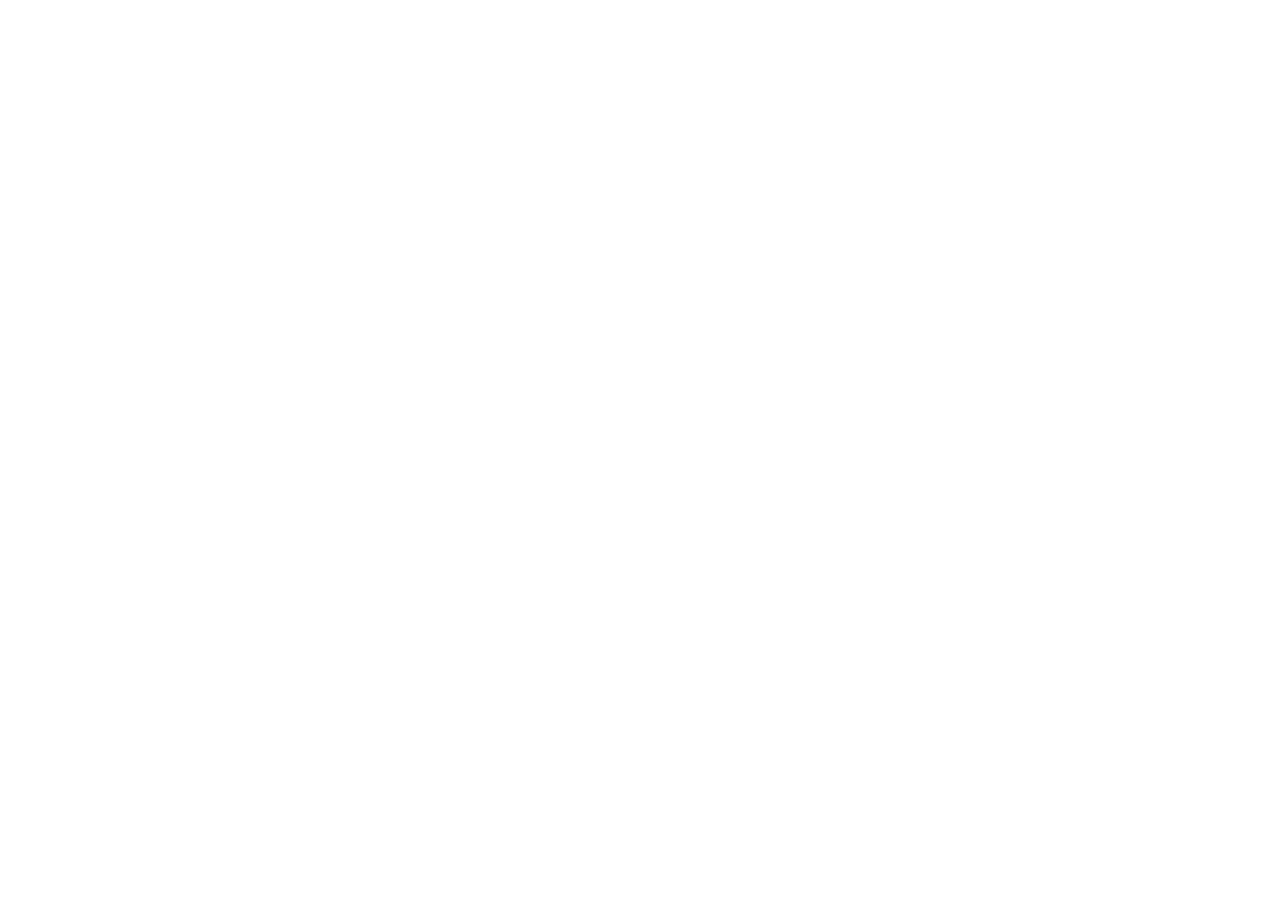
==== product.html @ a7d3e908 "product html added" ====
<!DOCTYPE html>
<html lang="en">
<head>
    <meta charset="UTF-8">
    <meta http-equiv="X-UA-Compatible" content="IE=edge">
    <meta name="viewport" content="width=device-width, initial-scale=1.0">
    <title>Document</title>
</head>
<body>
    
</body>
</html>
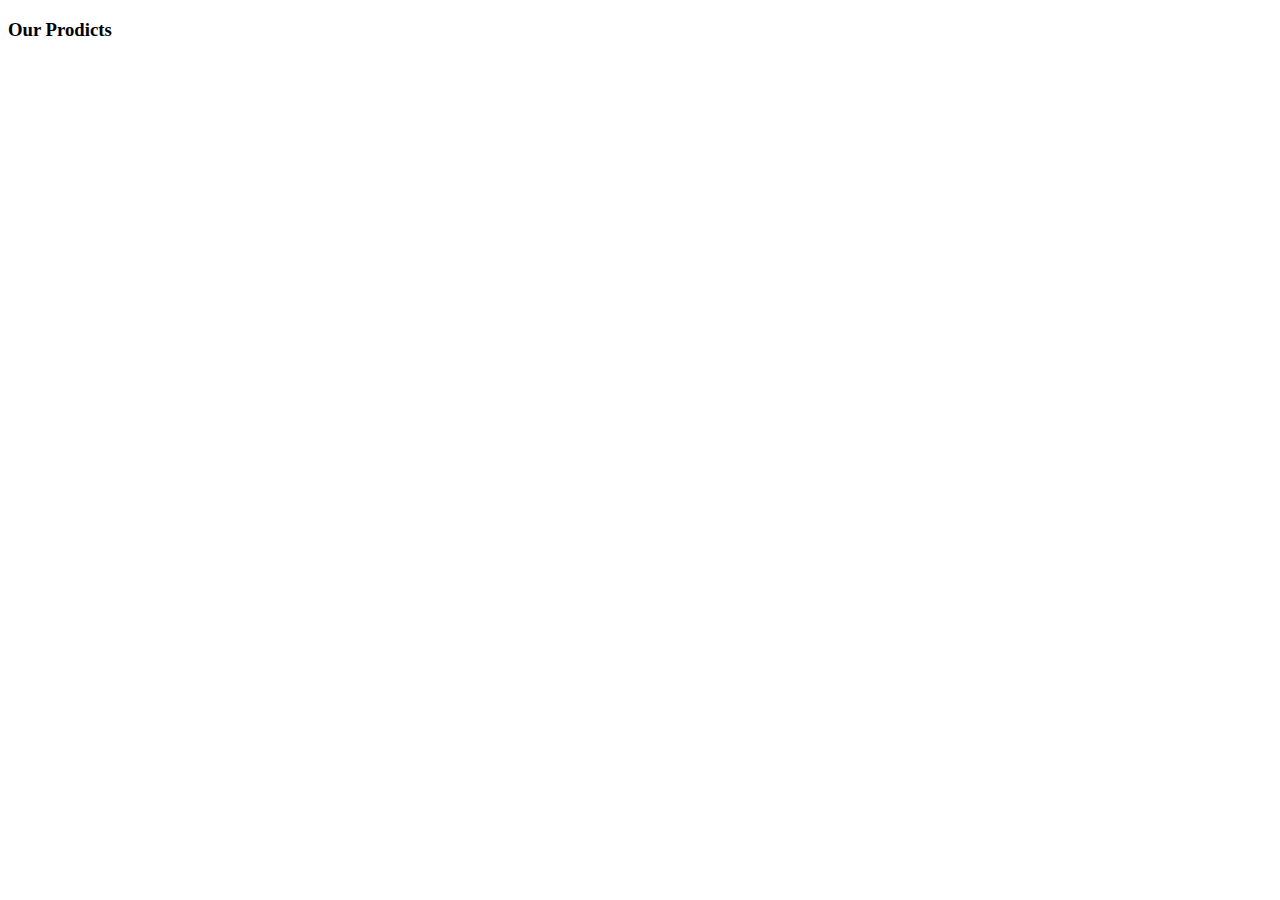
==== commit 2f0c60a8: "product" ====
--- a/product.html
+++ b/product.html
@@ -7,6 +7,28 @@
     <title>Document</title>
 </head>
 <body>
+    <h3>Our Prodicts</h3>
+    <div class= "container  big-container" >
+        <div class="container categories-container">
+            <div class="row">
+                <div class="col">
+                    <div class="row">
+                        
+                    </div>
+                </div>
+            </div>
+
+        </div>
+        <div class="container right-container">
+            <div class="row">
+                <div class="col">
     
+                </div>
+            </div>
+
+        </div>
+        
+
+    </div>
 </body>
 </html>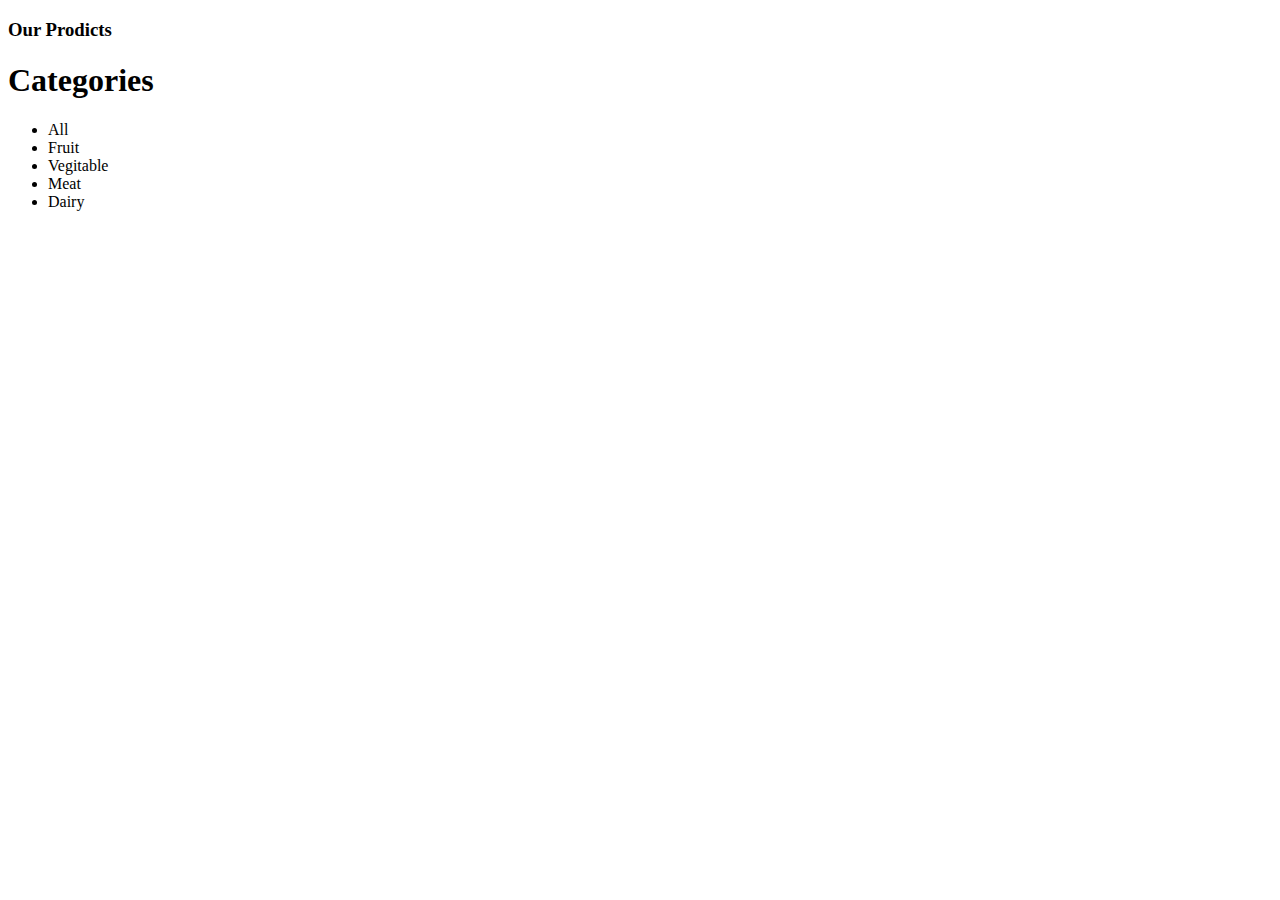
==== commit ee2a1da9: "adding product-catagory" ====
--- a/product.html
+++ b/product.html
@@ -5,15 +5,21 @@
     <meta http-equiv="X-UA-Compatible" content="IE=edge">
     <meta name="viewport" content="width=device-width, initial-scale=1.0">
     <title>Document</title>
+    <link href="https://cdn.jsdelivr.net/npm/bootstrap@5.1.3/dist/css/bootstrap.min.css" rel="stylesheet" integrity="sha384-1BmE4kWBq78iYhFldvKuhfTAU6auU8tT94WrHftjDbrCEXSU1oBoqyl2QvZ6jIW3" crossorigin="anonymous">
 </head>
 <body>
     <h3>Our Prodicts</h3>
     <div class= "container  big-container" >
         <div class="container categories-container">
             <div class="row">
-                <div class="col">
-                    <div class="row">
-                        
+                <div class="col"><h1>Categories</h1>
+                    <ul class="list-group">
+                        <li class="list-group-item active" aria-current="true"><a>All</li>
+                        <li class="list-group-item">Fruit</li>
+                        <li class="list-group-item">Vegitable</li>
+                        <li class="list-group-item">Meat</li>
+                        <li class="list-group-item">Dairy</li>
+                      </ul>
                     </div>
                 </div>
             </div>
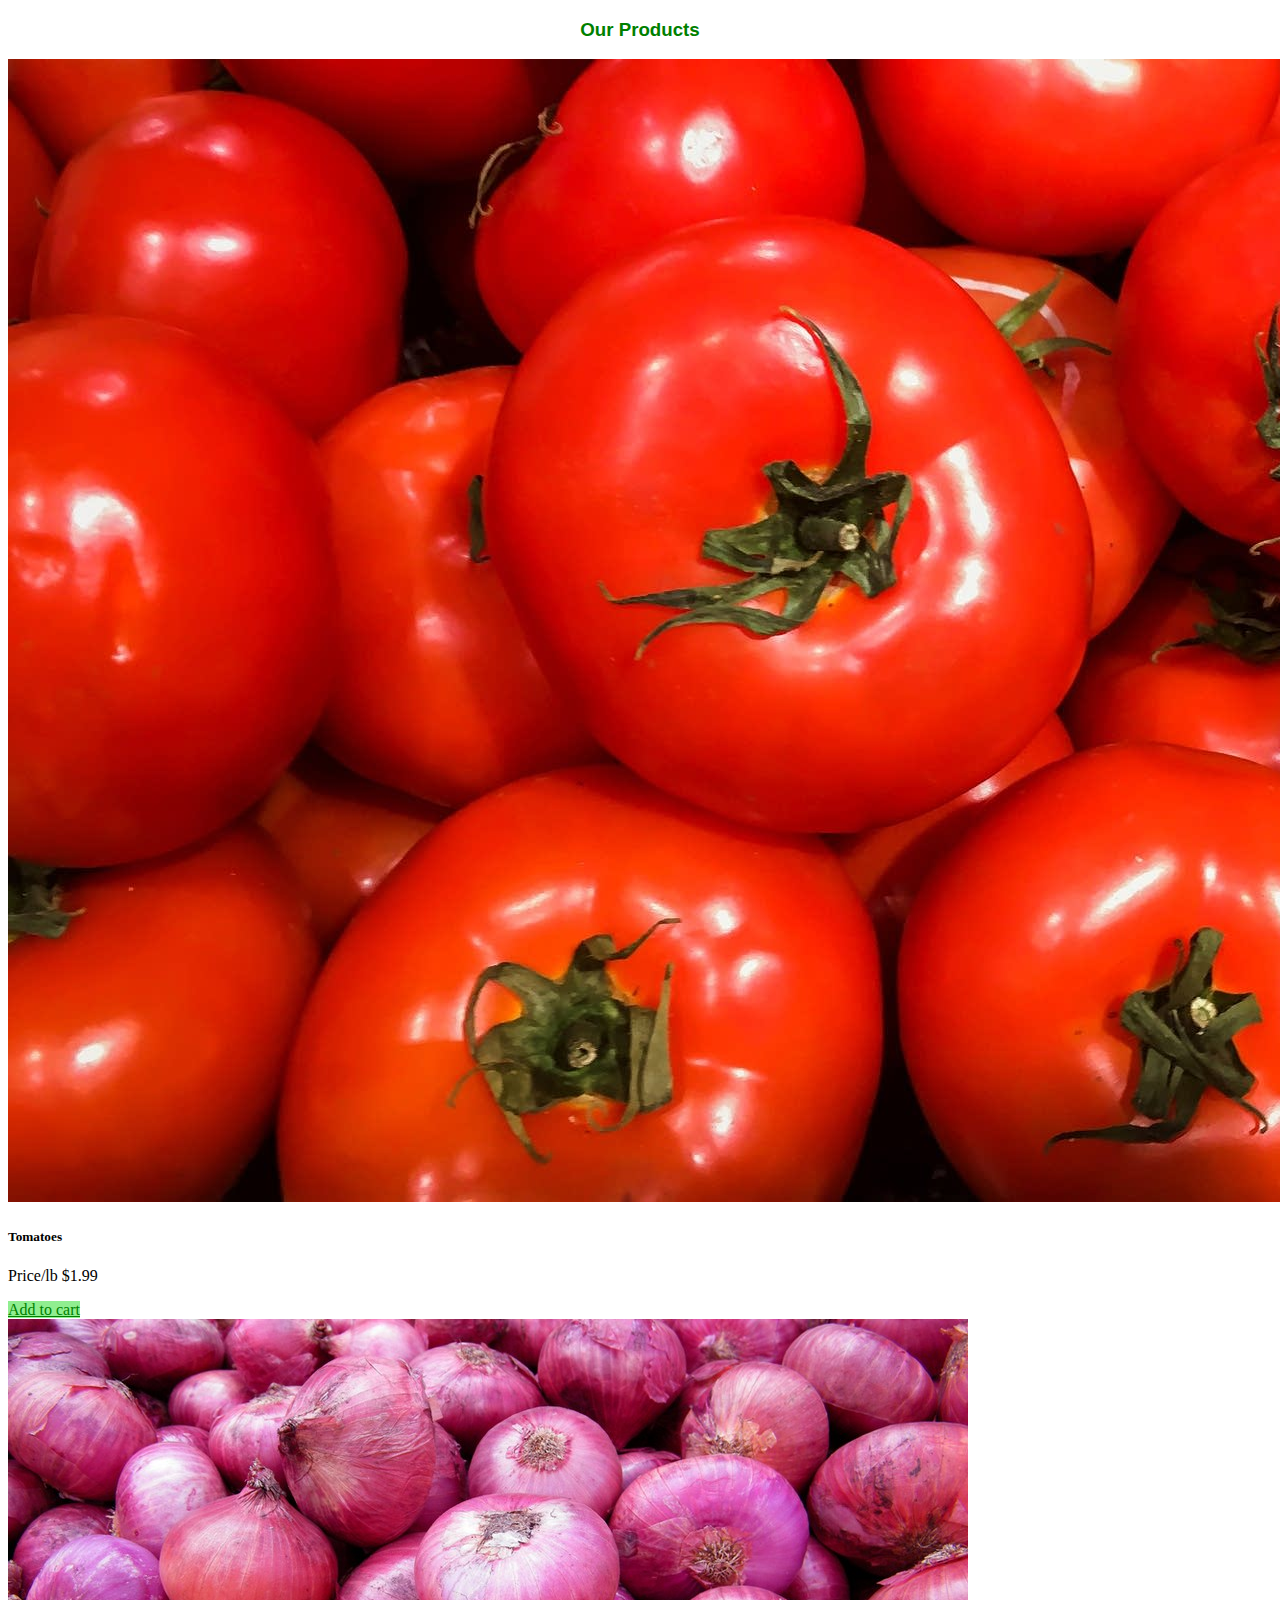
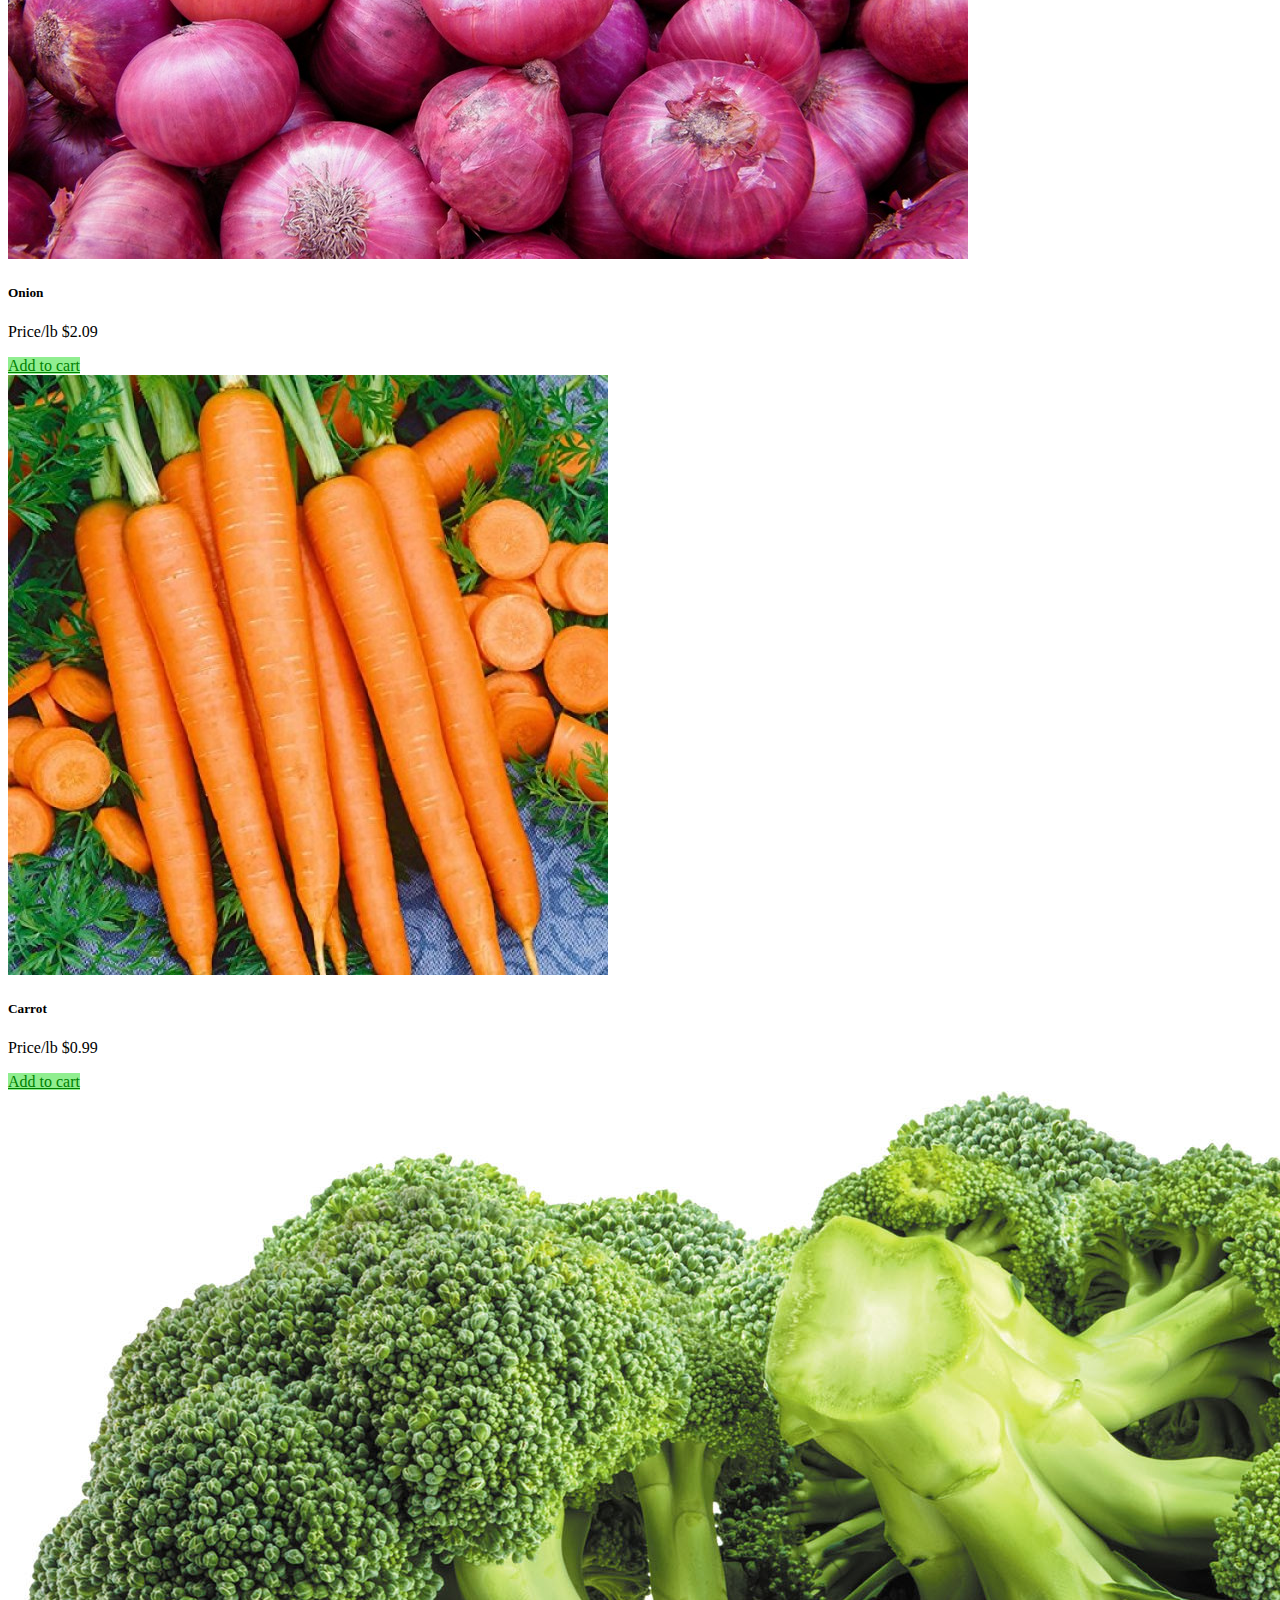
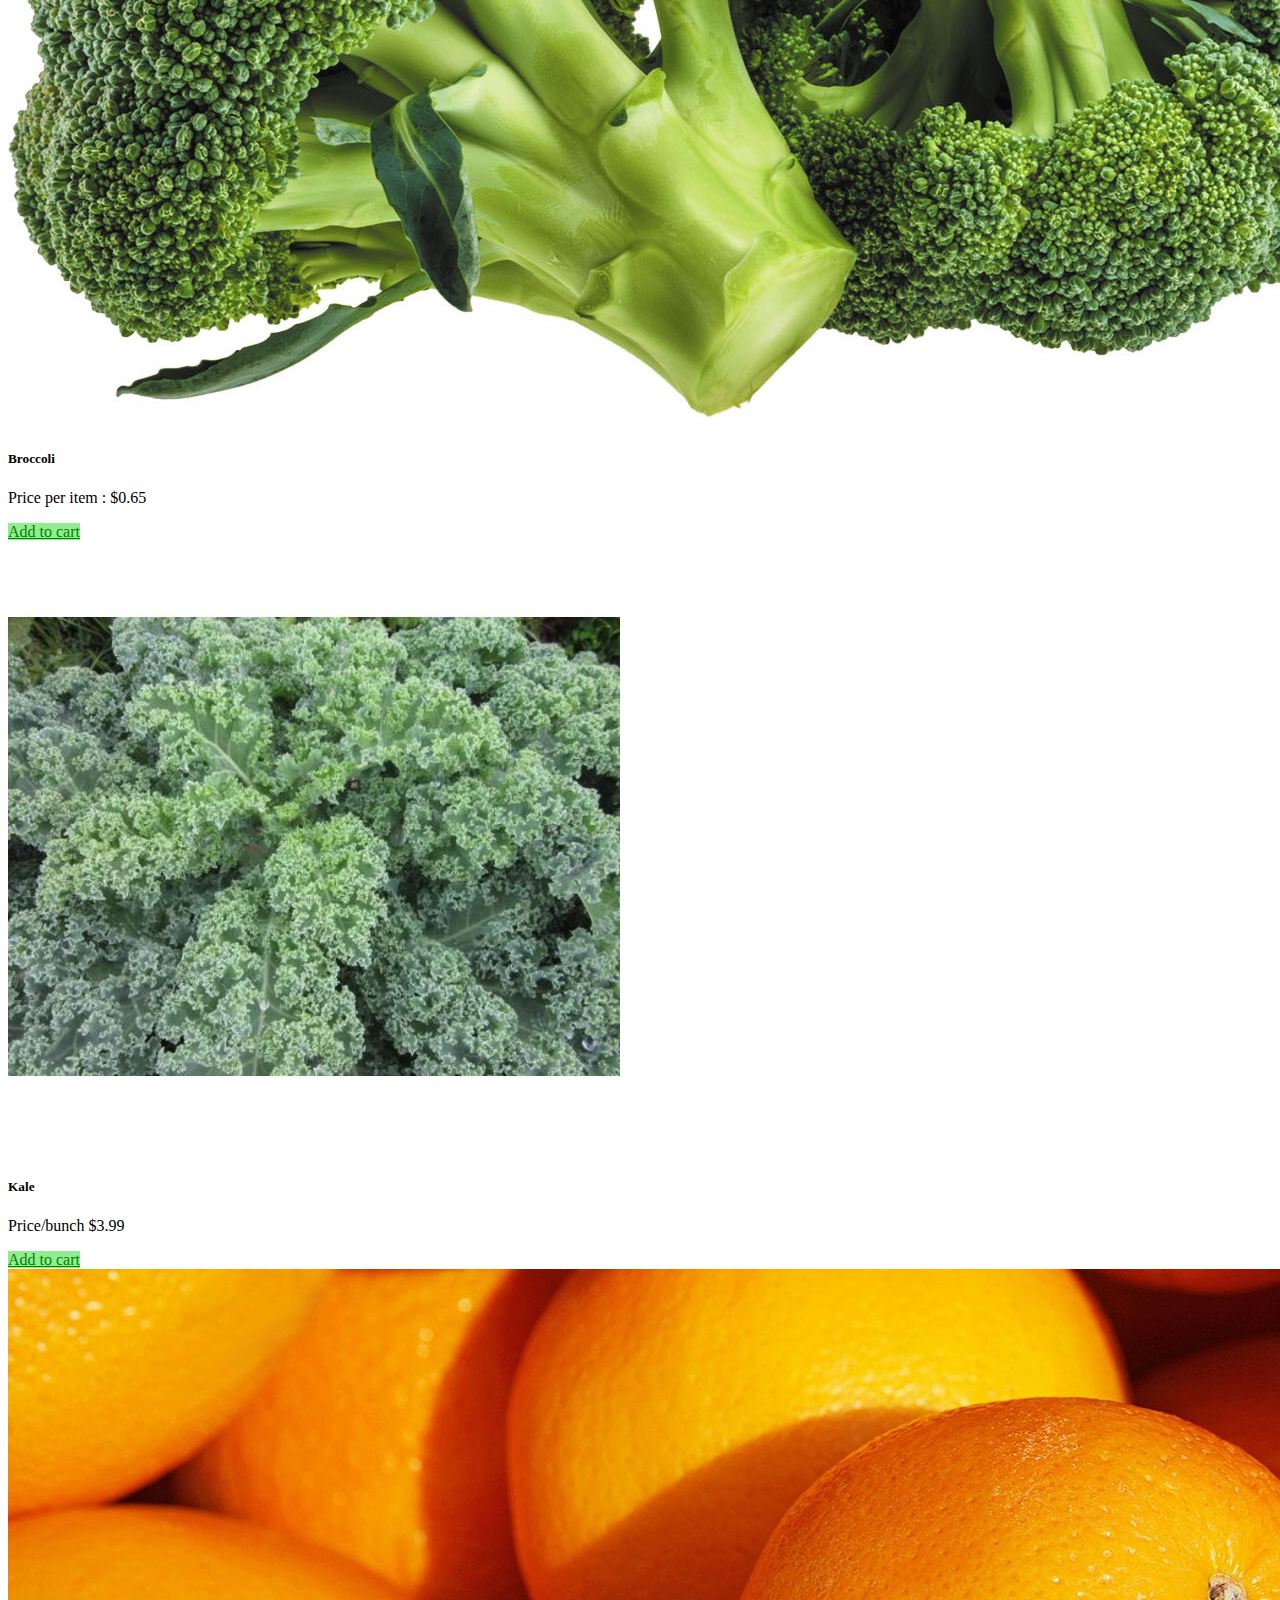
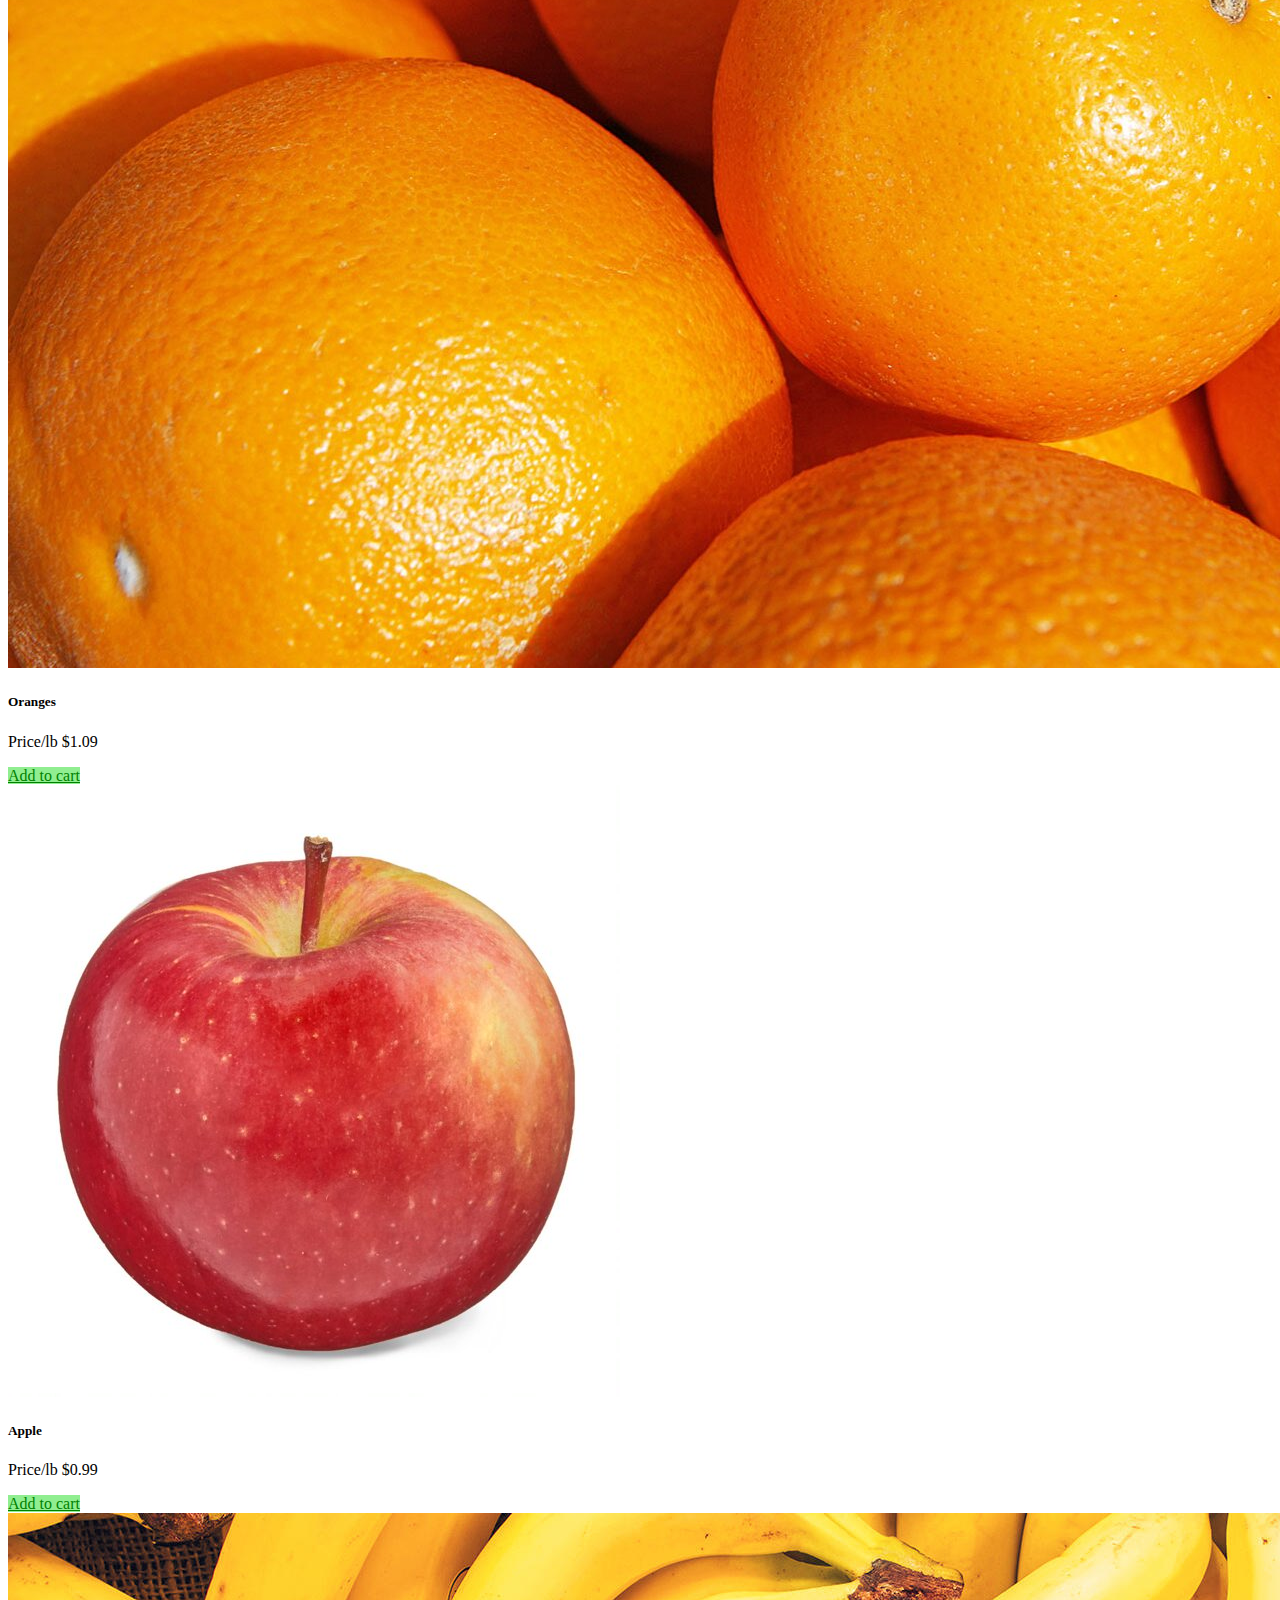
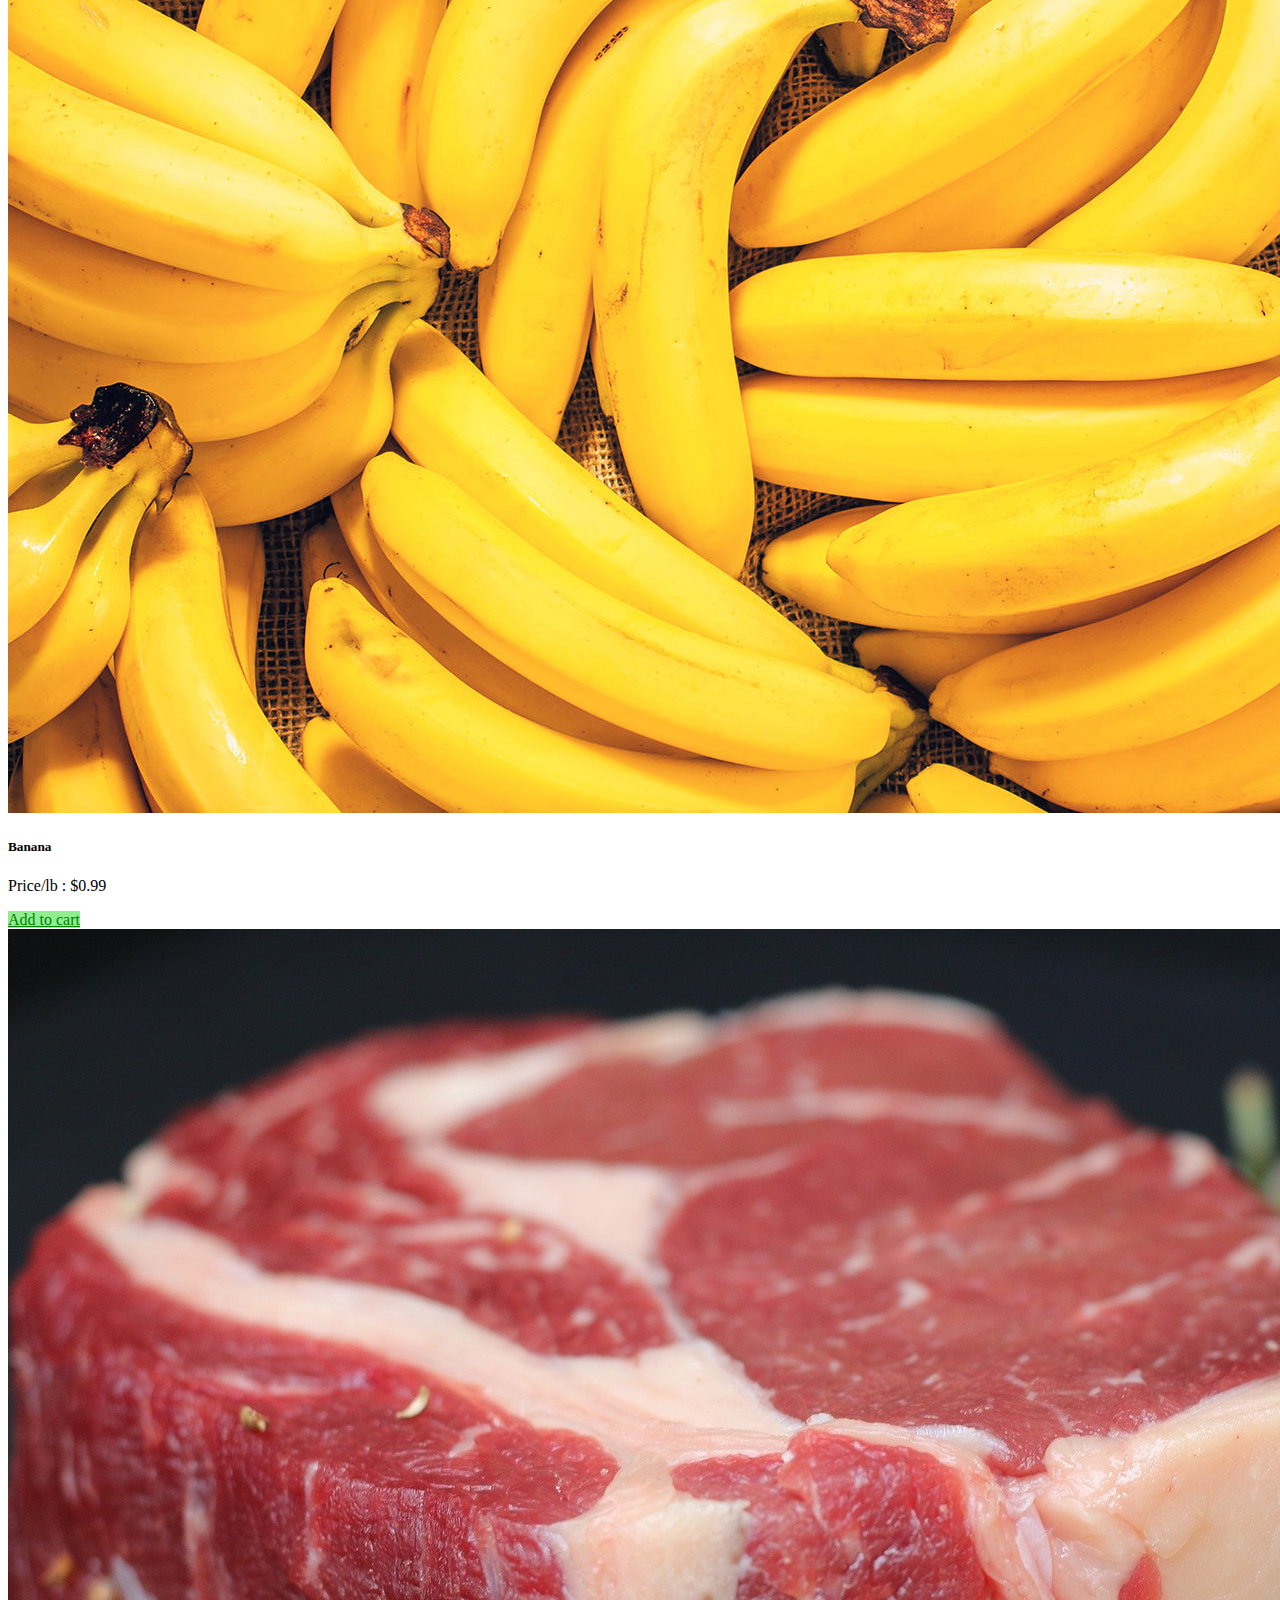
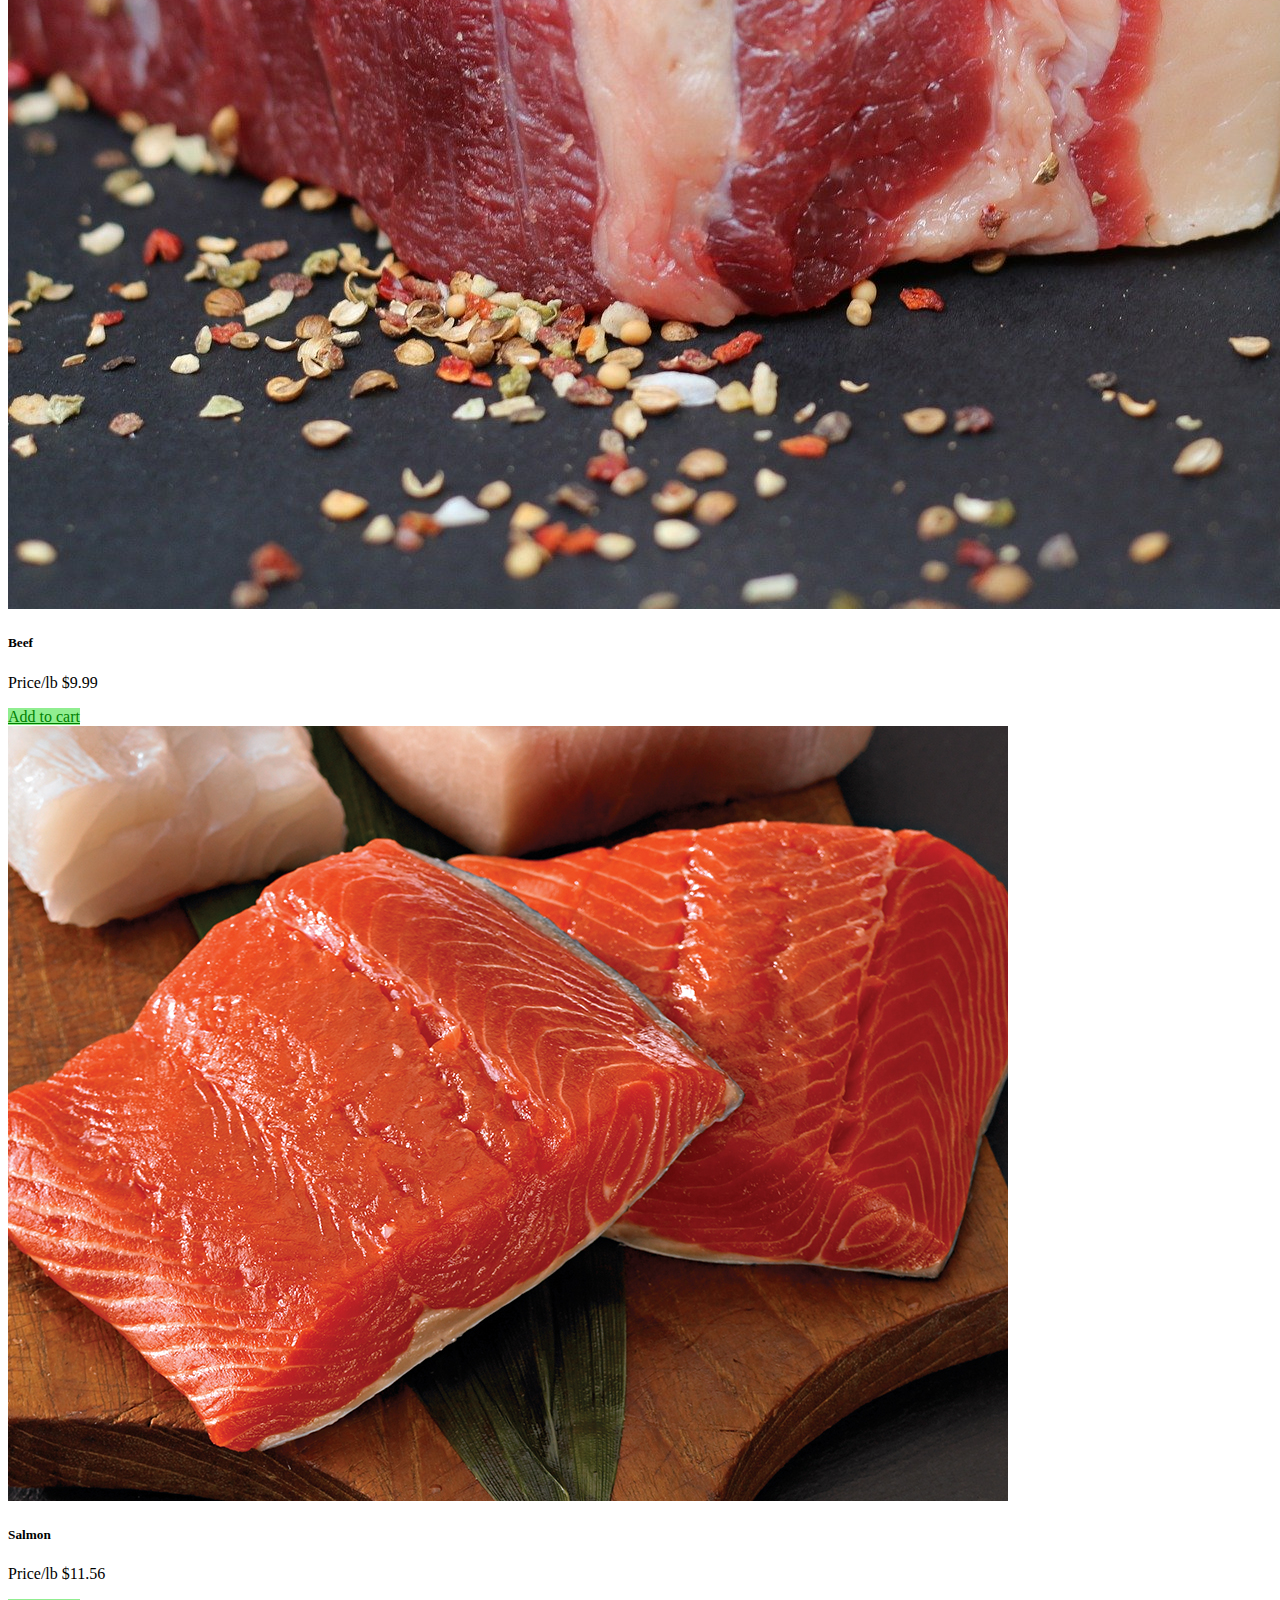
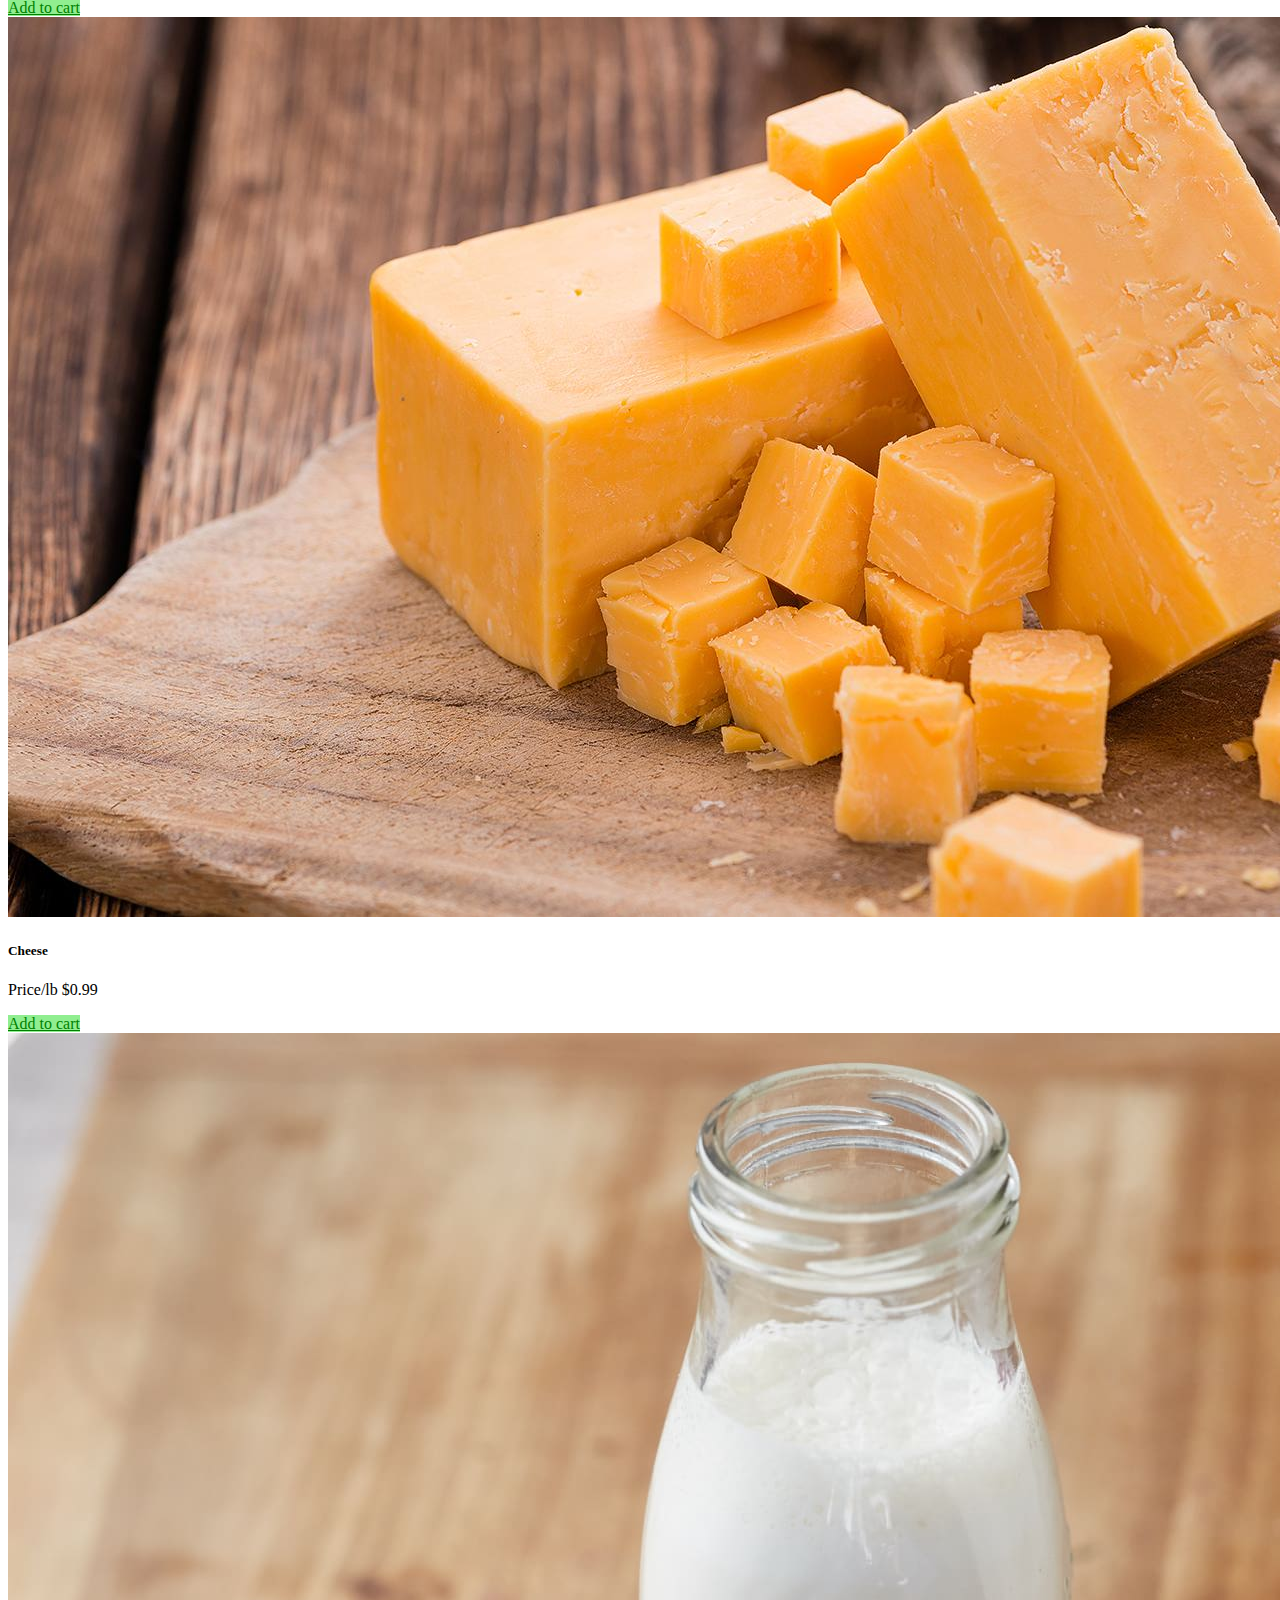
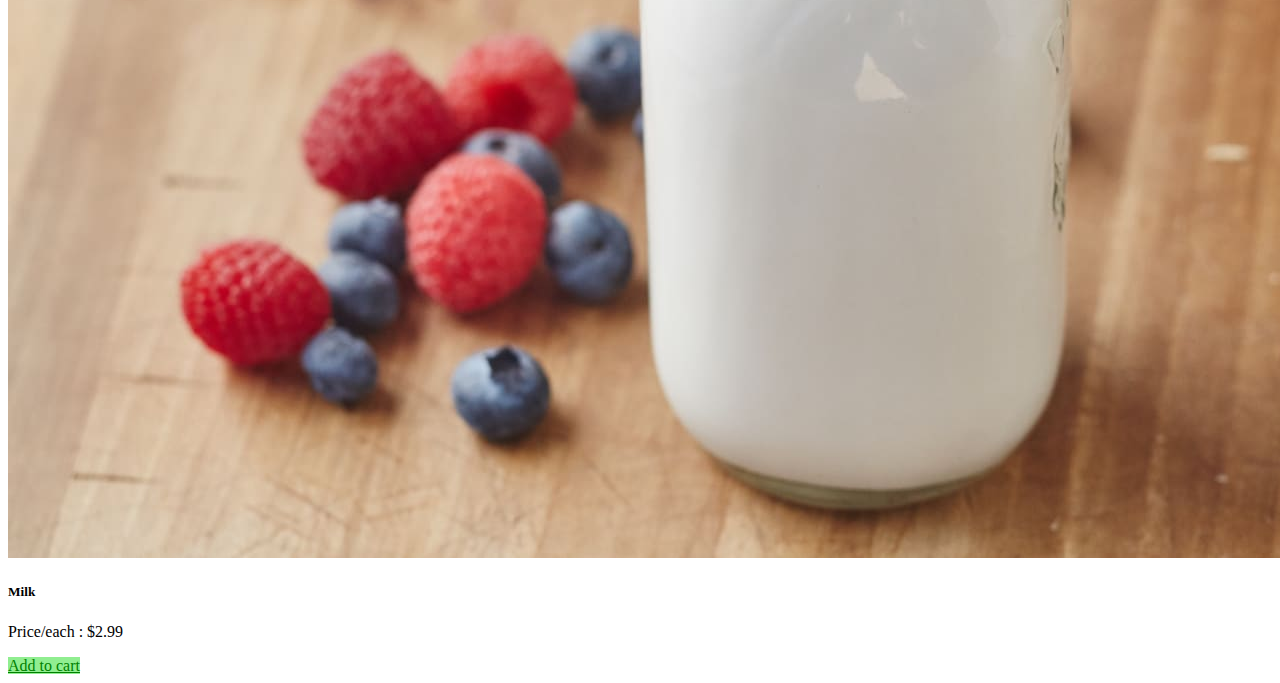
==== commit 7cd85919: "products added" ====
--- a/product.html
+++ b/product.html
@@ -6,20 +6,16 @@
     <meta name="viewport" content="width=device-width, initial-scale=1.0">
     <title>Document</title>
     <link href="https://cdn.jsdelivr.net/npm/bootstrap@5.1.3/dist/css/bootstrap.min.css" rel="stylesheet" integrity="sha384-1BmE4kWBq78iYhFldvKuhfTAU6auU8tT94WrHftjDbrCEXSU1oBoqyl2QvZ6jIW3" crossorigin="anonymous">
+    <link href="./product.css" rel="stylesheet">
 </head>
-<body>
-    <h3>Our Prodicts</h3>
+<body class="body">
+    <h3 id="product-header">Our Products</h3>
     <div class= "container  big-container" >
         <div class="container categories-container">
             <div class="row">
-                <div class="col"><h1>Categories</h1>
-                    <ul class="list-group">
-                        <li class="list-group-item active" aria-current="true"><a>All</li>
-                        <li class="list-group-item">Fruit</li>
-                        <li class="list-group-item">Vegitable</li>
-                        <li class="list-group-item">Meat</li>
-                        <li class="list-group-item">Dairy</li>
-                      </ul>
+                <div class="col">
+                    <div class="row">
+
                     </div>
                 </div>
             </div>
@@ -28,13 +24,150 @@
         <div class="container right-container">
             <div class="row">
                 <div class="col">
+                    <div class="card" style="width: 15rem;" alt="...">
+                        <img src="./Product_image/tomatos.jpg" class="card-img-top" >
+                        <div class="card-body">
+                          <h5 class="card-title">Tomatoes</h5>
+                          <p class="card-text">Price/lb $1.99</p>
+                          <a href="#" class="btn btn-primary">Add to cart</a>
+                        </div>
+                      </div>
+    
+                </div>
+                <div class="col">
+                    <div class="card" style="width: 15rem;" alt="..." >
+                        <img src="./Product_image/onion.jpg" class="card-img-top" >
+                        <div >
+                          <h5 class="card-title">Onion</h5>
+                          <p class="card-text">Price/lb $2.09</p>
+                          <a href="#" class="btn btn-primary">Add to cart</a>
+                        </div>
+                      </div>
+    
+                </div>
+                <div class="col">
+                    <div class="card" style="width: 15rem;">
+                        <img src="./Product_image/carrot.jpg" class="card-img-top" alt="...">
+                        <div >
+                          <h5 class="card-title">Carrot</h5>
+                          <p class="card-text">Price/lb  $0.99</p>
+                          <a href="#" class="btn btn-primary">Add to cart</a>
+                        </div>
+                      </div>
+    
+                </div>
+                <div class="col">
+                    <div class="card" style="width: 15rem;" alt="..." >
+                        <img src="./Product_image/broccoli.jpg" class="card-img-top" alt="...">
+                        <div class="card-body">
+                          <h5 class="card-title">Broccoli</h5>
+                          <p class="card-text">Price per item : $0.65</p>
+                          <a href="#" class="btn btn-primary">Add to cart</a>
+                        </div>
+                      </div>
     
                 </div>
             </div>
+            <div class="row">
+                <div class="col">
+                    <div class="card" style="width: 15rem;" alt="...">
+                        <img src="./Product_image/kale--.jpeg" class="card-img-top" >
+                        <div class="card-body">
+                          <h5 class="card-title">Kale</h5>
+                          <p class="card-text">Price/bunch $3.99</p>
+                          <a href="#" class="btn btn-primary">Add to cart</a>
+                        </div>
+                      </div>
+    
+                </div>
+                <div class="col">
+                    <div class="card" style="width: 15rem;" alt="...">
+                        <img src="./Product_image/oranges.jpg" class="card-img-top" >
+                        <div >
+                          <h5 class="card-title">Oranges</h5>
+                          <p class="card-text">Price/lb $1.09</p>
+                          <a href="#" class="btn btn-primary">Add to cart</a>
+                        </div>
+                      </div>
+    
+                </div>
+                <div class="col">
+                    <div class="card" style="width: 15rem;">
+                        <img src="./Product_image/apple.jpeg" class="card-img-top" alt="...">
+                        <div >
+                          <h5 class="card-title">Apple</h5>
+                          <p class="card-text">Price/lb  $0.99</p>
+                          <a href="#" class="btn btn-primary">Add to cart</a>
+                        </div>
+                      </div>
+    
+                </div>
+                <div class="col">
+                    <div class="card" style="width: 15rem;" alt="..." >
+                        <img src="./Product_image/banan.jpeg" class="card-img-top" alt="...">
+                        <div class="card-body">
+                          <h5 class="card-title">Banana</h5>
+                          <p class="card-text">Price/lb : $0.99</p>
+                          <a href="#" class="btn btn-primary">Add to cart</a>
+                        </div>
+                      </div>
+    
+                </div>
+            </div>
+            <div class="row">
+                <div class="col">
+                    <div class="card" style="width: 15rem;" alt="...">
+                        <img src="./Product_image/beef.jpg" class="card-img-top" >
+                        <div class="card-body">
+                          <h5 class="card-title">Beef</h5>
+                          <p class="card-text">Price/lb $9.99</p>
+                          <a href="#" class="btn btn-primary">Add to cart</a>
+                        </div>
+                      </div>
+    
+                </div>
+                <div class="col">
+                    <div class="card" style="width: 15rem;" alt="...">
+                        <img src="./Product_image/salmon.jpg" class="card-img-top" >
+                        <div >
+                          <h5 class="card-title">Salmon</h5>
+                          <p class="card-text">Price/lb $11.56</p>
+                          <a href="#" class="btn btn-primary">Add to cart</a>
+                        </div>
+                      </div>
+    
+                </div>
+                <div class="col">
+                    <div class="card" style="width: 15rem;">
+                        <img src="./Product_image/cheese.jpg" class="card-img-top" alt="...">
+                        <div >
+                          <h5 class="card-title">Cheese</h5>
+                          <p class="card-text">Price/lb  $0.99</p>
+                          <a href="#" class="btn btn-primary">Add to cart</a>
+                        </div>
+                      </div>
+    
+                </div>
+                <div class="col">
+                    <div class="card" style="width: 15rem;" alt="...">
+                        <img src="./Product_image/milk.jpg" class="card-img-top" alt="...">
+                        <div class="card-body">
+                          <h5 class="card-title">Milk</h5>
+                          <p class="card-text">Price/each : $2.99</p>
+                          <a href="#" class="btn btn-primary">Add to cart</a>
+                        </div>
+                      </div>
+    
+                </div>
+            </div>
+            
+                </div>
 
         </div>
         
 
-    </div>
+    
+    <!-- no html below this line -->
+    <script src="https://cdn.jsdelivr.net/npm/bootstrap@5.1.3/dist/js/bootstrap.bundle.min.js" integrity="sha384-ka7Sk0Gln4gmtz2MlQnikT1wXgYsOg+OMhuP+IlRH9sENBO0LRn5q+8nbTov4+1p" crossorigin="anonymous"></script>    
 </body>
 </html>--- a/product.css
+++ b/product.css
@@ -0,0 +1,14 @@
+
+#product-header{
+    text-align: center;
+    color:green;
+    font-weight: bolder;
+    font-family: Arial, Helvetica, sans-serif;
+}
+.btn{
+    background-color:lightgreen;
+    color:green;
+
+    
+}
+
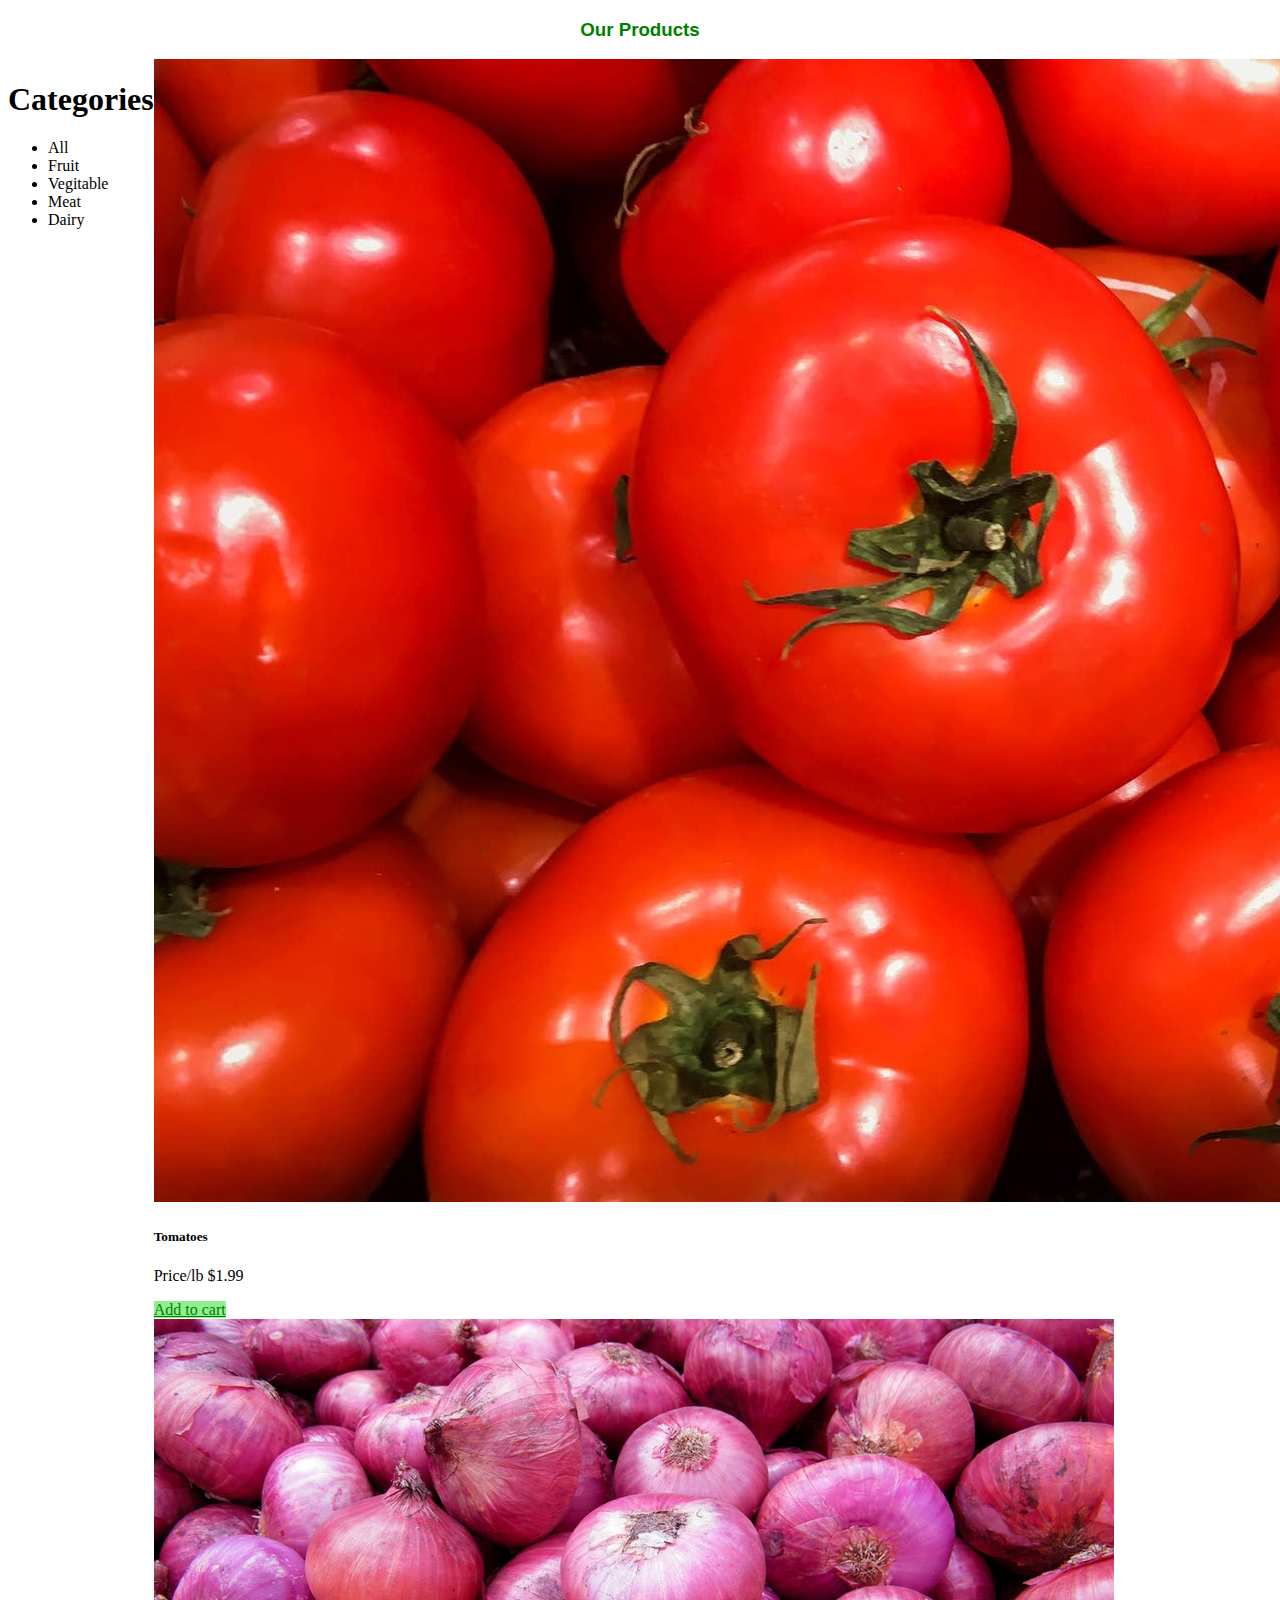
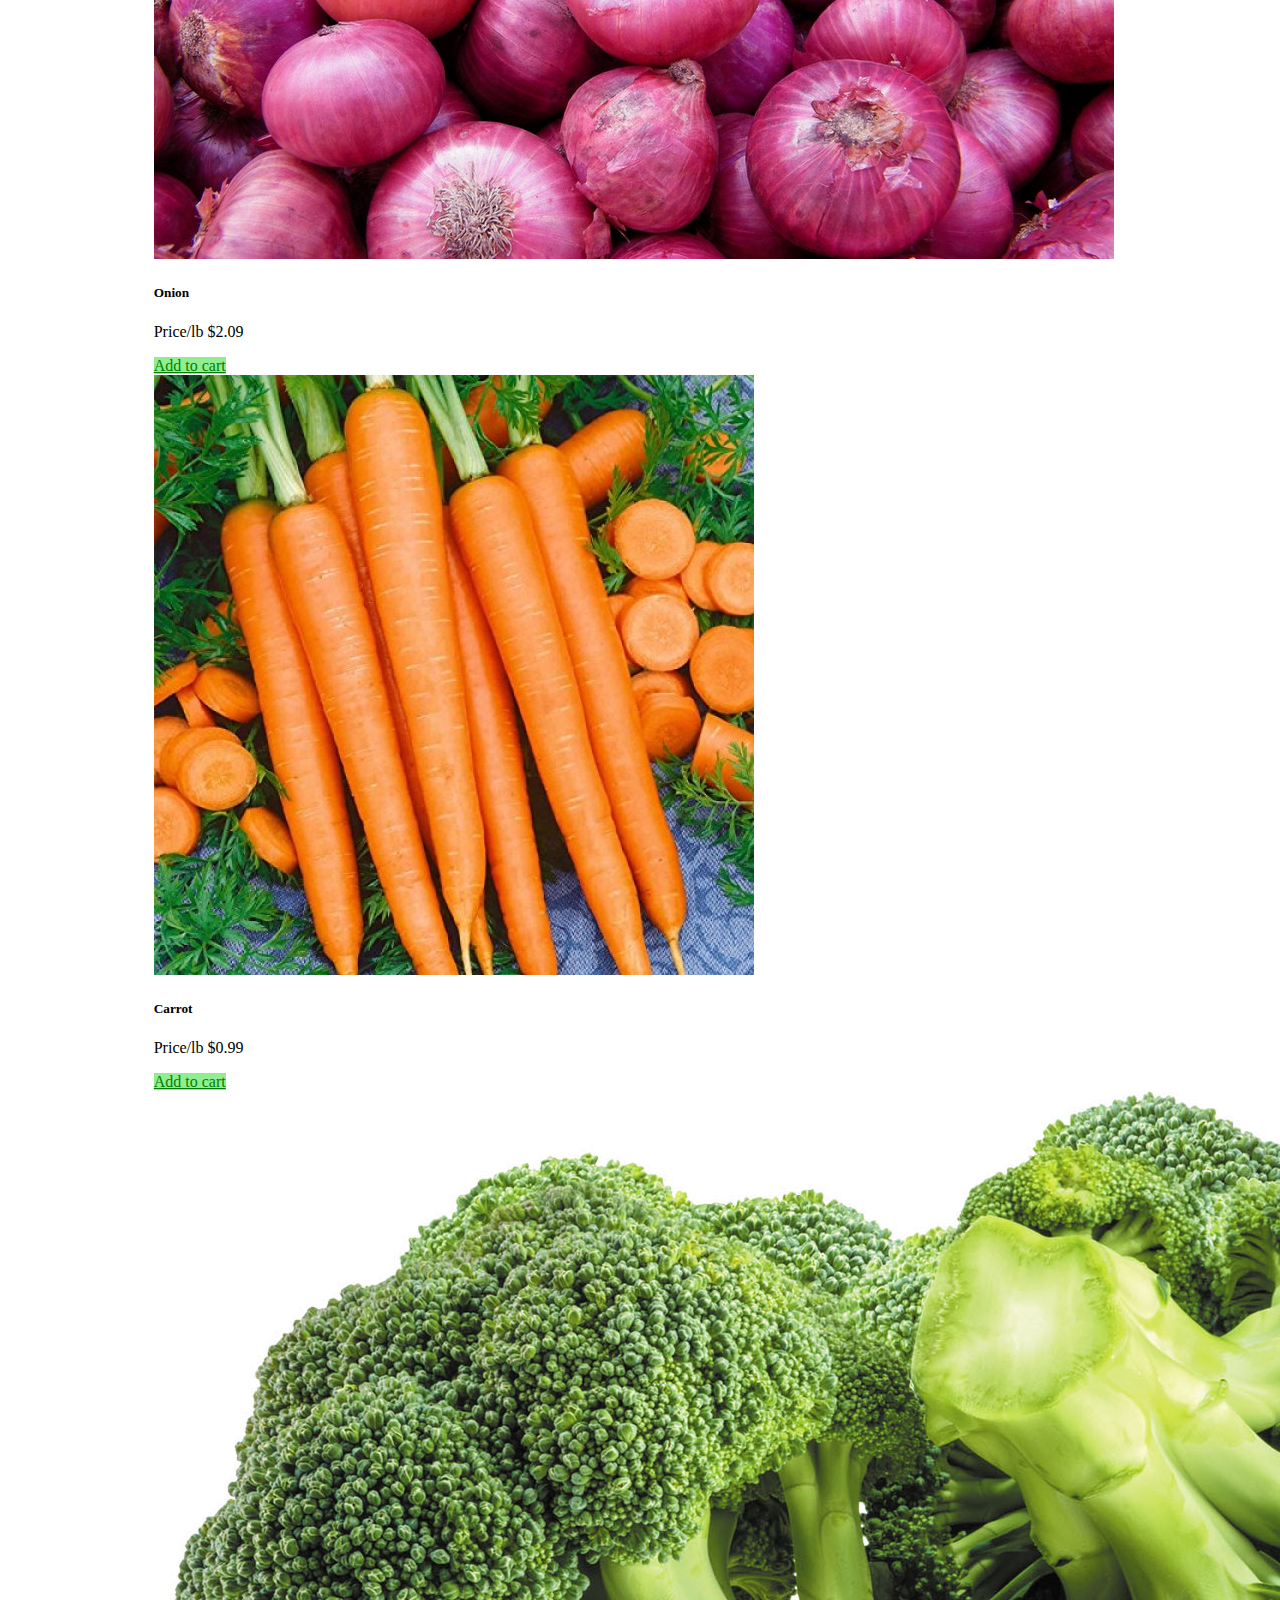
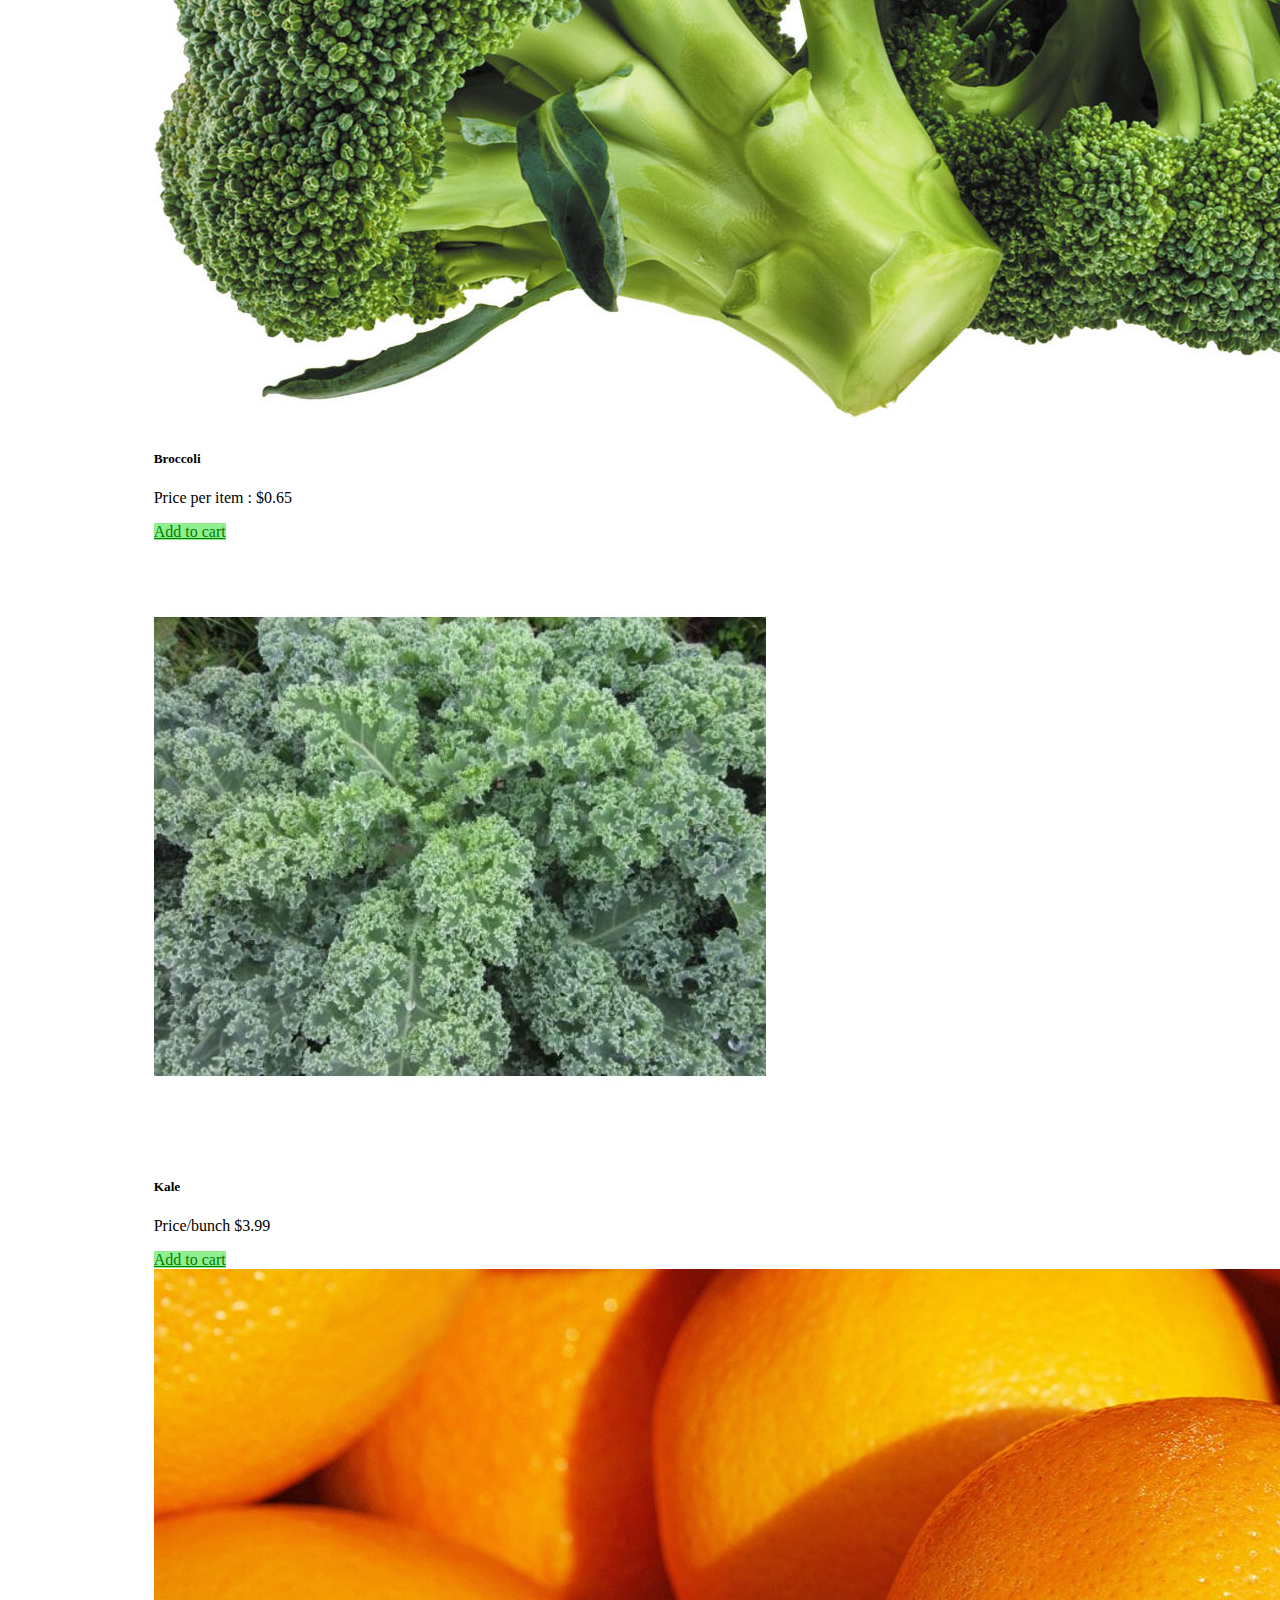
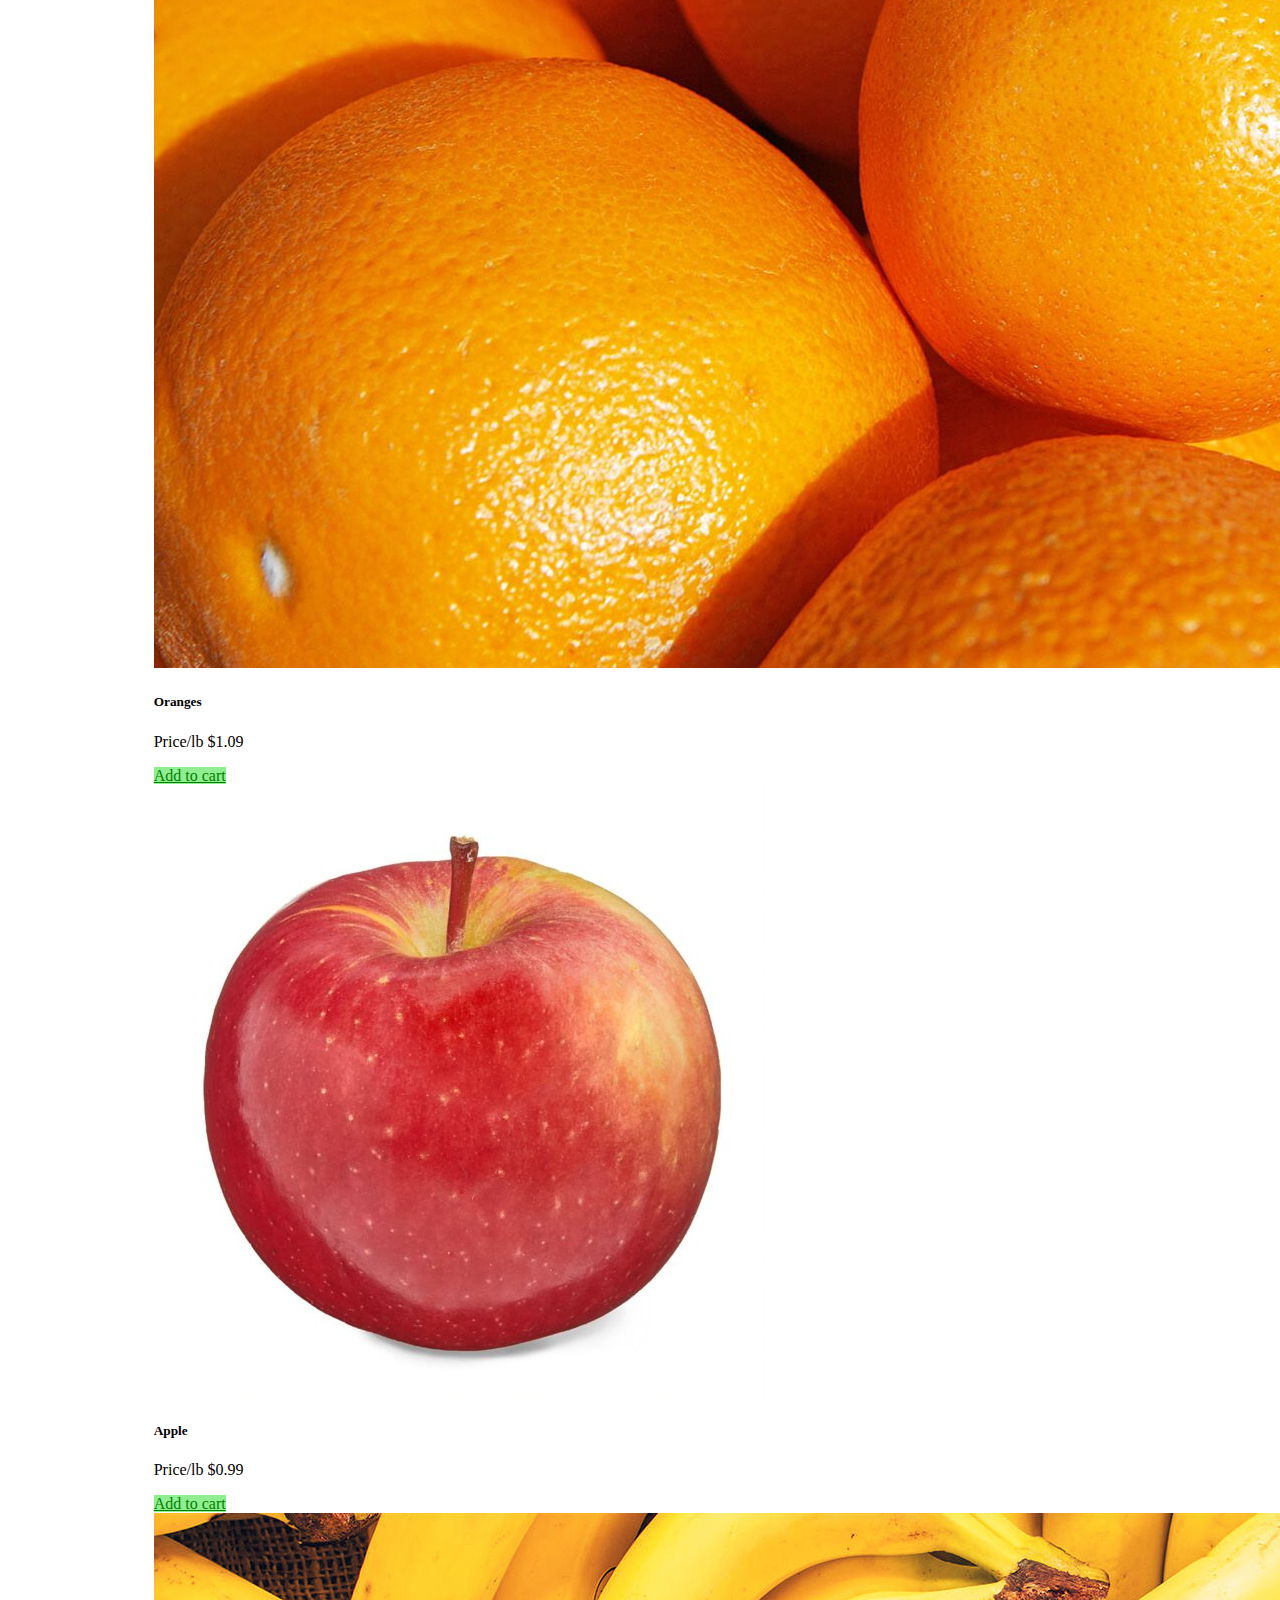
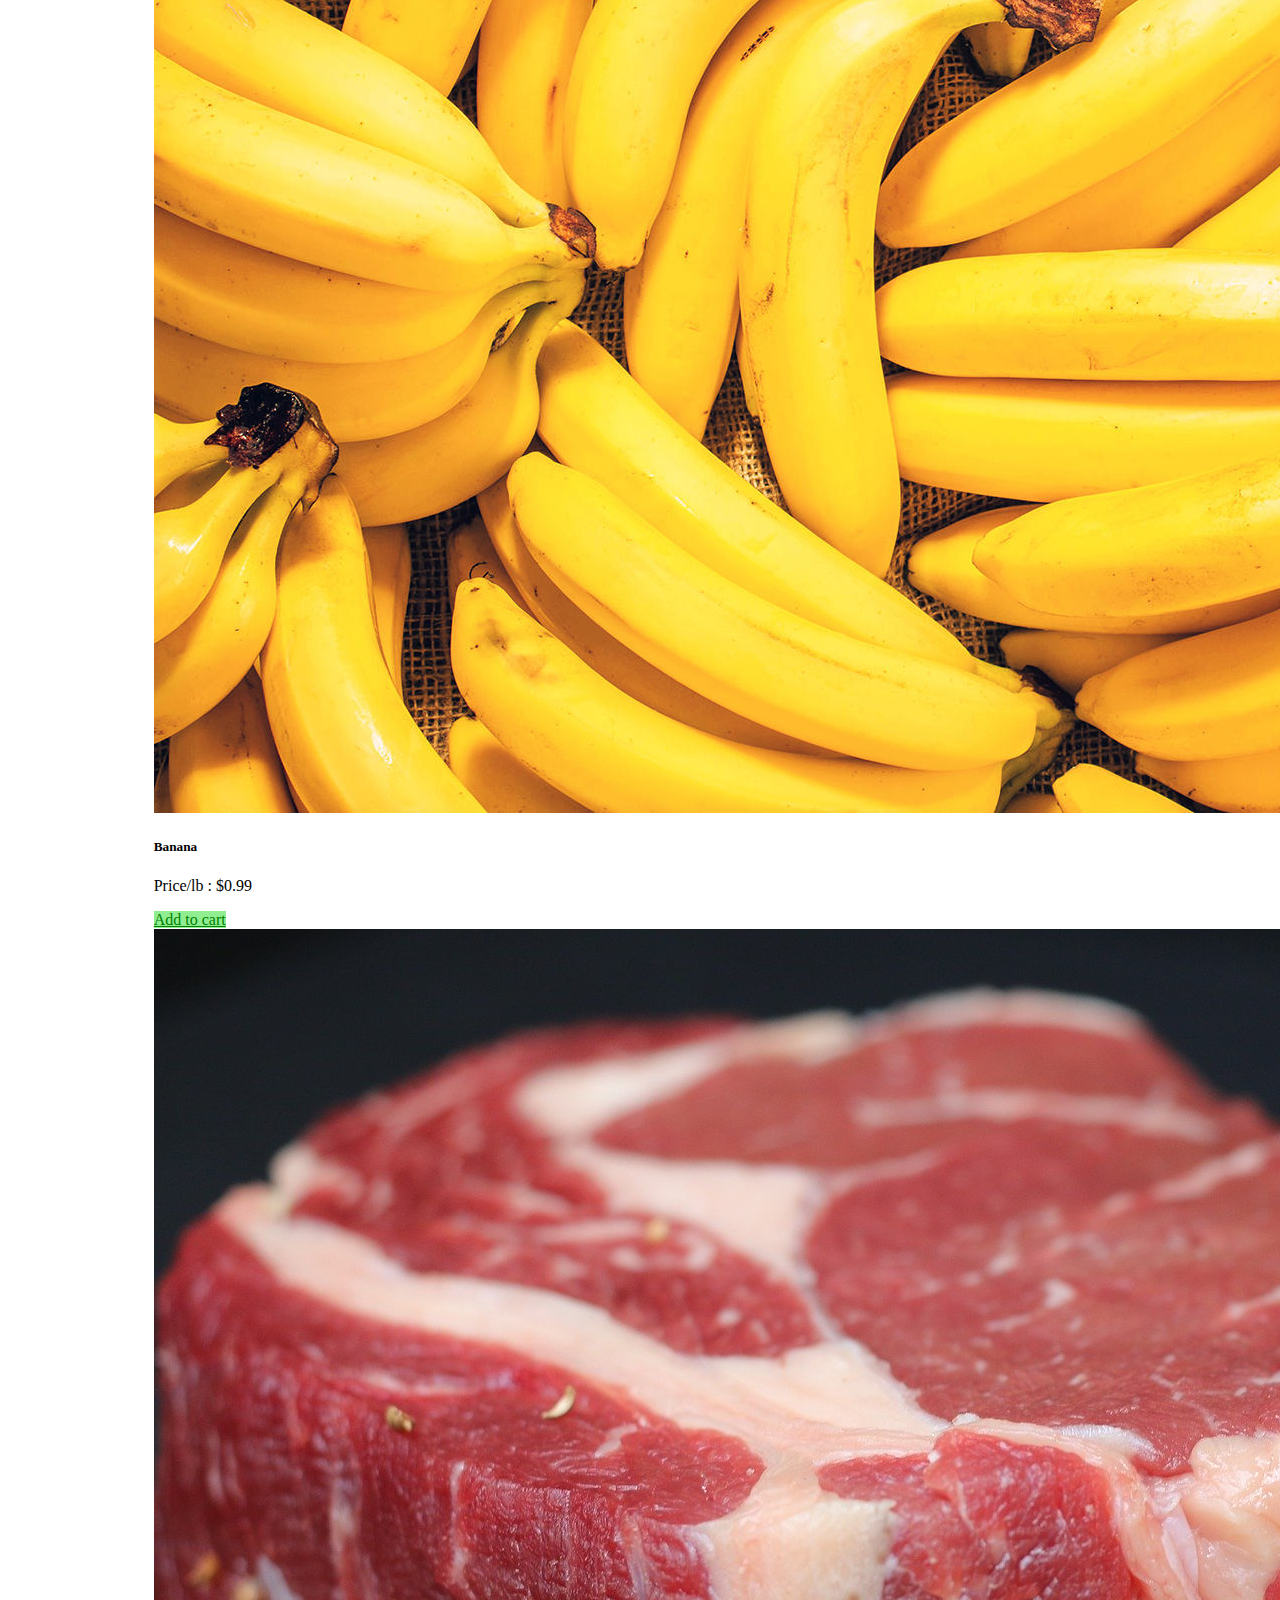
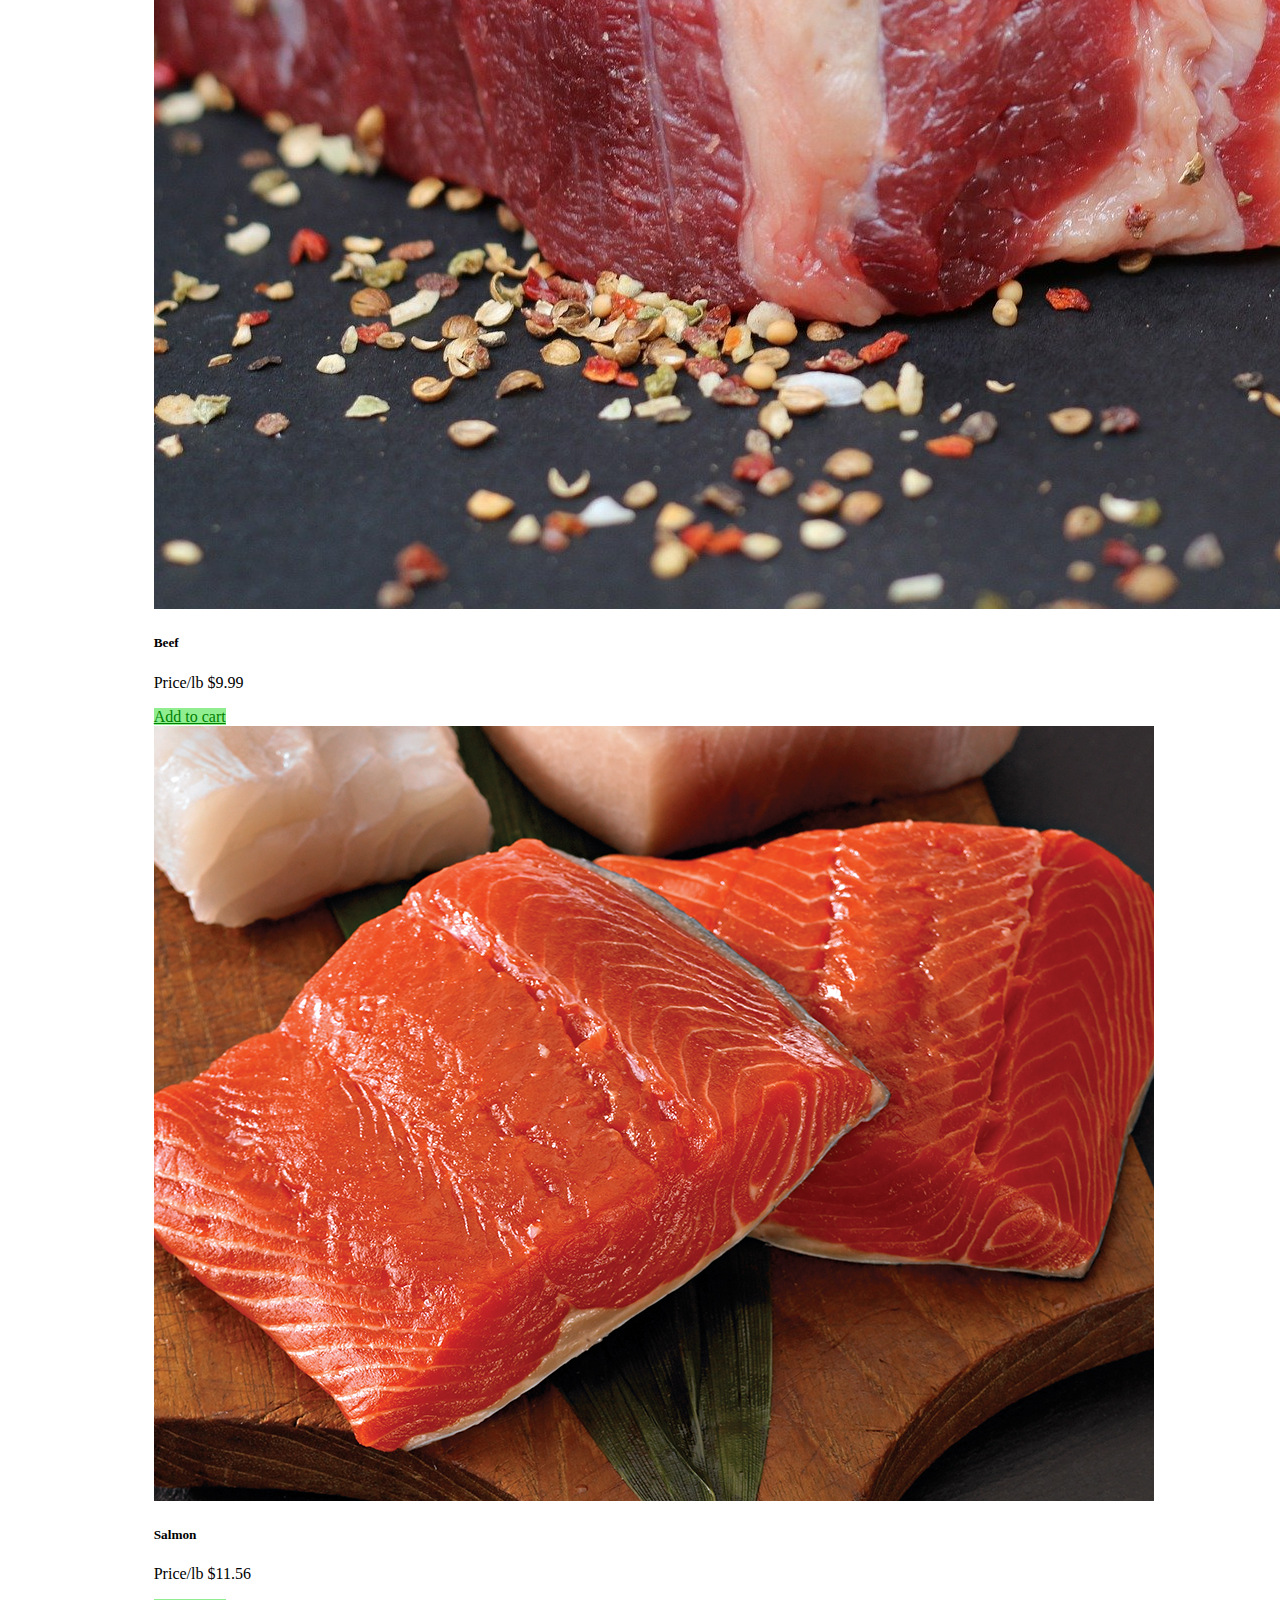
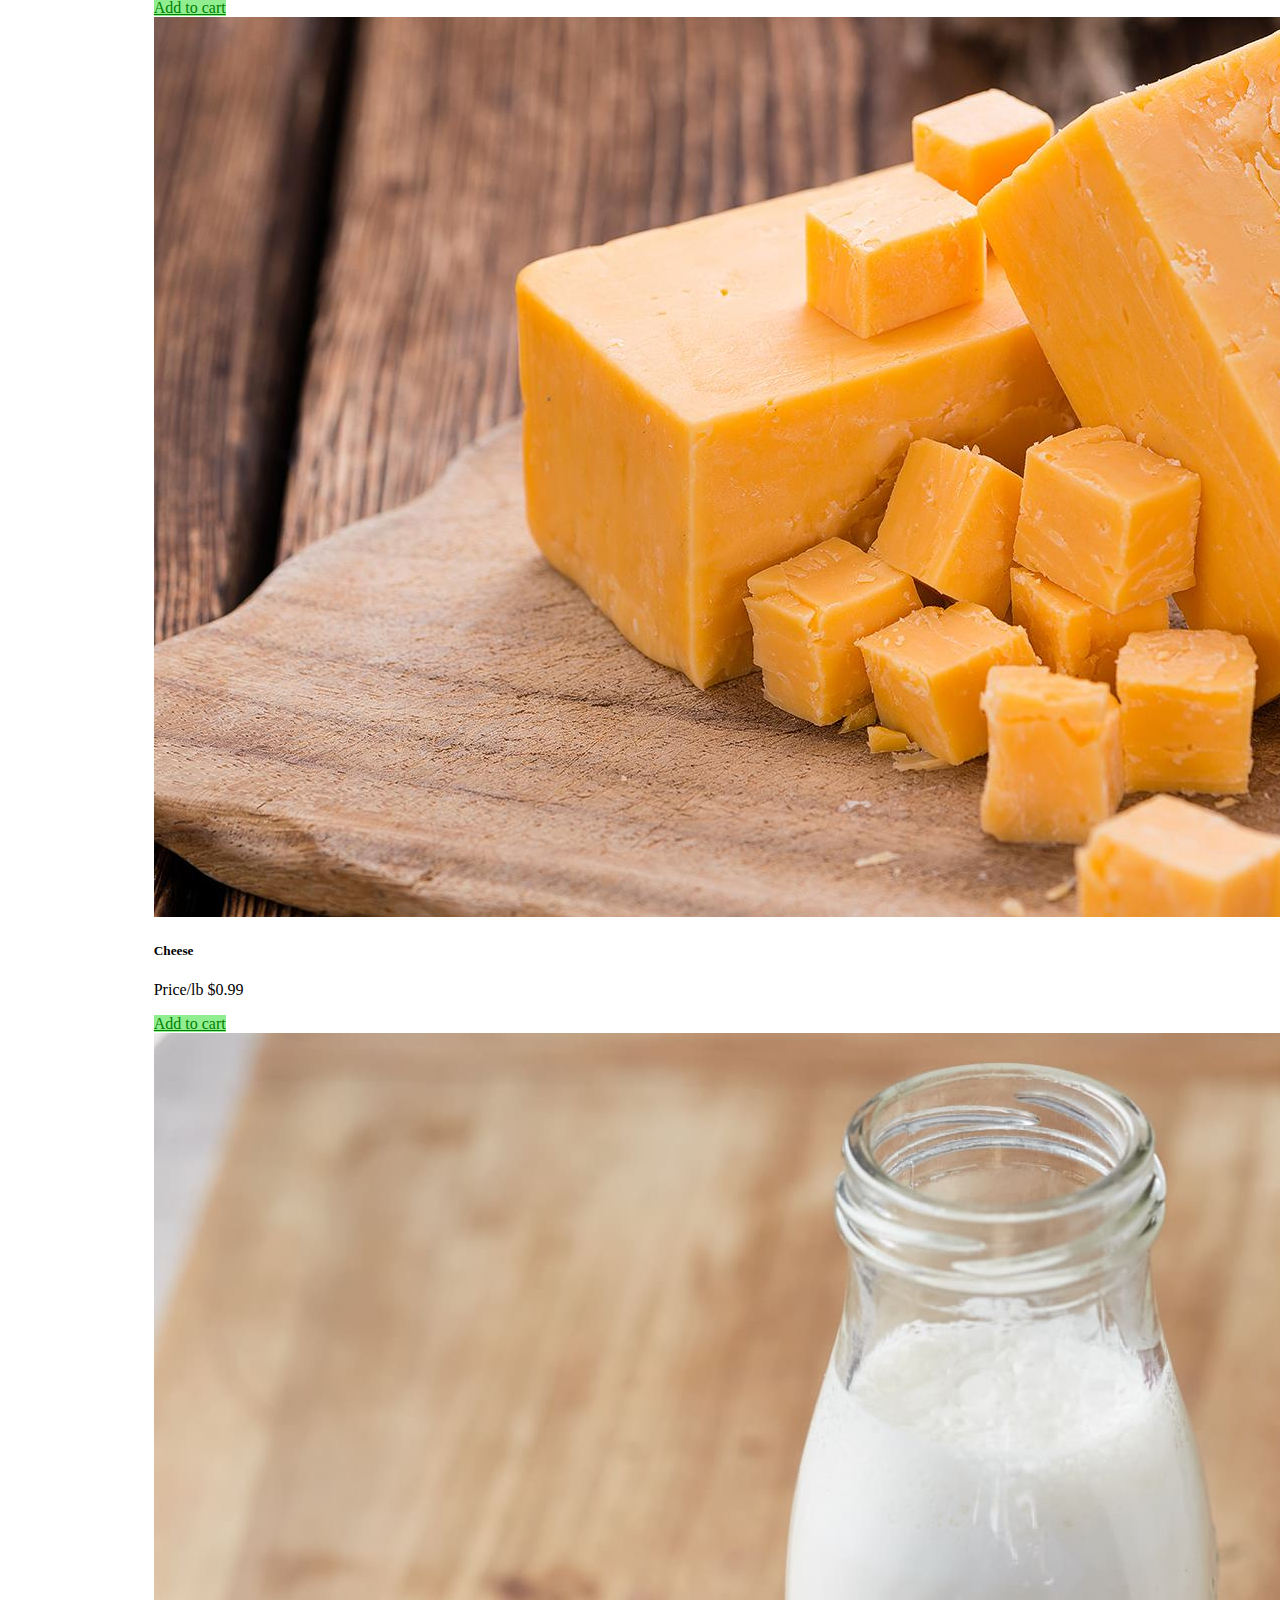
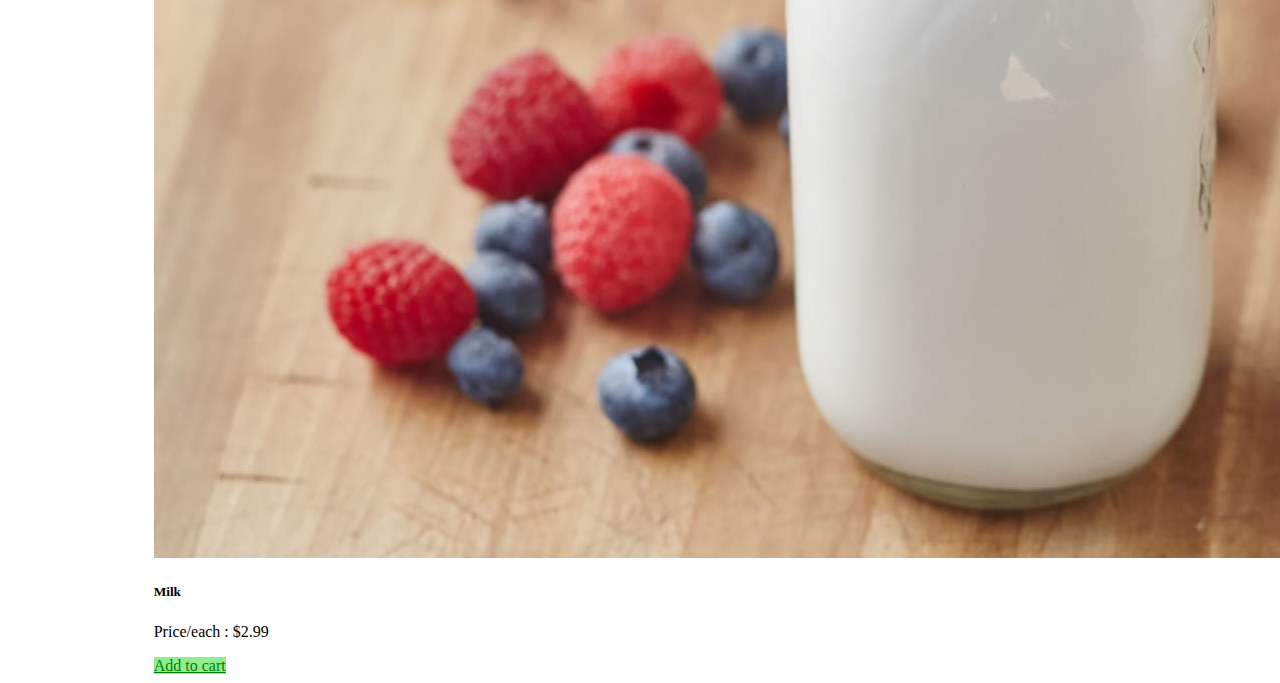
==== commit 5388d168: "combined" ====
--- a/product.html
+++ b/product.html
@@ -16,6 +16,14 @@
                 <div class="col">
                     <div class="row">
 
+                <div class="col"><h1>Categories</h1>
+                    <ul class="list-group">
+                        <li class="list-group-item active" aria-current="true"><a>All</li>
+                        <li class="list-group-item">Fruit</li>
+                        <li class="list-group-item">Vegitable</li>
+                        <li class="list-group-item">Meat</li>
+                        <li class="list-group-item">Dairy</li>
+                      </ul>
                     </div>
                 </div>
             </div>
--- a/product.css
+++ b/product.css
@@ -12,3 +12,9 @@
     
 }
 
+.big-container{
+    display:flex;
+}
+.categories-container{
+    display:inline-flex;
+}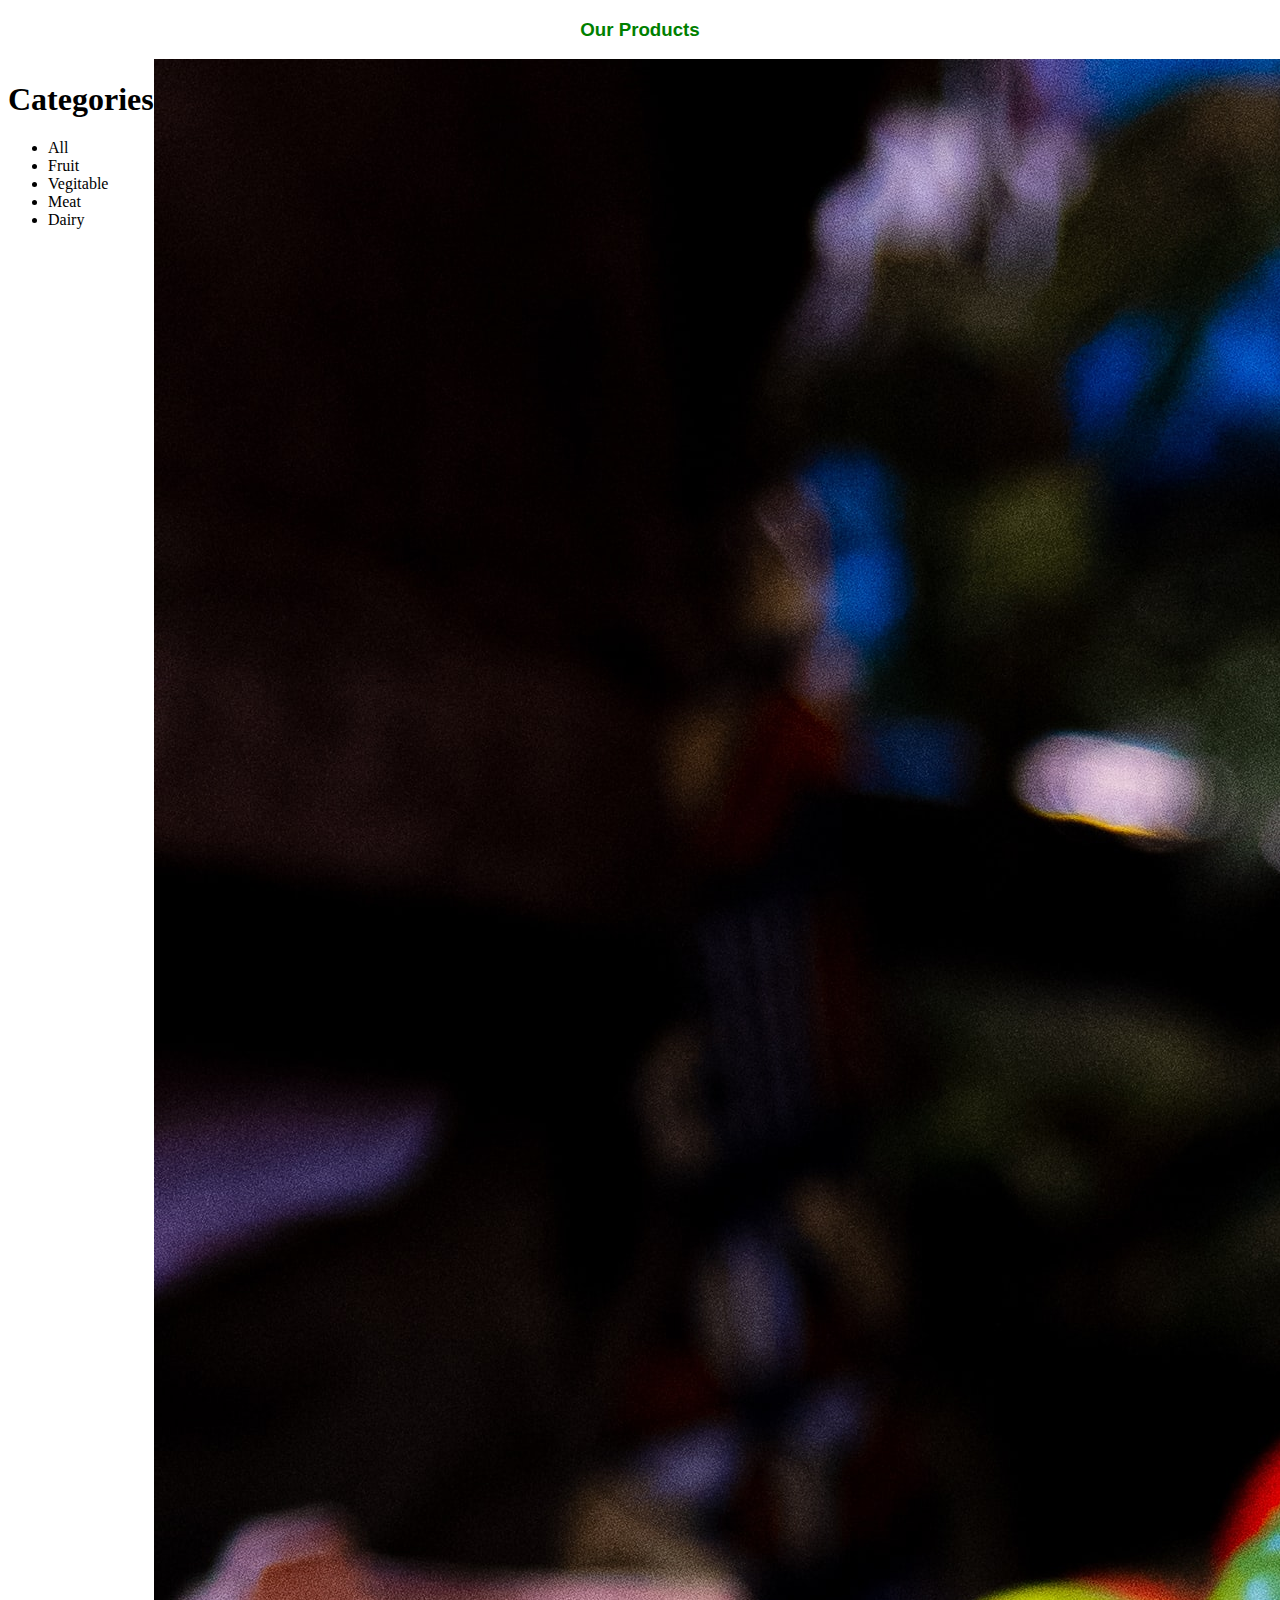
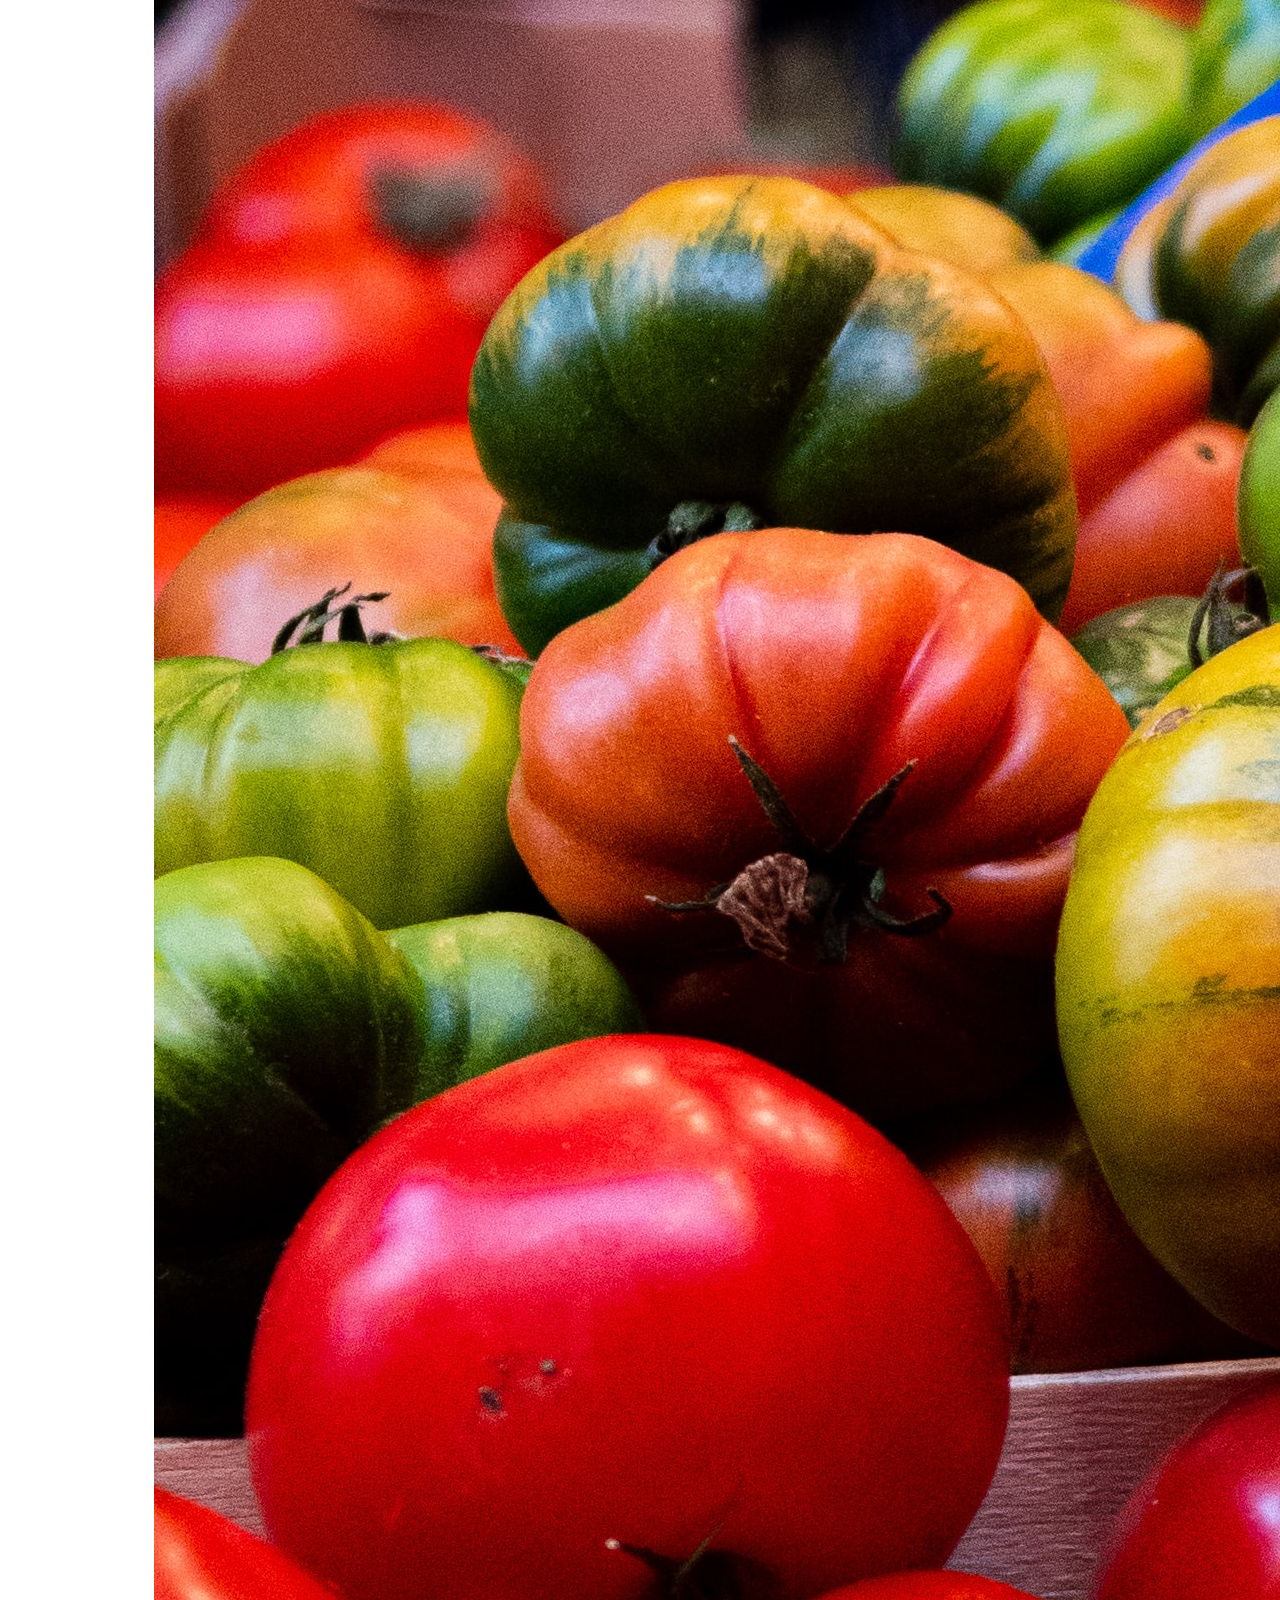
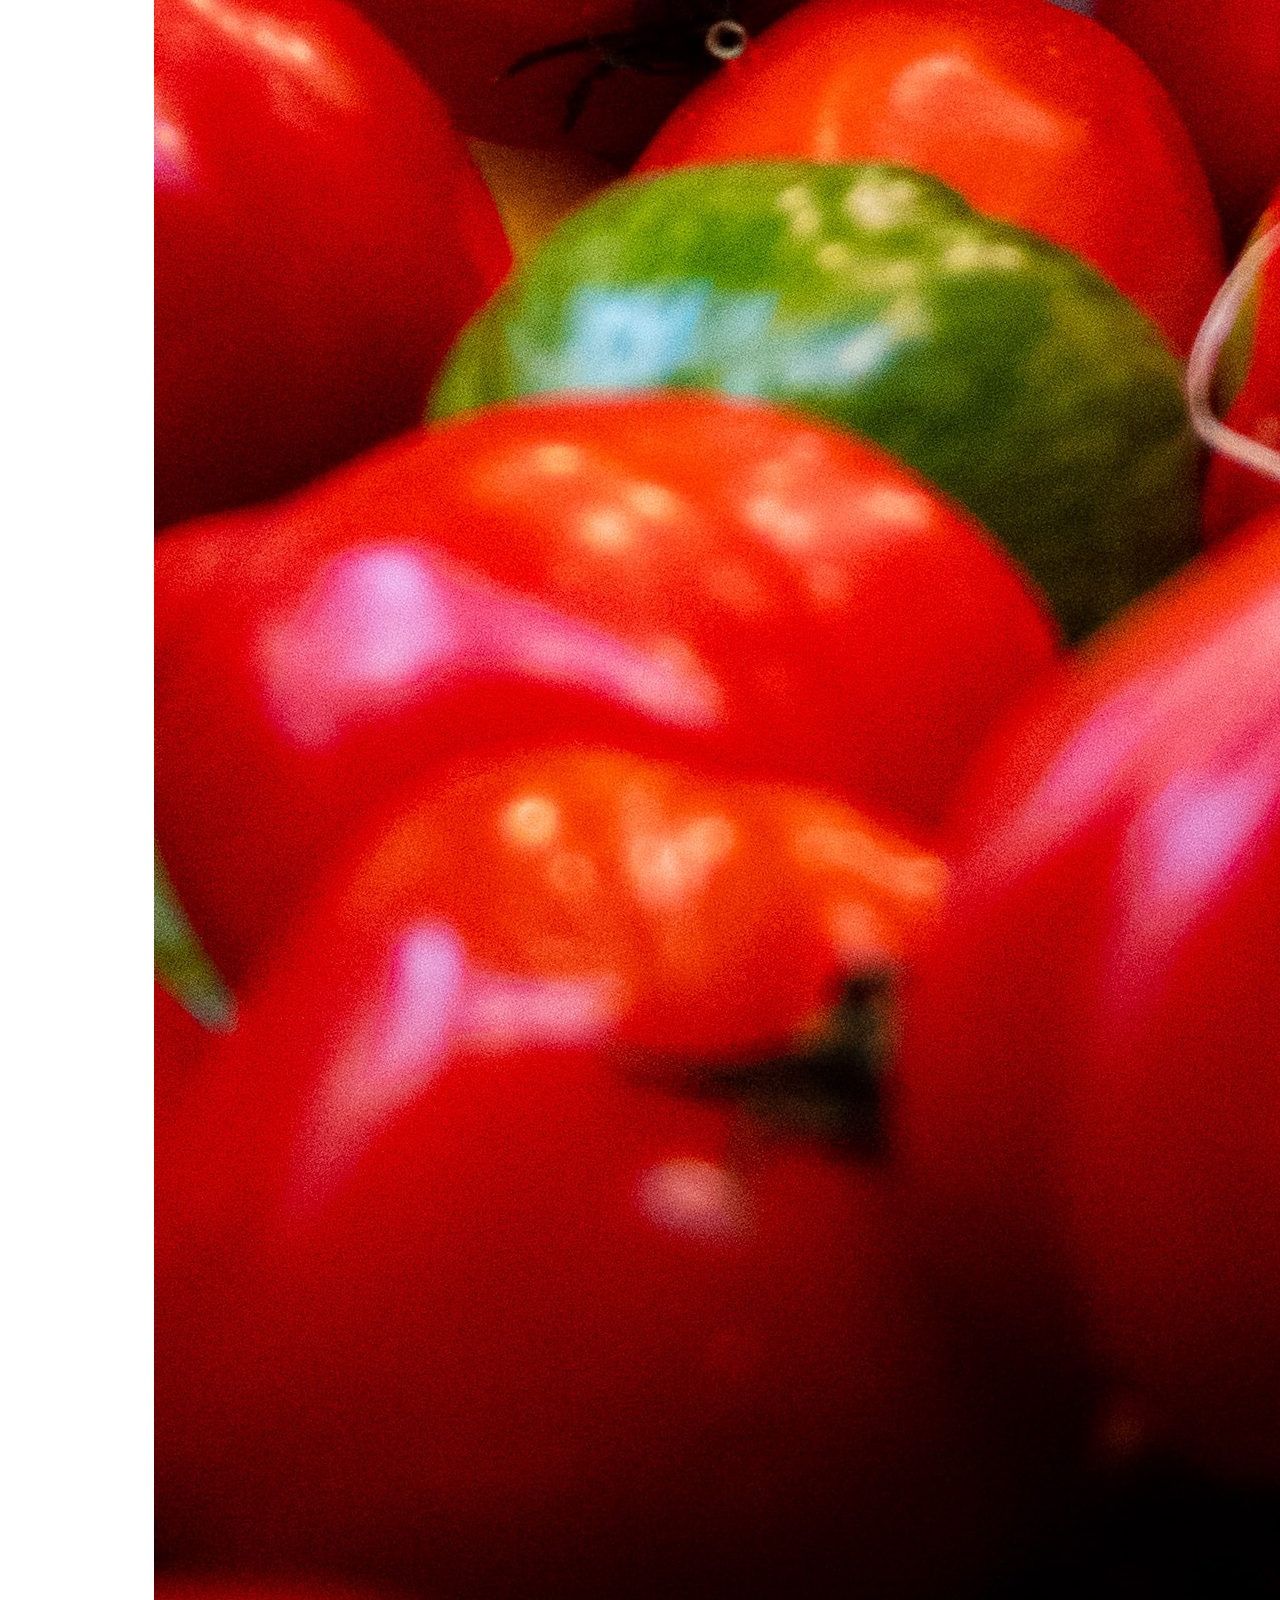
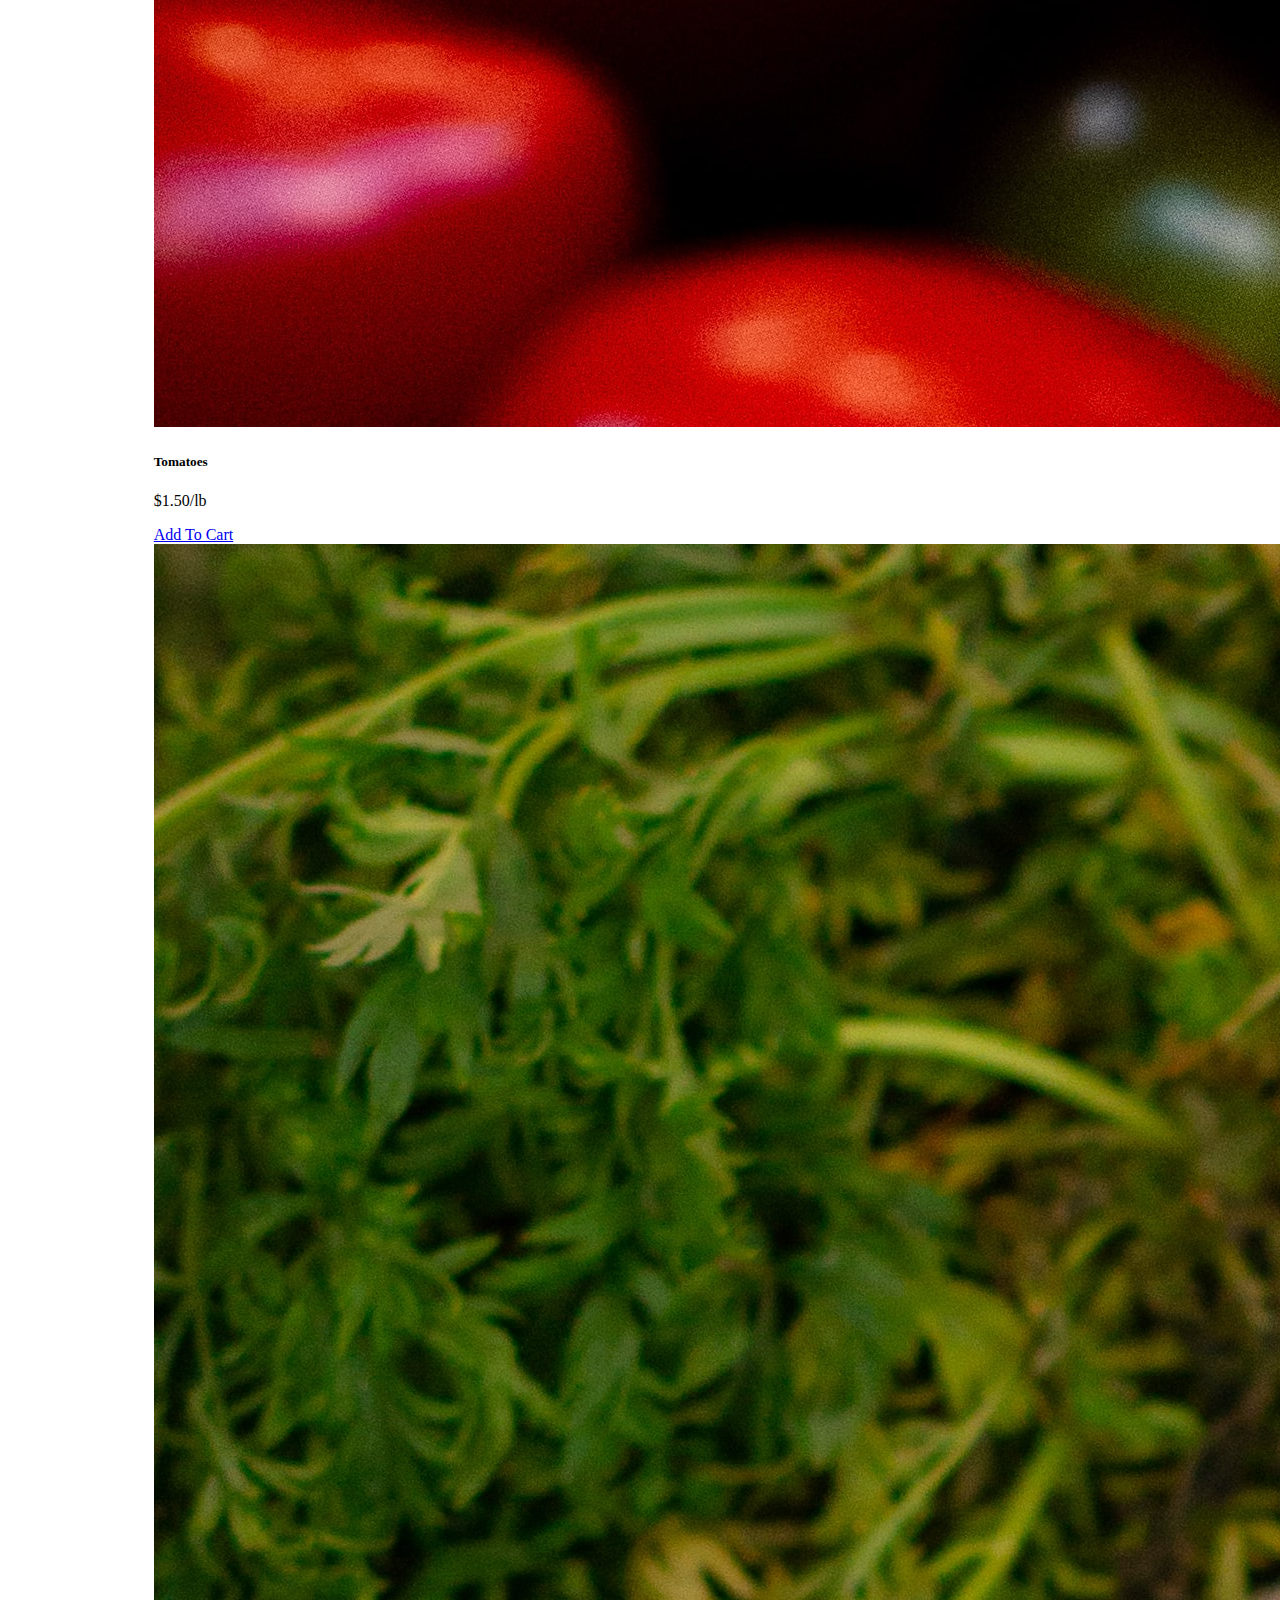
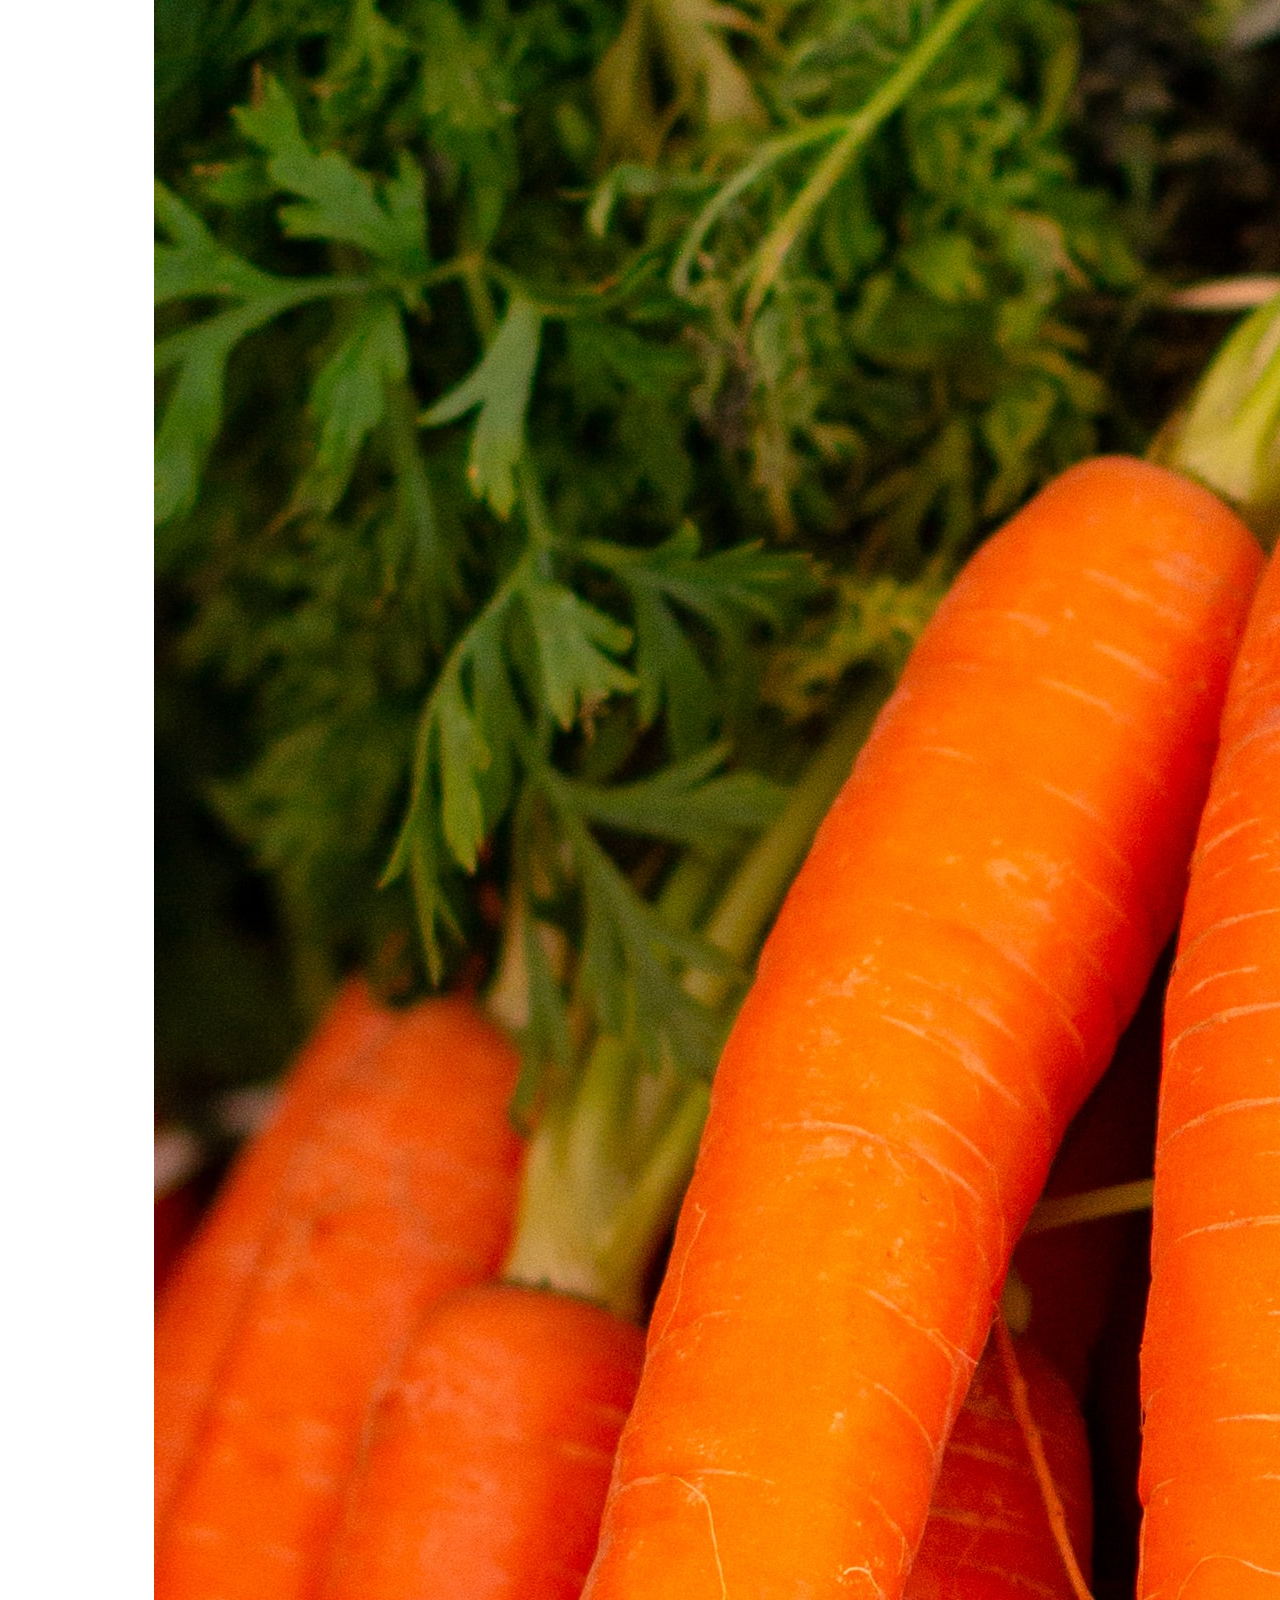
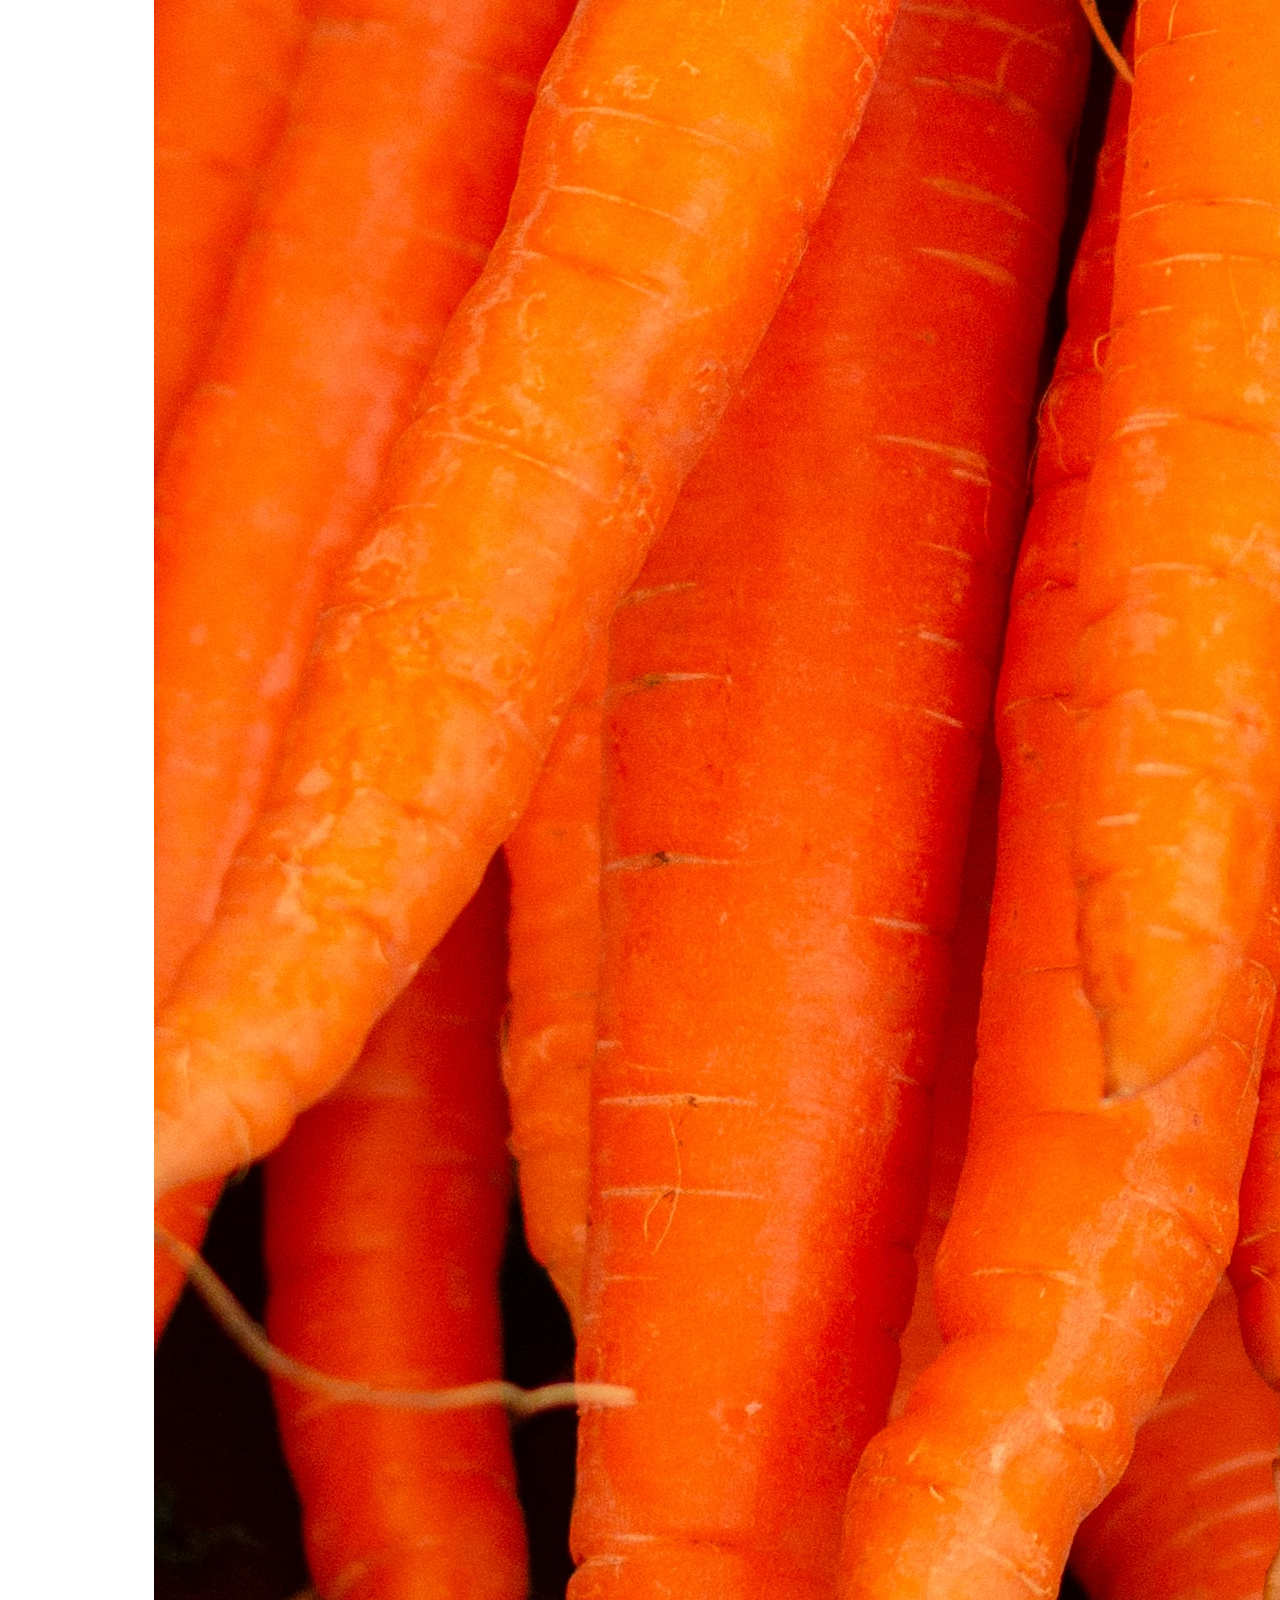
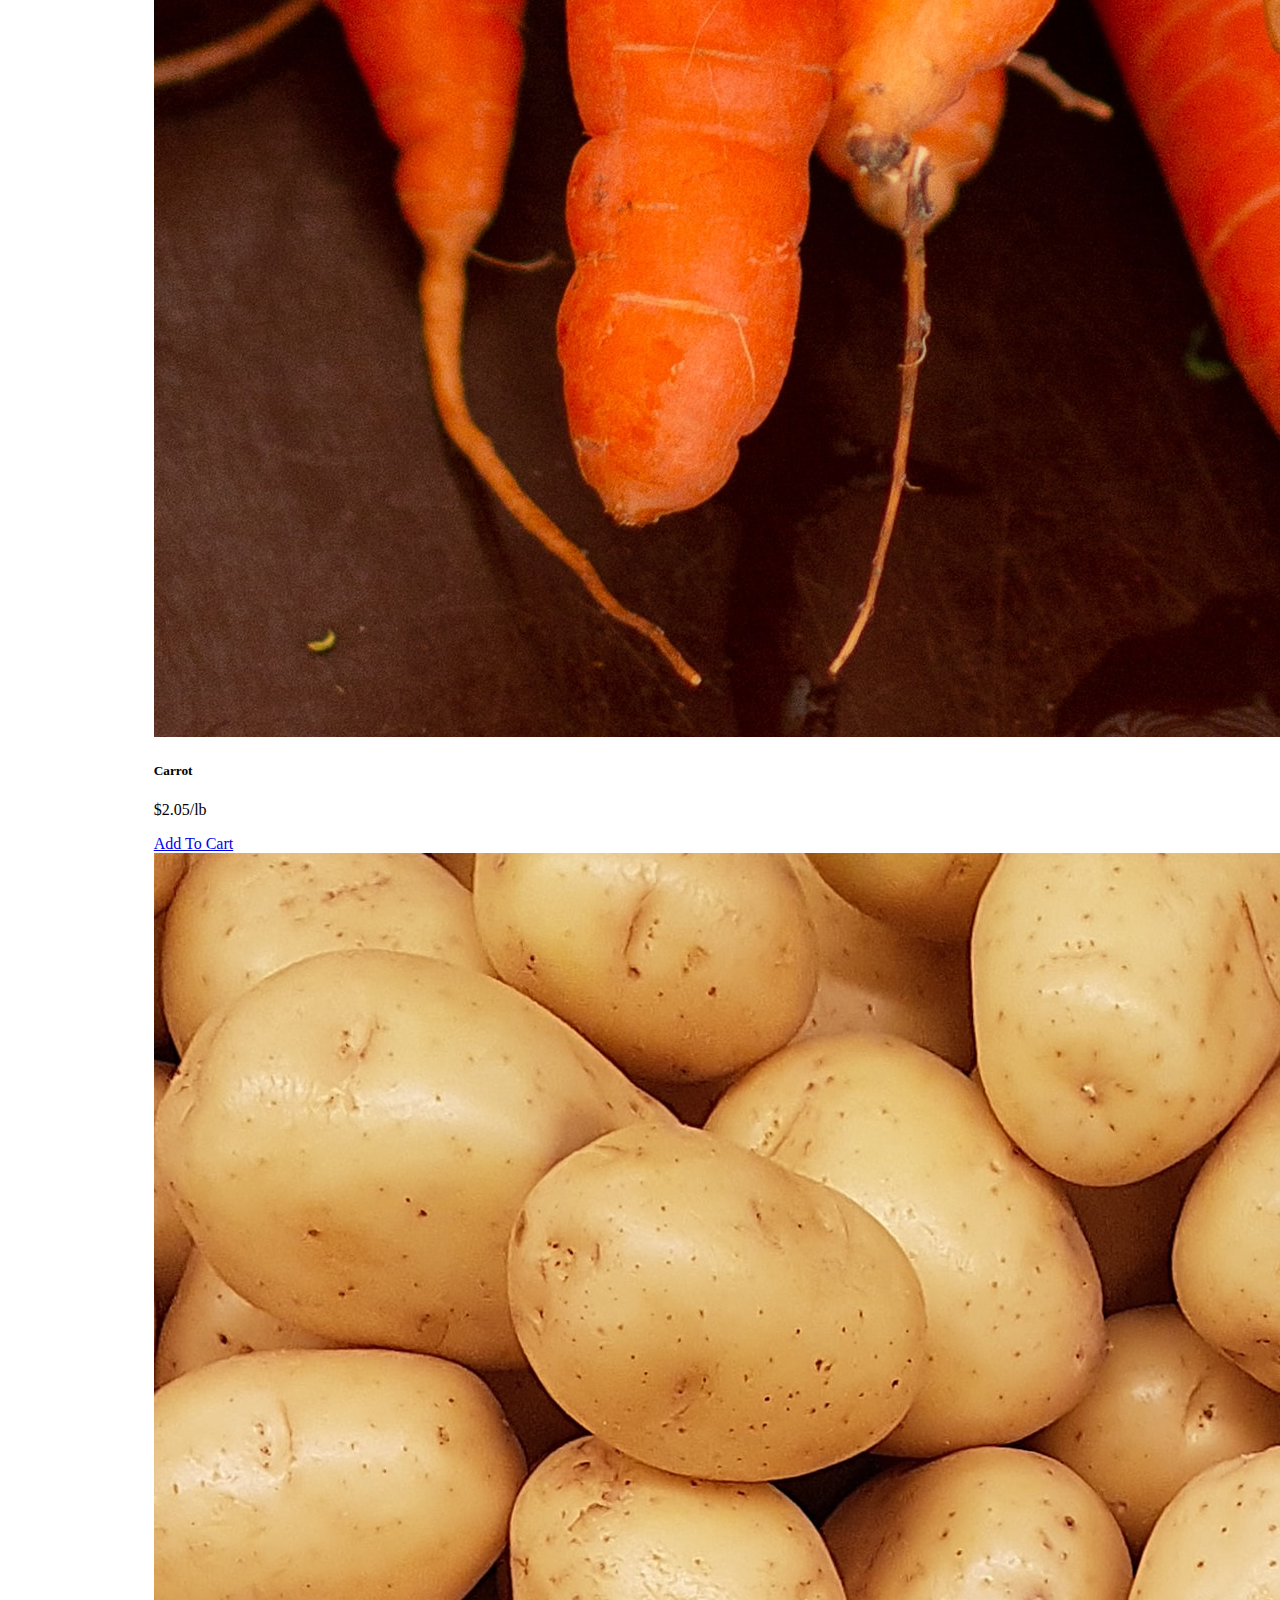
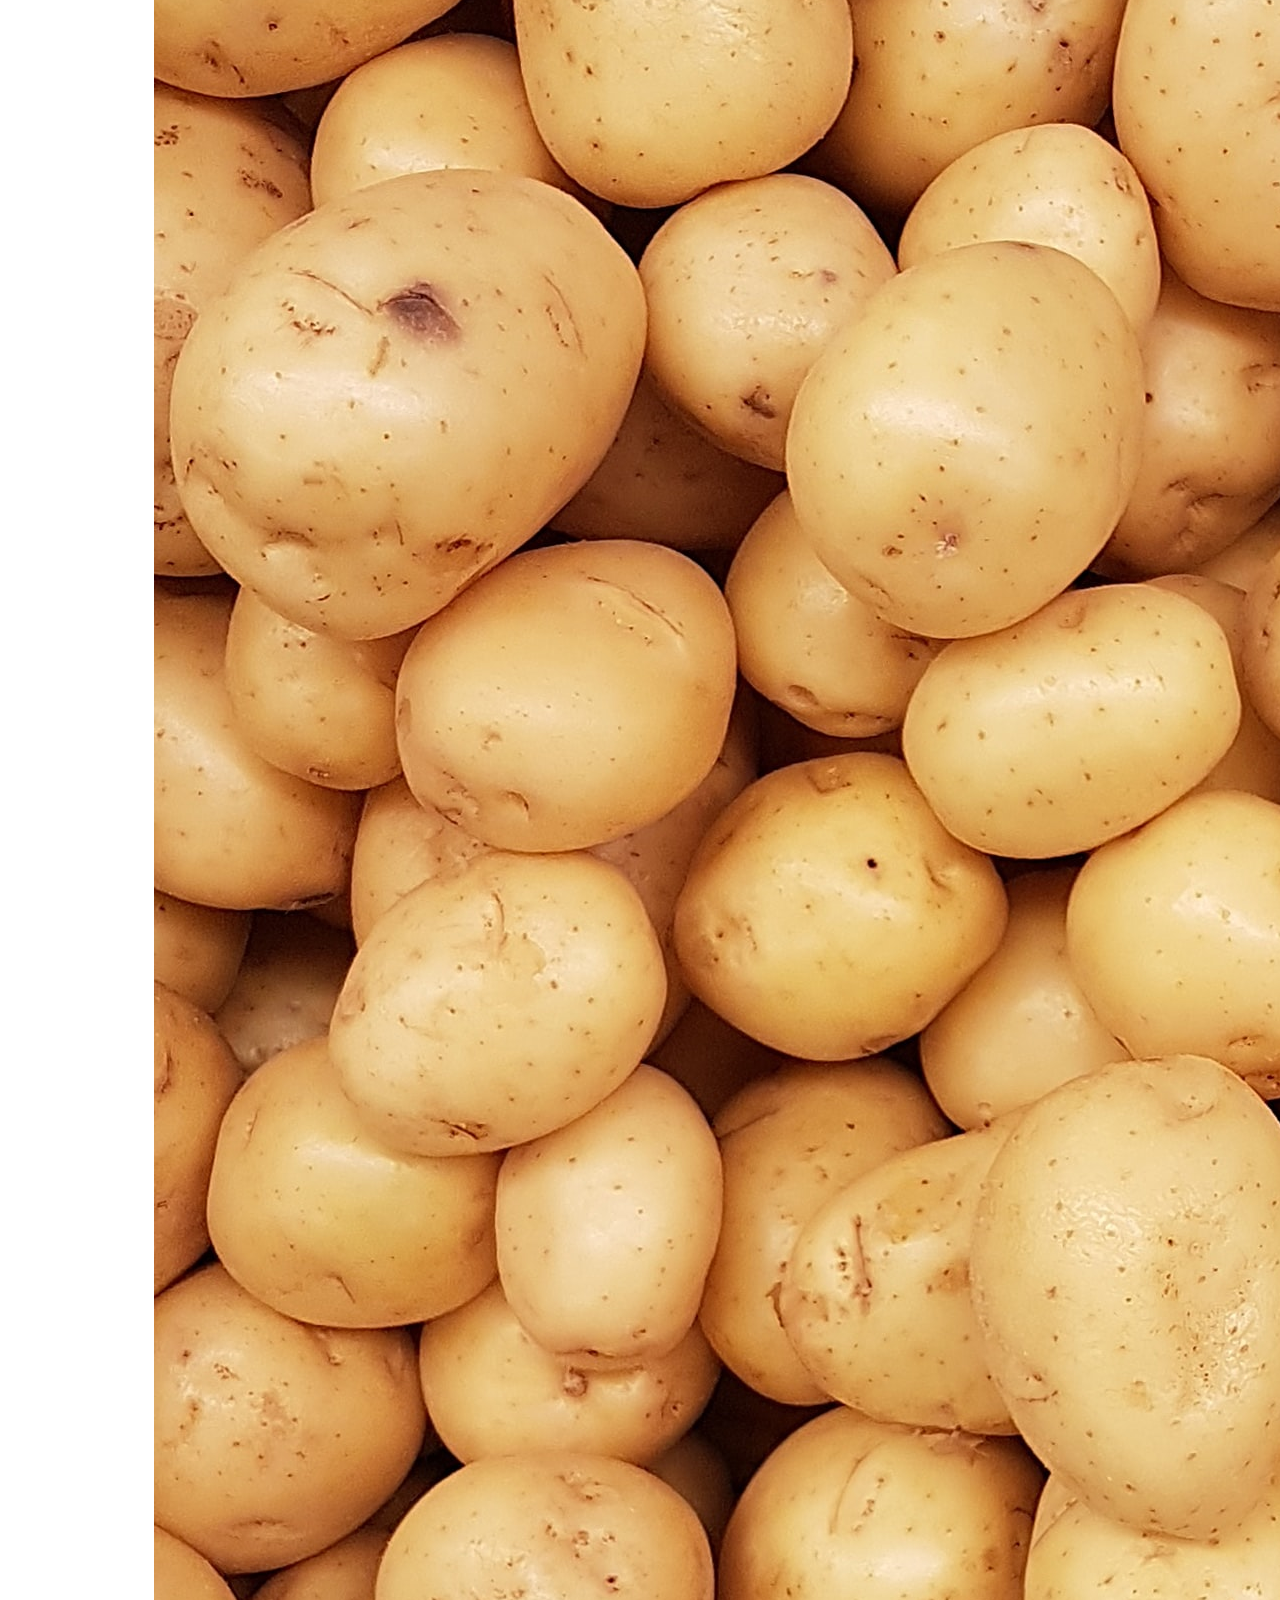
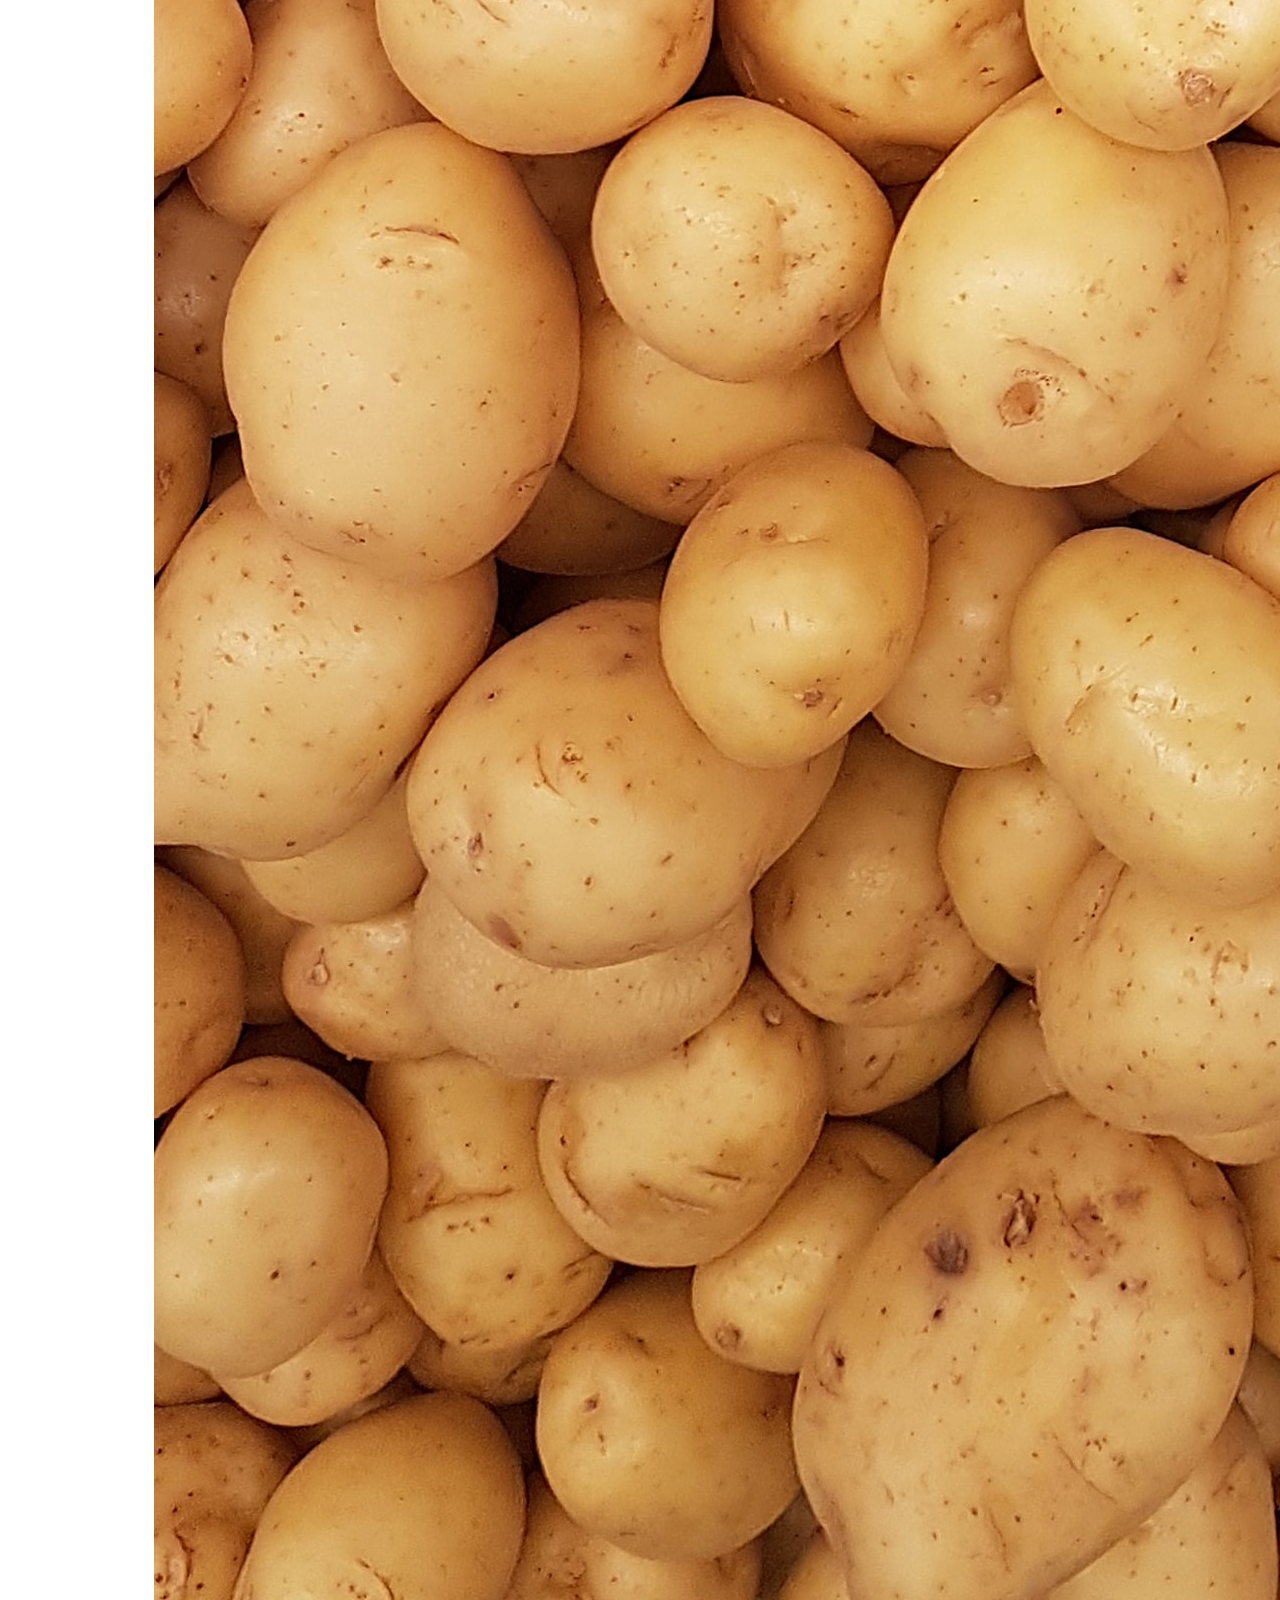
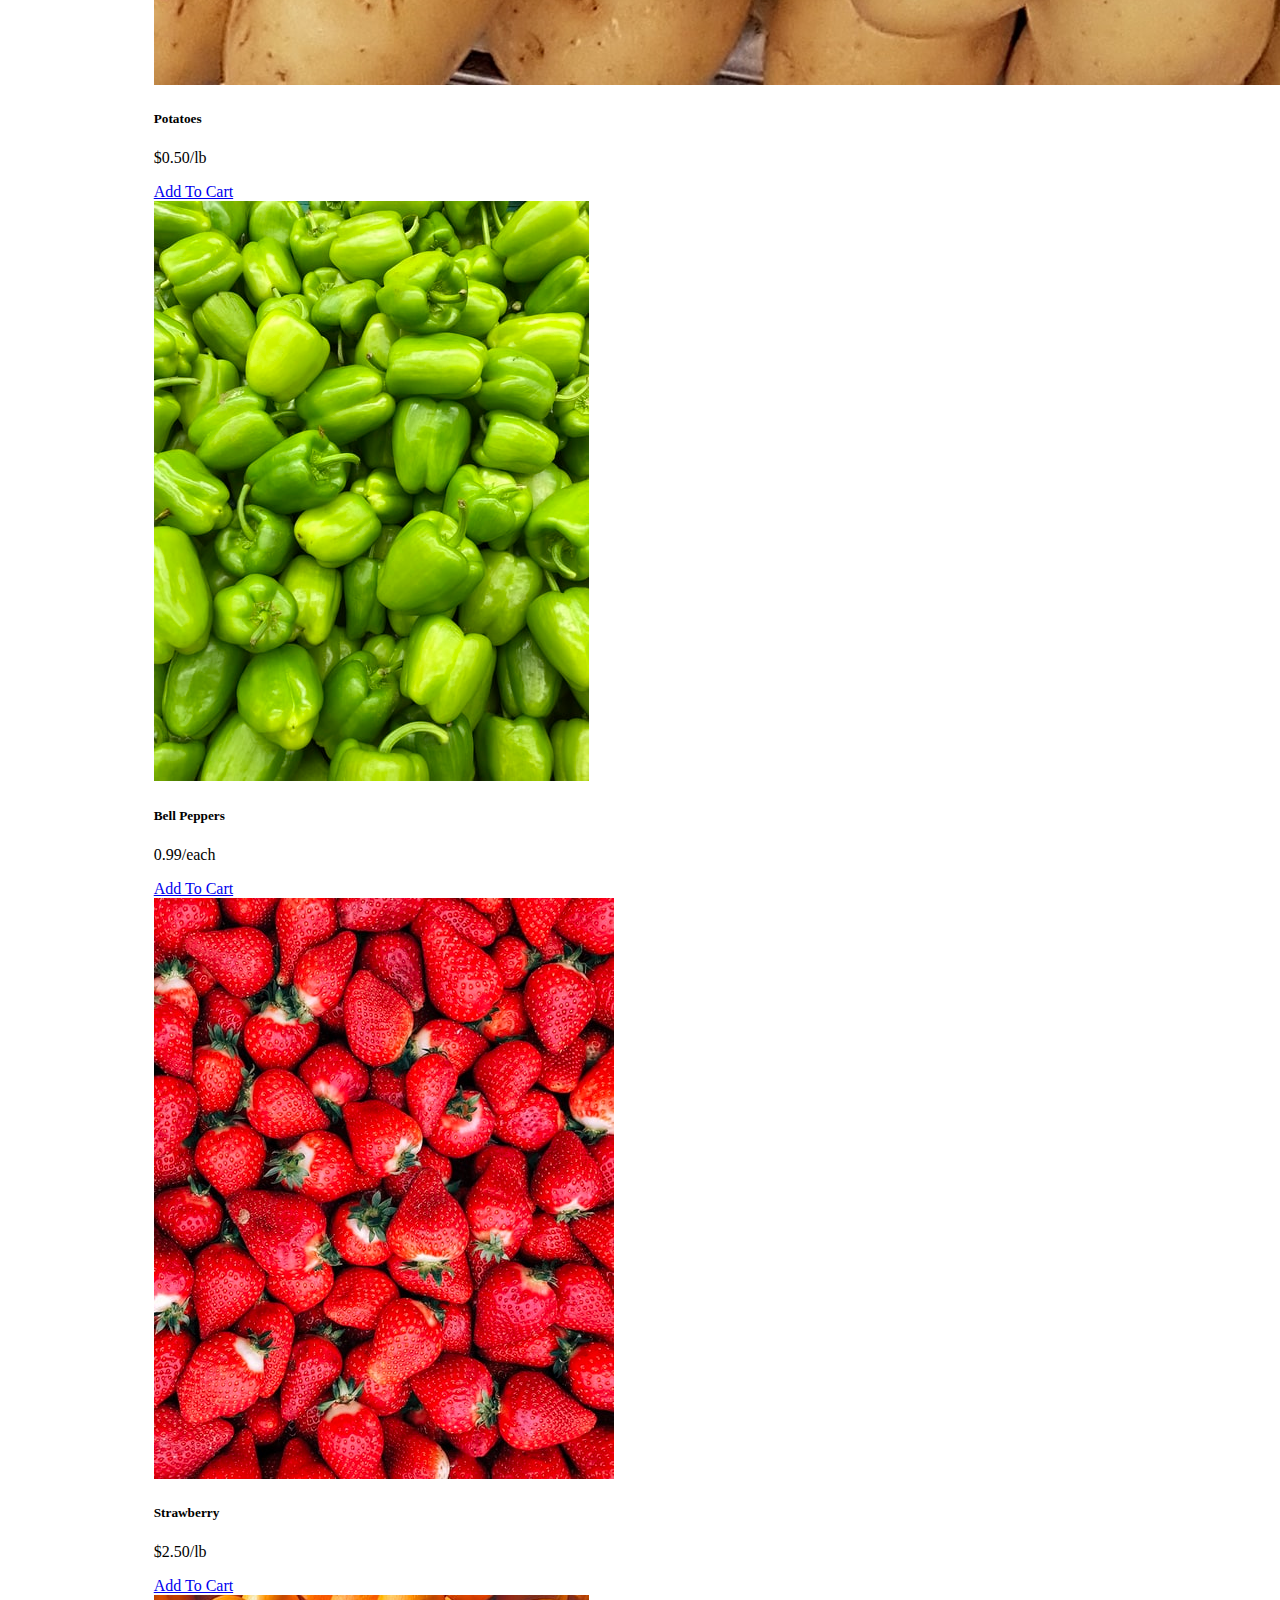
==== commit 9e70148c: "product page" ====
--- a/product.html
+++ b/product.html
@@ -12,11 +12,9 @@
     <h3 id="product-header">Our Products</h3>
     <div class= "container  big-container" >
         <div class="container categories-container">
-            <div class="row">
+            <div class="row">       
                 <div class="col">
-                    <div class="row">
-
-                <div class="col"><h1>Categories</h1>
+                    <h1>Categories</h1>
                     <ul class="list-group">
                         <li class="list-group-item active" aria-current="true"><a>All</li>
                         <li class="list-group-item">Fruit</li>
@@ -25,157 +23,151 @@
                         <li class="list-group-item">Dairy</li>
                       </ul>
                     </div>
+                
                 </div>
+
             </div>
-
-        </div>
-        <div class="container right-container">
+        
+        <div class=" container right-container">
             <div class="row">
-                <div class="col">
-                    <div class="card" style="width: 15rem;" alt="...">
-                        <img src="./Product_image/tomatos.jpg" class="card-img-top" >
+                <div class="col-3">
+                    <div class="card" style="width:10rem;">
+                        <img src="./Product_image/tomatoes.jpg" class="card-img-top" alt="..." >
                         <div class="card-body">
                           <h5 class="card-title">Tomatoes</h5>
-                          <p class="card-text">Price/lb $1.99</p>
-                          <a href="#" class="btn btn-primary">Add to cart</a>
+                          <p class="card-text">$1.50/lb</p>
+                          <a href="#" class="btn btn-primary">Add To Cart</a>
                         </div>
-                      </div>
-    
+                      </div>  
                 </div>
-                <div class="col">
-                    <div class="card" style="width: 15rem;" alt="..." >
-                        <img src="./Product_image/onion.jpg" class="card-img-top" >
-                        <div >
-                          <h5 class="card-title">Onion</h5>
-                          <p class="card-text">Price/lb $2.09</p>
-                          <a href="#" class="btn btn-primary">Add to cart</a>
+                
+                 <!-- card 1 ends here-->
+                 <div class="col-3">
+                    <div class="card" style="width: 10rem;">
+                        <img src="./Product_image/ccarrot.jpg" class="card-img-top" alt="...">
+                        <div class="card-body">
+                          <h5 class="card-title">Carrot</h5>
+                          <p class="card-text">$2.05/lb</p>
+                          <a href="#" class="btn btn-primary">Add To Cart</a>
                         </div>
-                      </div>
-    
+                      </div>  
                 </div>
-                <div class="col">
-                    <div class="card" style="width: 15rem;">
-                        <img src="./Product_image/carrot.jpg" class="card-img-top" alt="...">
-                        <div >
-                          <h5 class="card-title">Carrot</h5>
-                          <p class="card-text">Price/lb  $0.99</p>
-                          <a href="#" class="btn btn-primary">Add to cart</a>
+                
+                <!--card 3-->
+                <div class="col-3">
+                    <div class="card" style="width: 10rem;">
+                        <img src="./Product_image/potato.jpg" class="card-img-top" alt="...">
+                        <div class="card-body">
+                          <h5 class="card-title">Potatoes</h5>
+                          <p class="card-text">$0.50/lb</p>
+                          <a href="#" class="btn btn-primary">Add To Cart</a>
                         </div>
-                      </div>
-    
+                      </div>  
                 </div>
-                <div class="col">
-                    <div class="card" style="width: 15rem;" alt="..." >
-                        <img src="./Product_image/broccoli.jpg" class="card-img-top" alt="...">
+                
+                <!--card4-->
+                <div class="col-3">
+                    <div class="card" style="width: 10rem;">
+                        <img src="./Product_image/pepper.jpg" class="card-img-top" alt="...">
                         <div class="card-body">
-                          <h5 class="card-title">Broccoli</h5>
-                          <p class="card-text">Price per item : $0.65</p>
-                          <a href="#" class="btn btn-primary">Add to cart</a>
+                          <h5 class="card-title">Bell Peppers</h5>
+                          <p class="card-text">0.99/each</p>
+                          <a href="#" class="btn btn-primary">Add To Cart</a>
                         </div>
-                      </div>
-    
-                </div>
+                      </div>  
+                </div> 
             </div>
+            <!--row 2-->
             <div class="row">
-                <div class="col">
-                    <div class="card" style="width: 15rem;" alt="...">
-                        <img src="./Product_image/kale--.jpeg" class="card-img-top" >
+                <div class="col-3">
+                    <div class="card" style="width: 10rem;">
+                        <img src="./Product_image/strawberry.jpg" class="card-img-top" alt="...">
                         <div class="card-body">
-                          <h5 class="card-title">Kale</h5>
-                          <p class="card-text">Price/bunch $3.99</p>
-                          <a href="#" class="btn btn-primary">Add to cart</a>
+                          <h5 class="card-title">Strawberry</h5>
+                          <p class="card-text">$2.50/lb</p>
+                          <a href="#" class="btn btn-primary">Add To Cart</a>
                         </div>
-                      </div>
-    
-                </div>
-                <div class="col">
-                    <div class="card" style="width: 15rem;" alt="...">
-                        <img src="./Product_image/oranges.jpg" class="card-img-top" >
-                        <div >
+                      </div>  
+                </div> 
+                <div class="col-3">
+                    <div class="card" style="width: 10rem;">
+                        <img src="./Product_image/orangess.jpg" class="card-img-top" alt="...">
+                        <div class="card-body">
                           <h5 class="card-title">Oranges</h5>
-                          <p class="card-text">Price/lb $1.09</p>
-                          <a href="#" class="btn btn-primary">Add to cart</a>
+                          <p class="card-text">$1.10/lb</p>
+                          <a href="#" class="btn btn-primary">Add To Cart</a>
                         </div>
-                      </div>
-    
-                </div>
-                <div class="col">
-                    <div class="card" style="width: 15rem;">
-                        <img src="./Product_image/apple.jpeg" class="card-img-top" alt="...">
-                        <div >
+                      </div>  
+                </div> 
+                <div class="col-3">
+                    <div class="card" style="width: 10rem;">
+                        <img src="./Product_image/bananass.jpg" class="card-img-top" alt="...">
+                        <div class="card-body">
+                          <h5 class="card-title">Bananas</h5>
+                          <p class="card-text">$0.90/lb</p>
+                          <a href="#" class="btn btn-primary">Add To Cart</a>
+                        </div>
+                      </div>  
+                </div> 
+                <div class="col-3">
+                    <div class="card" style="width: 10rem;">
+                        <img src="./Product_image/appless.jpg" class="card-img-top" alt="...">
+                        <div class="card-body">
                           <h5 class="card-title">Apple</h5>
-                          <p class="card-text">Price/lb  $0.99</p>
-                          <a href="#" class="btn btn-primary">Add to cart</a>
+                          <p class="card-text">$3.50/lb</p>
+                          <a href="#" class="btn btn-primary">Add To Cart</a>
                         </div>
-                      </div>
-    
-                </div>
-                <div class="col">
-                    <div class="card" style="width: 15rem;" alt="..." >
-                        <img src="./Product_image/banan.jpeg" class="card-img-top" alt="...">
+                      </div>  
+                </div> 
+            </div>
+            <!--row 3-->
+            <div class="row"> 
+                <div class="col-3">
+                    <div class="card" style="width: 10rem;">
+                        <img src="./Product_image/millkk.jpg" class="card-img-top" alt="...">
                         <div class="card-body">
-                          <h5 class="card-title">Banana</h5>
-                          <p class="card-text">Price/lb : $0.99</p>
-                          <a href="#" class="btn btn-primary">Add to cart</a>
+                          <h5 class="card-title">Milk</h5>
+                          <p class="card-text">$1.88 each</p>
+                          <a href="#" class="btn btn-primary">Add To Cart</a>
                         </div>
-                      </div>
-    
-                </div>
-            </div>
-            <div class="row">
-                <div class="col">
-                    <div class="card" style="width: 15rem;" alt="...">
-                        <img src="./Product_image/beef.jpg" class="card-img-top" >
+                      </div>  
+                </div> 
+                <div class="col-3">
+                    <div class="card" style="width: 10rem;">
+                        <img src="./Product_image/eggg.jpg" class="card-img-top" alt="...">
+                        <div class="card-body">
+                          <h5 class="card-title">Egg</h5>
+                          <p class="card-text">$5.88 /12 count</p>
+                          <a href="#" class="btn btn-primary">Add To Cart</a>
+                        </div>
+                      </div>  
+                </div> 
+                <div class="col-3">
+                    <div class="card" style="width: 10rem;">
+                        <img src="./Product_image/yogurt.jpg" class="card-img-top" alt="...">
+                        <div class="card-body">
+                          <h5 class="card-title">Yogurt</h5>
+                          <p class="card-text">$1.00/each</p>
+                          <a href="#" class="btn btn-primary">Add To Cart</a>
+                        </div>
+                      </div>  
+                </div> 
+                <div class="col-3">
+                    <div class="card" style="width: 10rem;">
+                        <img src="./Product_image/meatt.jpg" class="card-img-top" alt="...">
                         <div class="card-body">
                           <h5 class="card-title">Beef</h5>
-                          <p class="card-text">Price/lb $9.99</p>
-                          <a href="#" class="btn btn-primary">Add to cart</a>
+                          <p class="card-text">$12.00/lb</p>
+                          <a href="#" class="btn btn-primary">Add To Cart</a>
                         </div>
-                      </div>
-    
-                </div>
-                <div class="col">
-                    <div class="card" style="width: 15rem;" alt="...">
-                        <img src="./Product_image/salmon.jpg" class="card-img-top" >
-                        <div >
-                          <h5 class="card-title">Salmon</h5>
-                          <p class="card-text">Price/lb $11.56</p>
-                          <a href="#" class="btn btn-primary">Add to cart</a>
-                        </div>
-                      </div>
-    
-                </div>
-                <div class="col">
-                    <div class="card" style="width: 15rem;">
-                        <img src="./Product_image/cheese.jpg" class="card-img-top" alt="...">
-                        <div >
-                          <h5 class="card-title">Cheese</h5>
-                          <p class="card-text">Price/lb  $0.99</p>
-                          <a href="#" class="btn btn-primary">Add to cart</a>
-                        </div>
-                      </div>
-    
-                </div>
-                <div class="col">
-                    <div class="card" style="width: 15rem;" alt="...">
-                        <img src="./Product_image/milk.jpg" class="card-img-top" alt="...">
-                        <div class="card-body">
-                          <h5 class="card-title">Milk</h5>
-                          <p class="card-text">Price/each : $2.99</p>
-                          <a href="#" class="btn btn-primary">Add to cart</a>
-                        </div>
-                      </div>
-    
-                </div>
+                      </div>  
+                </div> 
             </div>
-            
-                </div>
-
-        </div>
-        
-
-    
-    <!-- no html below this line -->
-    <script src="https://cdn.jsdelivr.net/npm/bootstrap@5.1.3/dist/js/bootstrap.bundle.min.js" integrity="sha384-ka7Sk0Gln4gmtz2MlQnikT1wXgYsOg+OMhuP+IlRH9sENBO0LRn5q+8nbTov4+1p" crossorigin="anonymous"></script>    
+    </div> 
+    </div>  
+   <!--no html below this line-->
+    <!-- <script src="itemsController.js"></script>
+    <script src="./index.js"></script> -->
+<script src="https://cdn.jsdelivr.net/npm/bootstrap@5.1.3/dist/js/bootstrap.bundle.min.js" integrity="sha384-ka7Sk0Gln4gmtz2MlQnikT1wXgYsOg+OMhuP+IlRH9sENBO0LRn5q+8nbTov4+1p" crossorigin="anonymous"></script>    
 </body>
 </html>--- a/product.css
+++ b/product.css
@@ -5,16 +5,12 @@
     font-weight: bolder;
     font-family: Arial, Helvetica, sans-serif;
 }
-.btn{
-    background-color:lightgreen;
-    color:green;
-
-    
-}
-
 .big-container{
     display:flex;
 }
 .categories-container{
     display:inline-flex;
-}+}
+.right-container{
+    vertical-align: middle;
+}
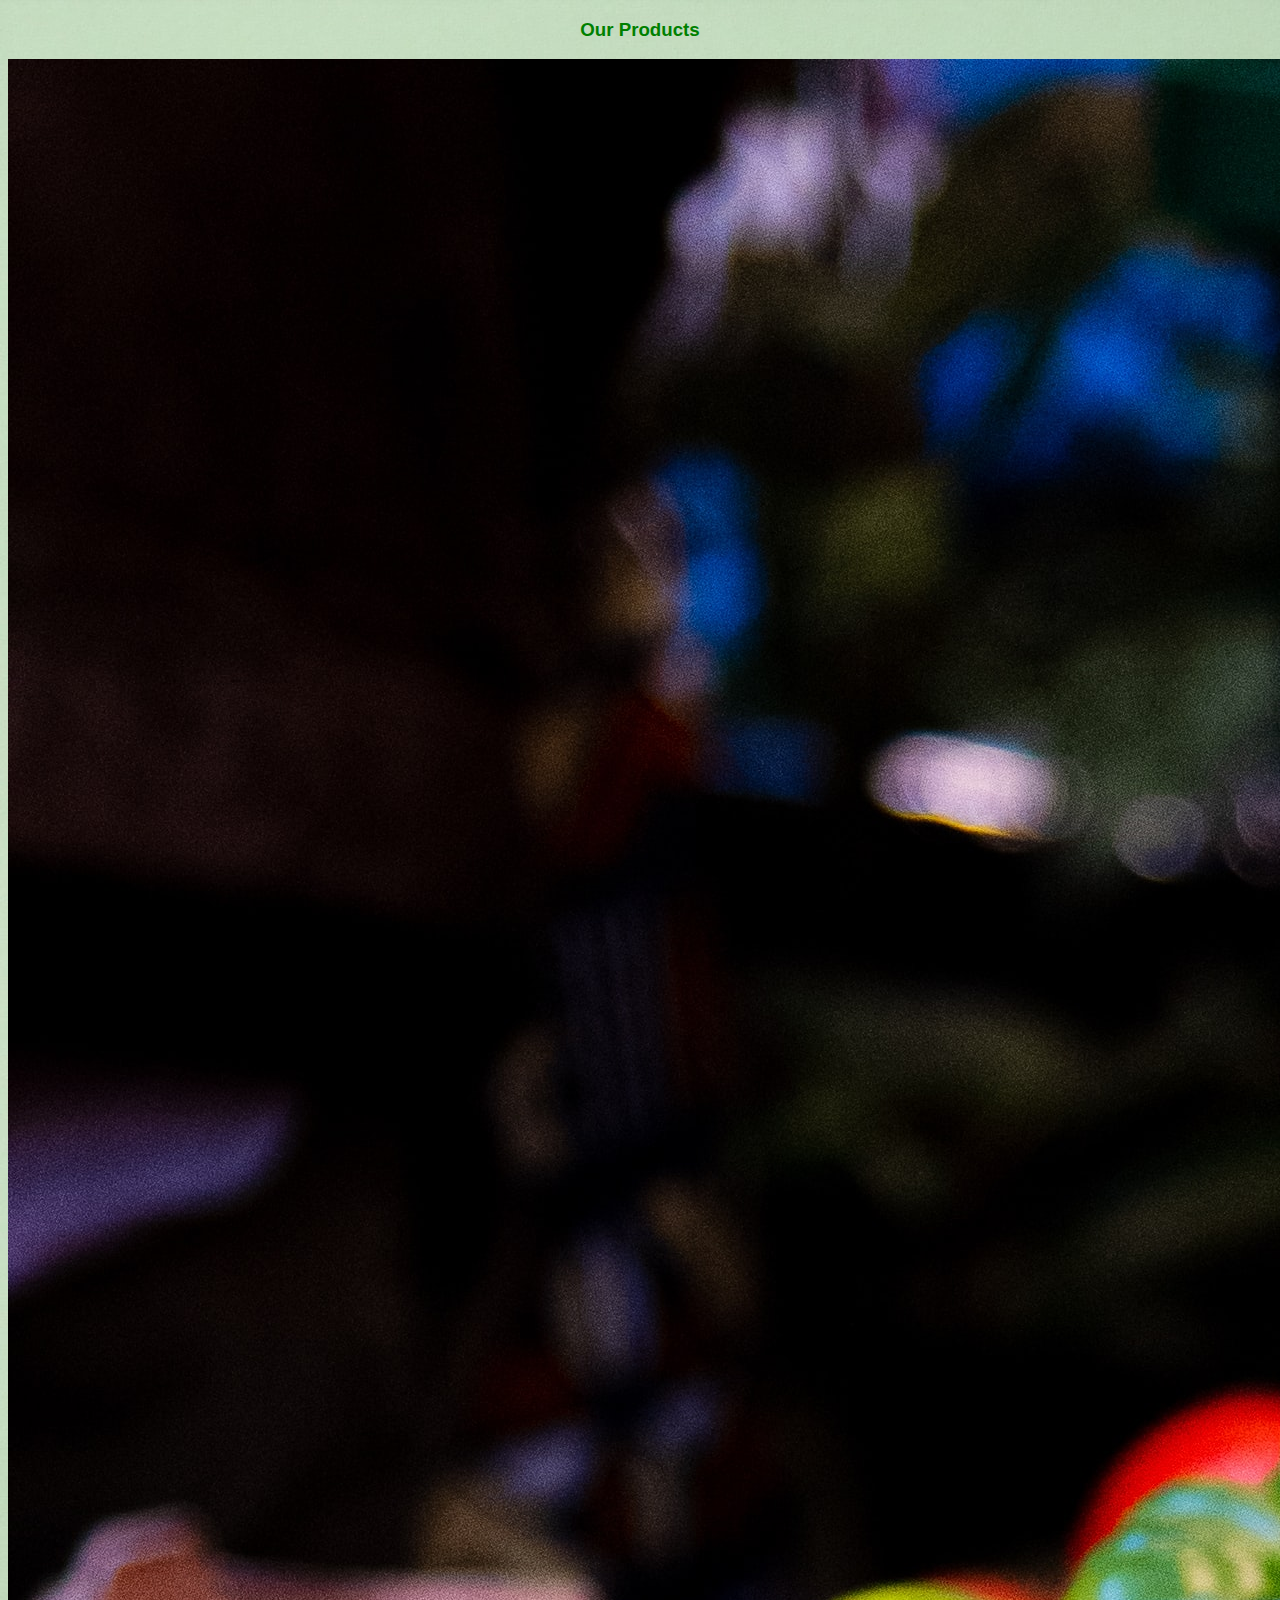
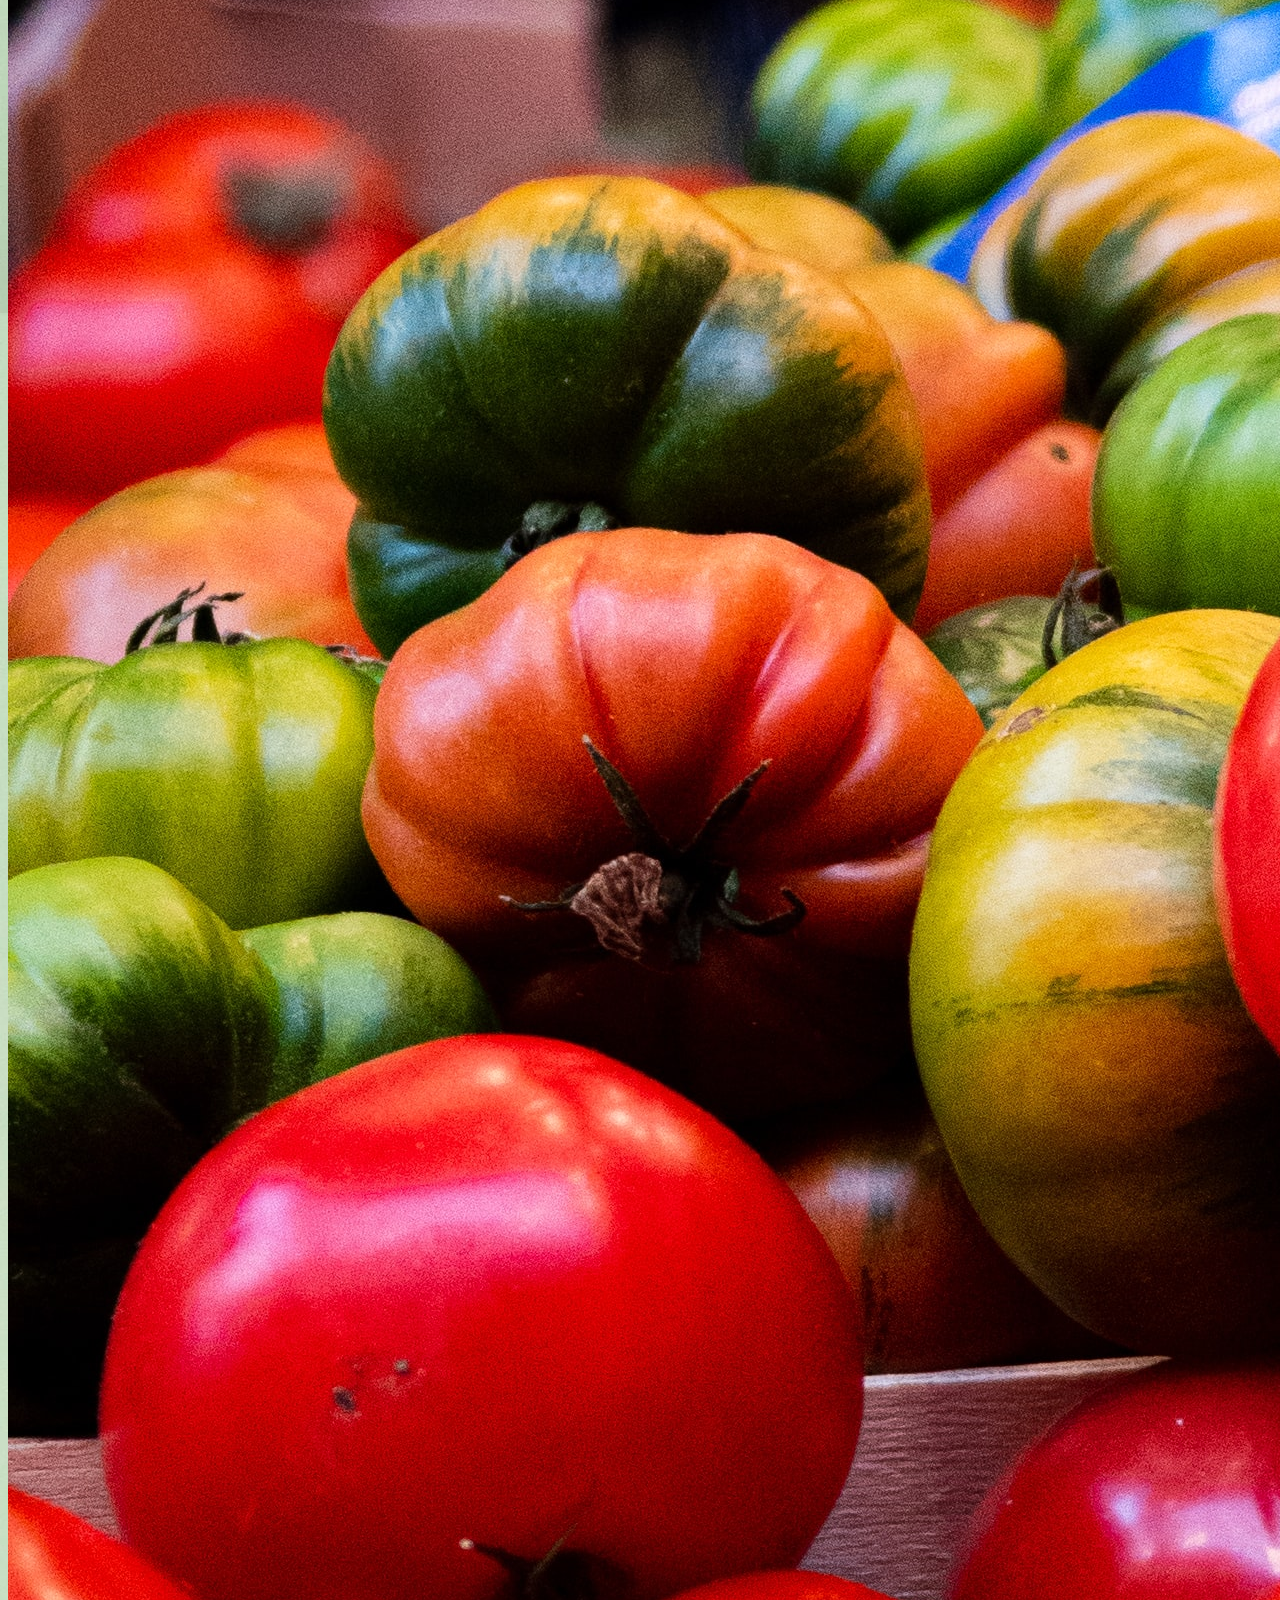
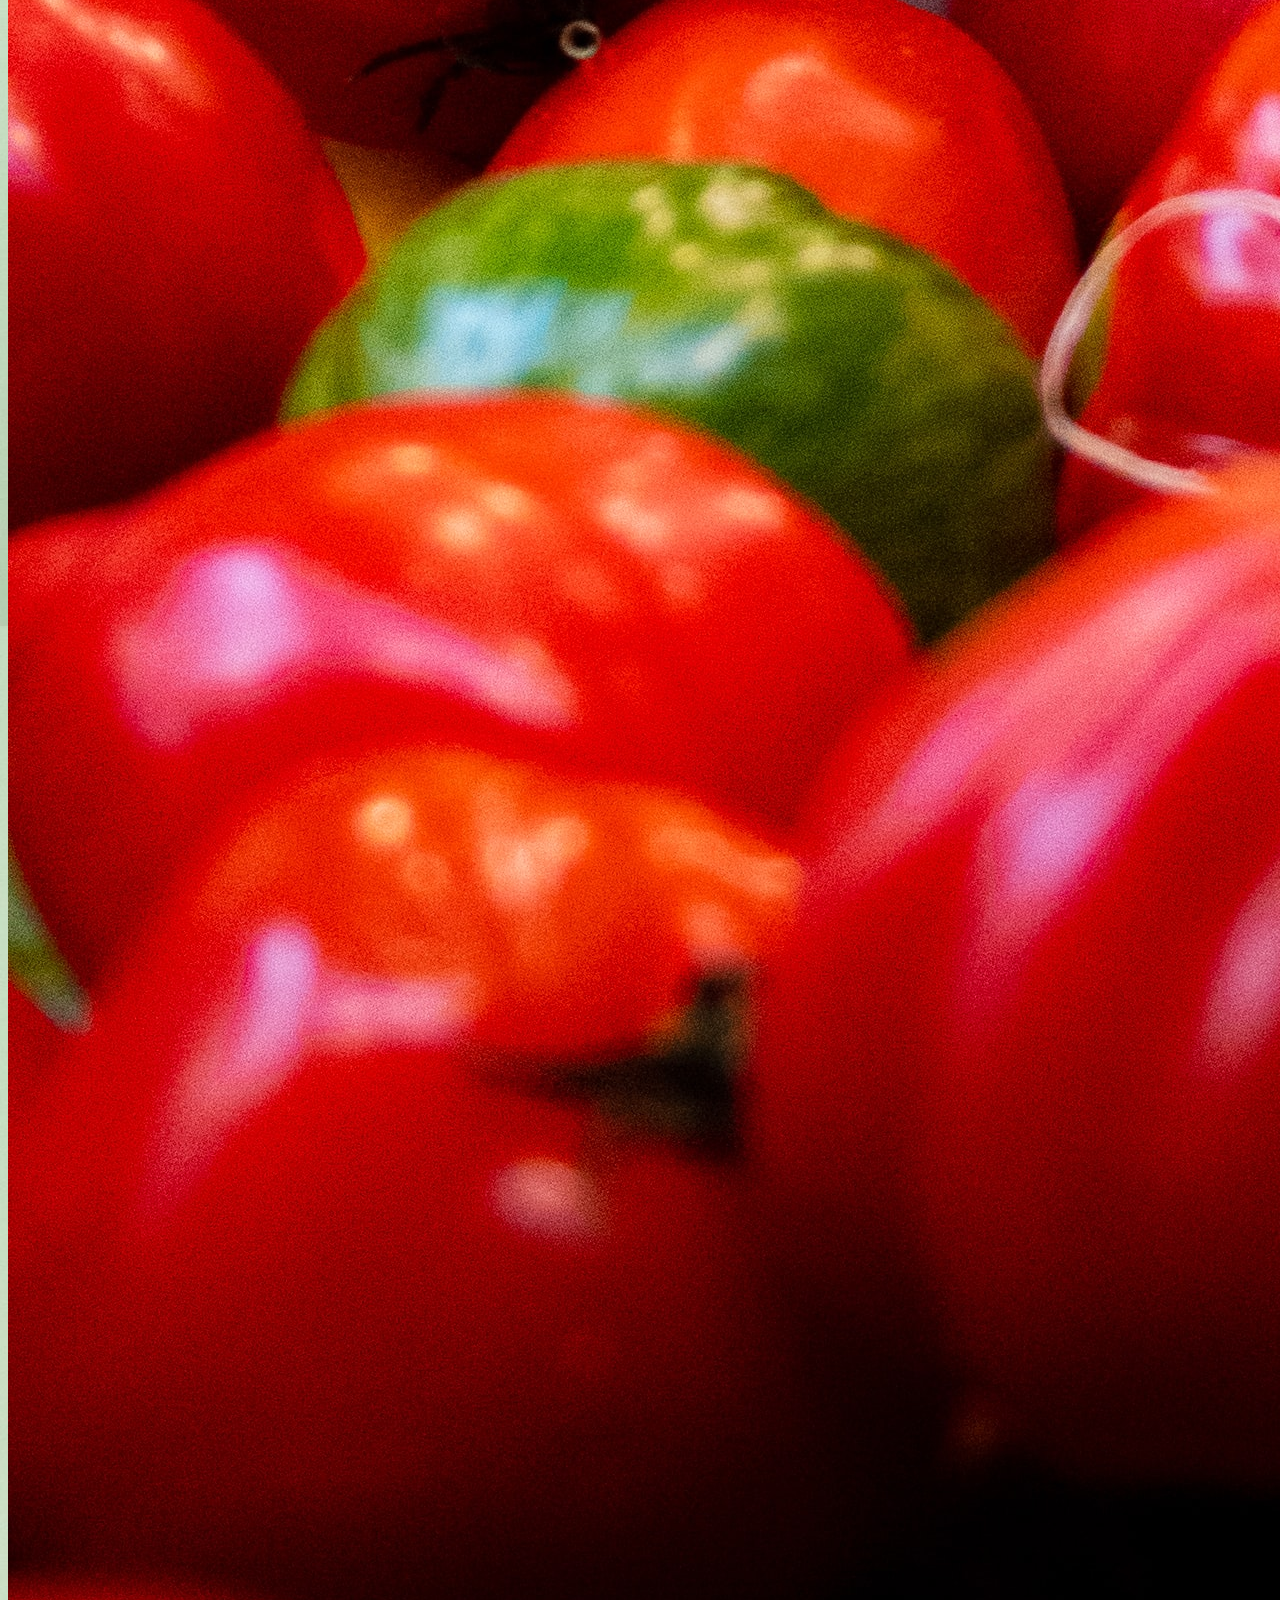
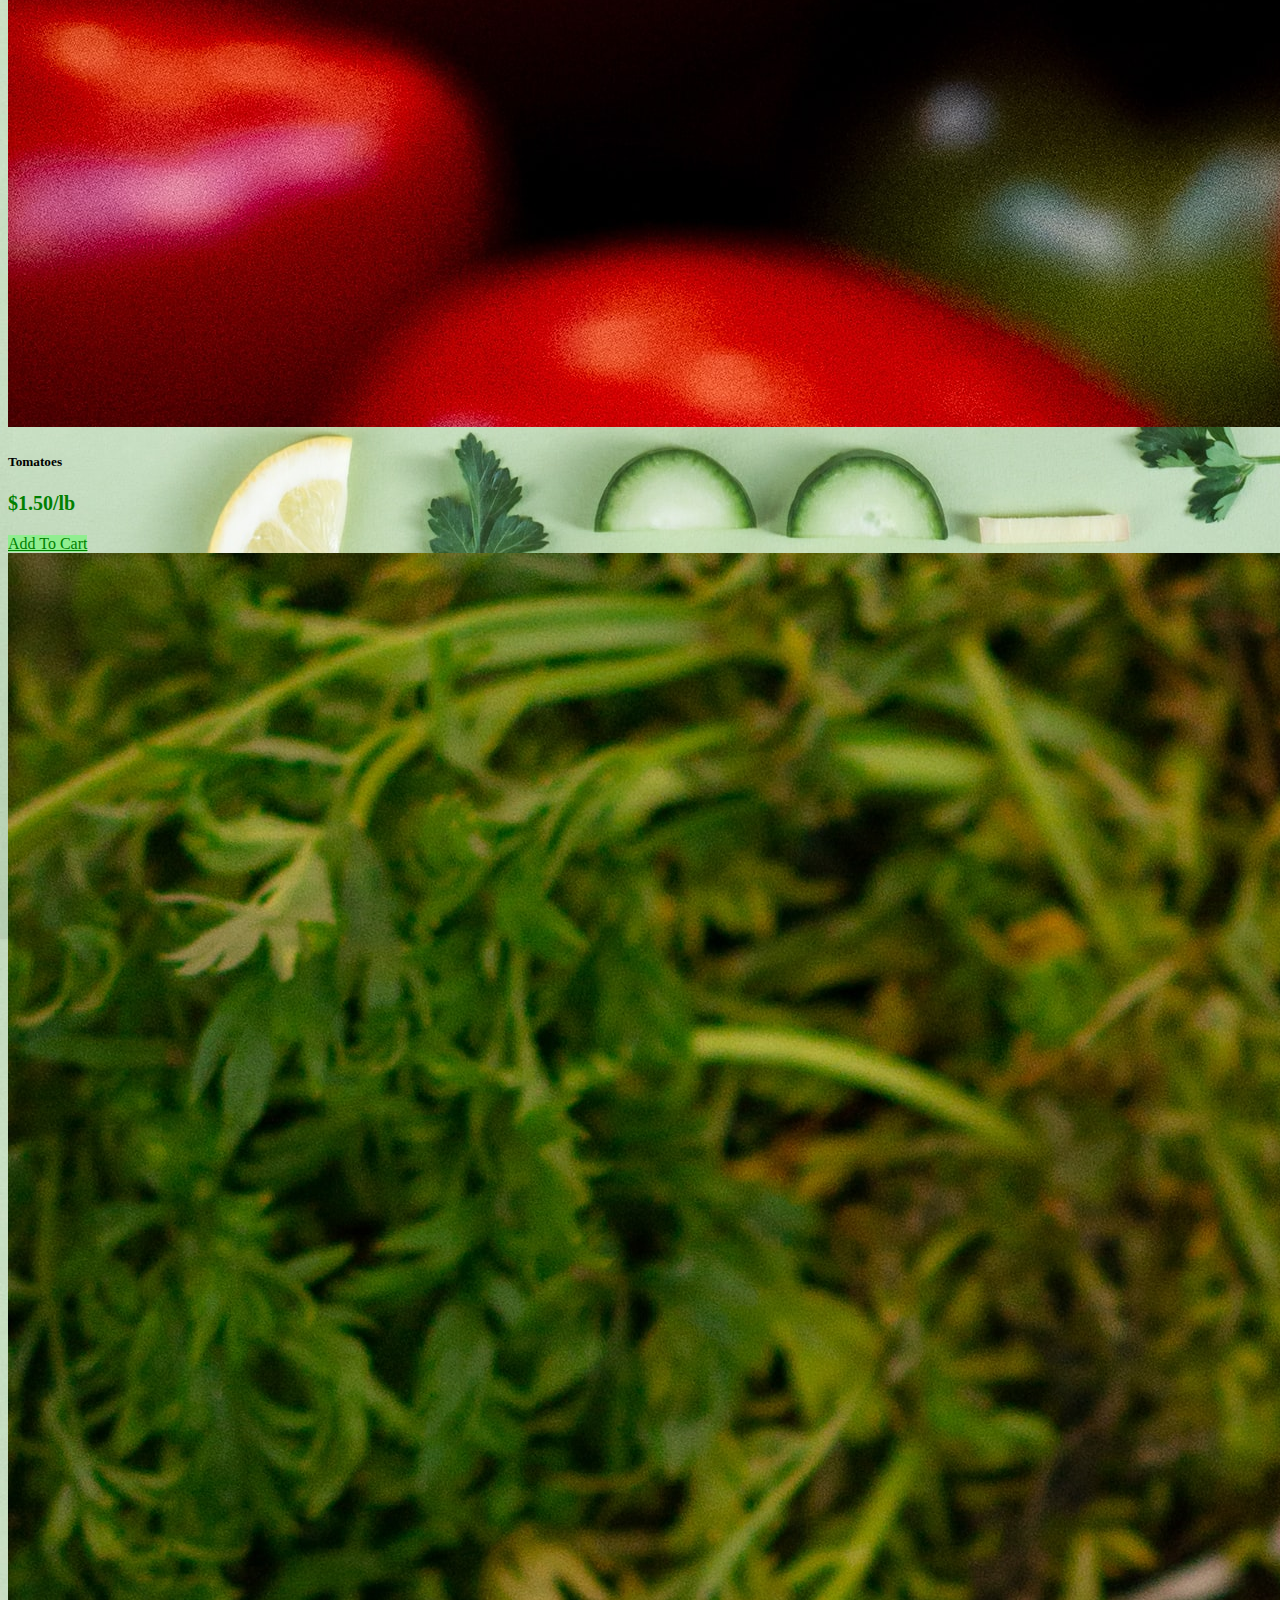
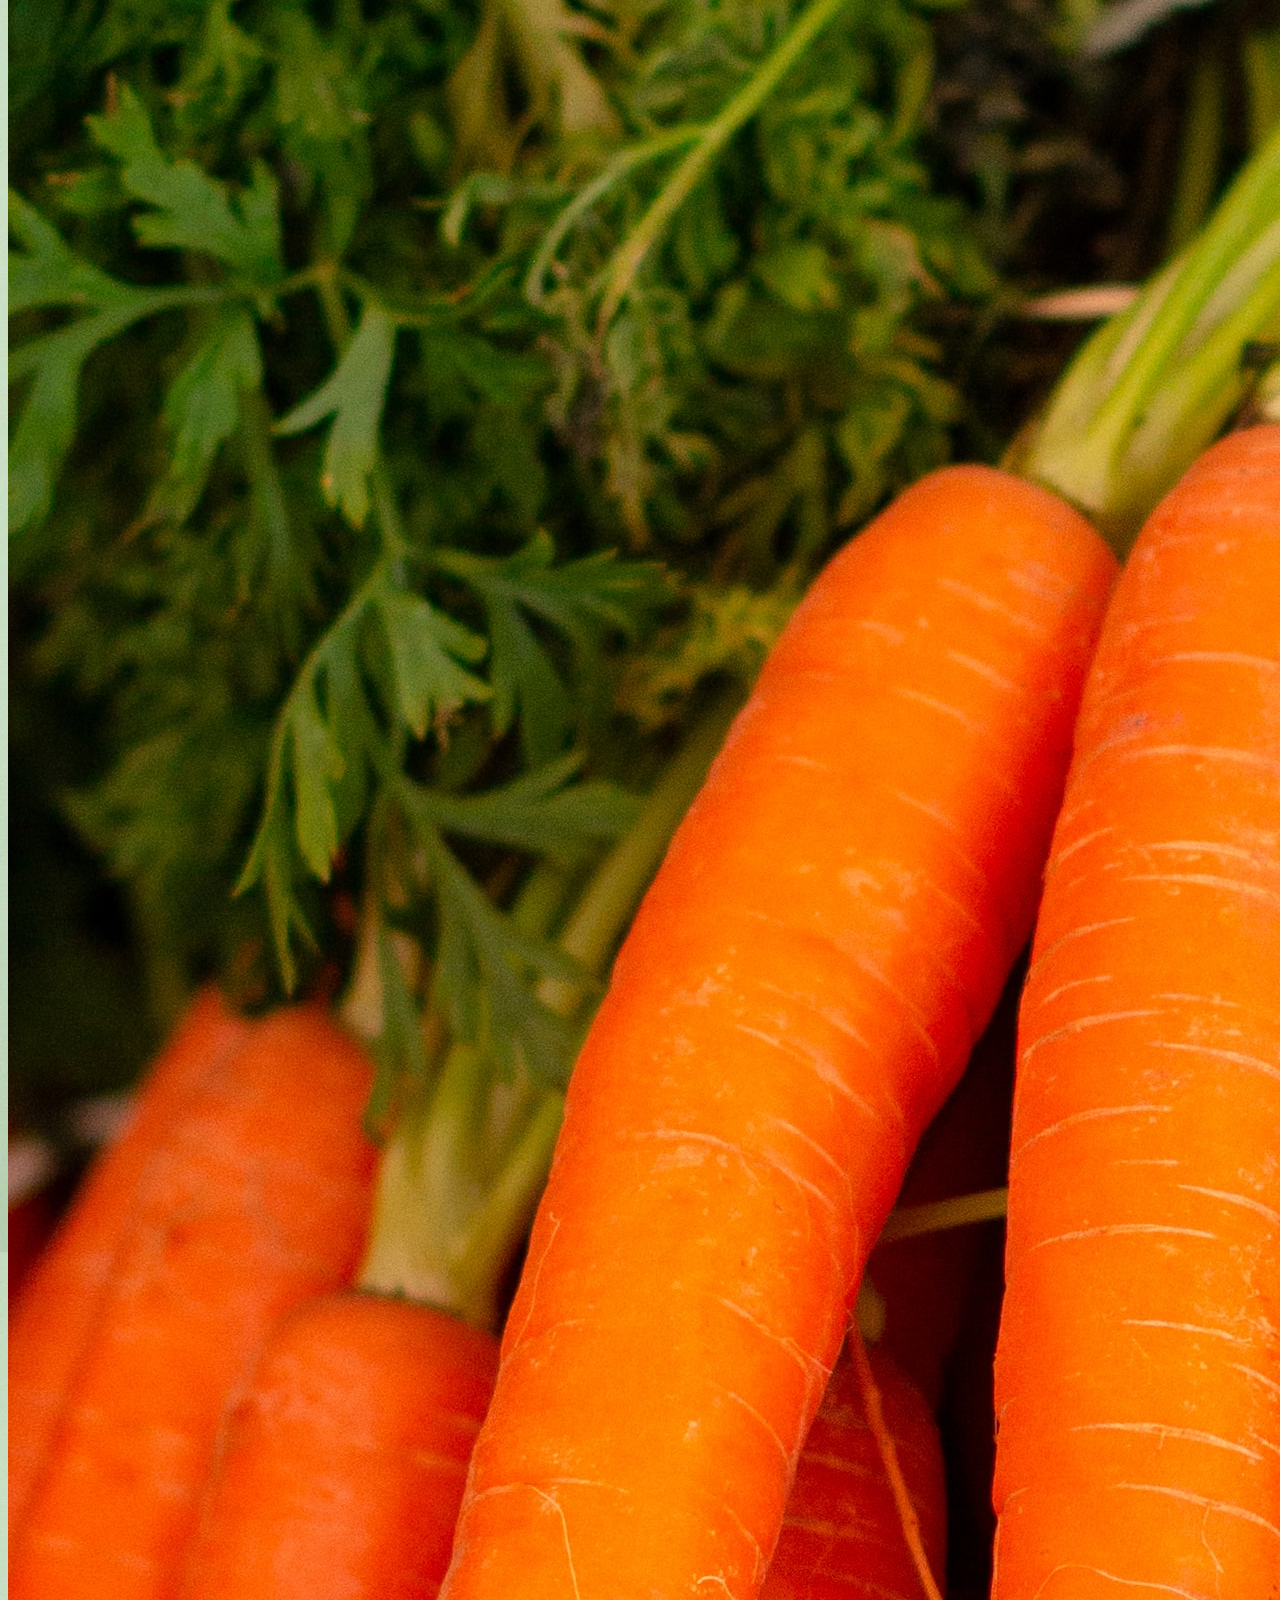
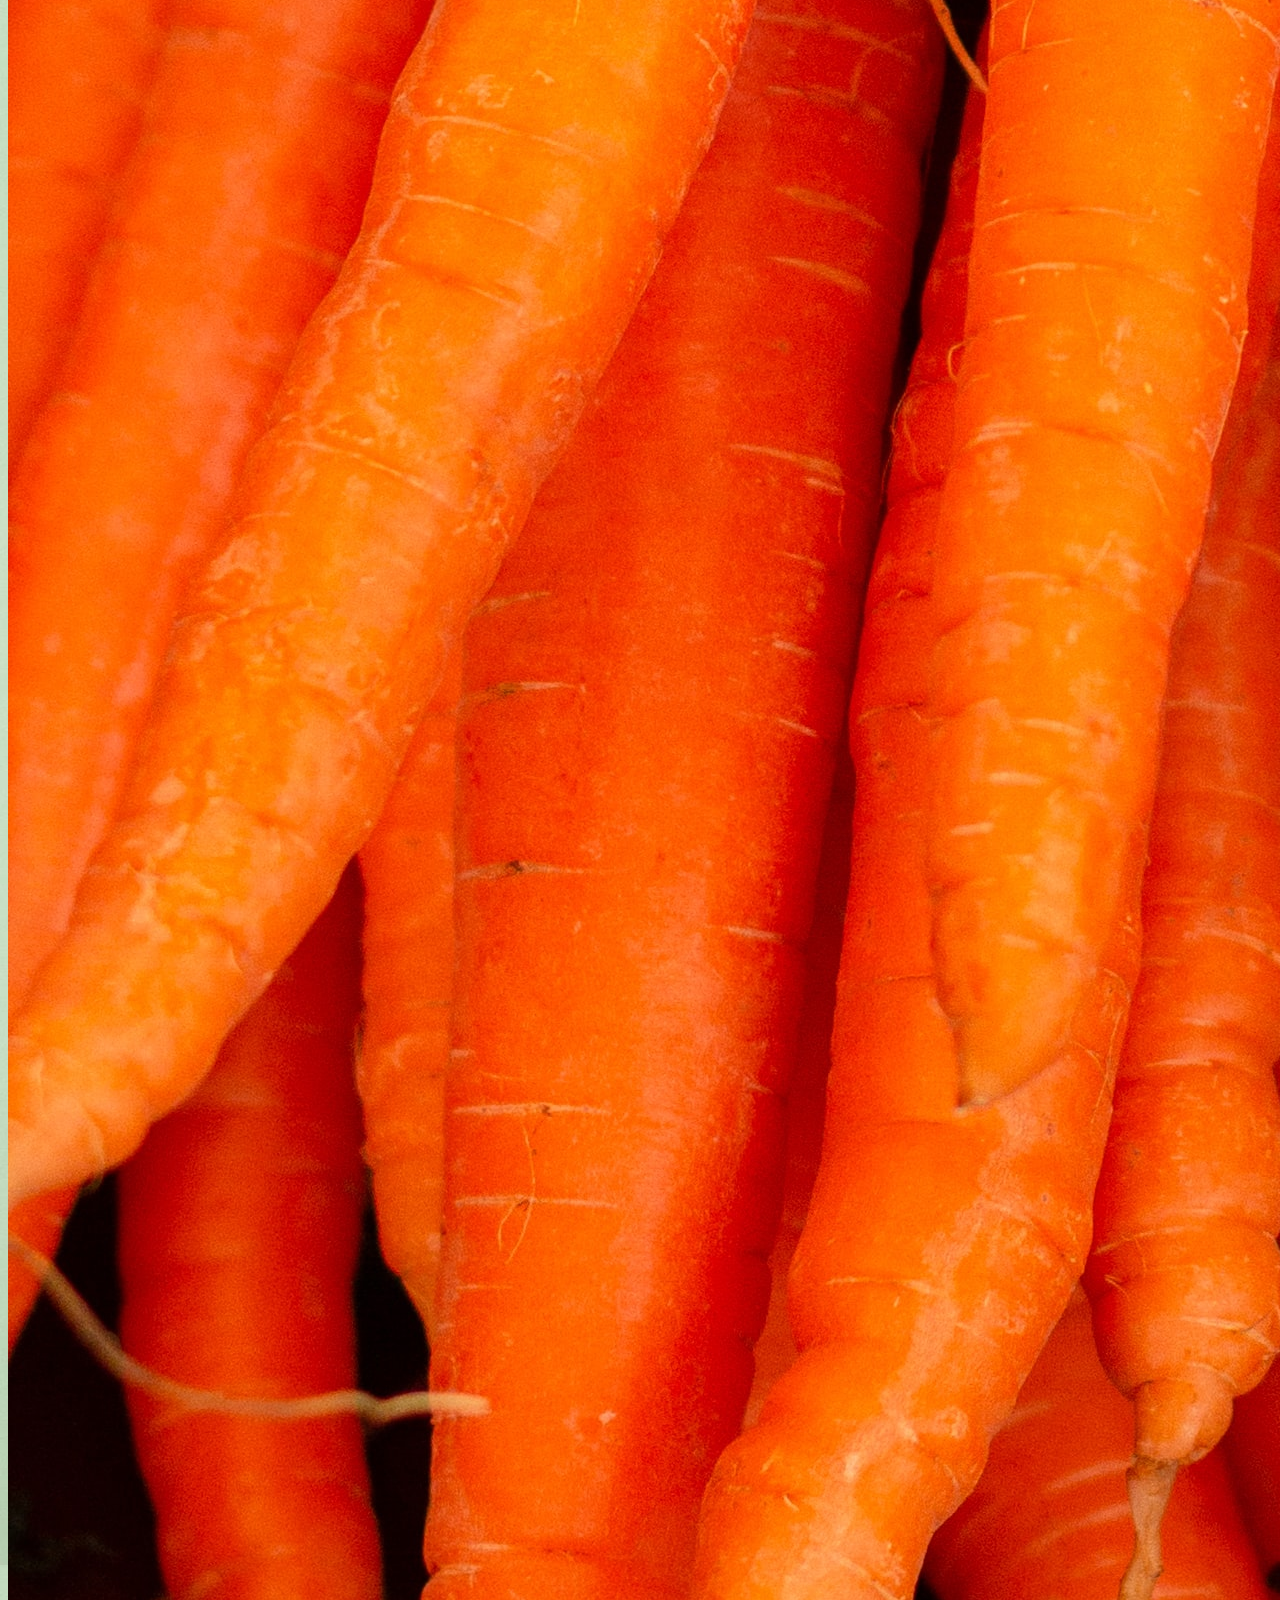
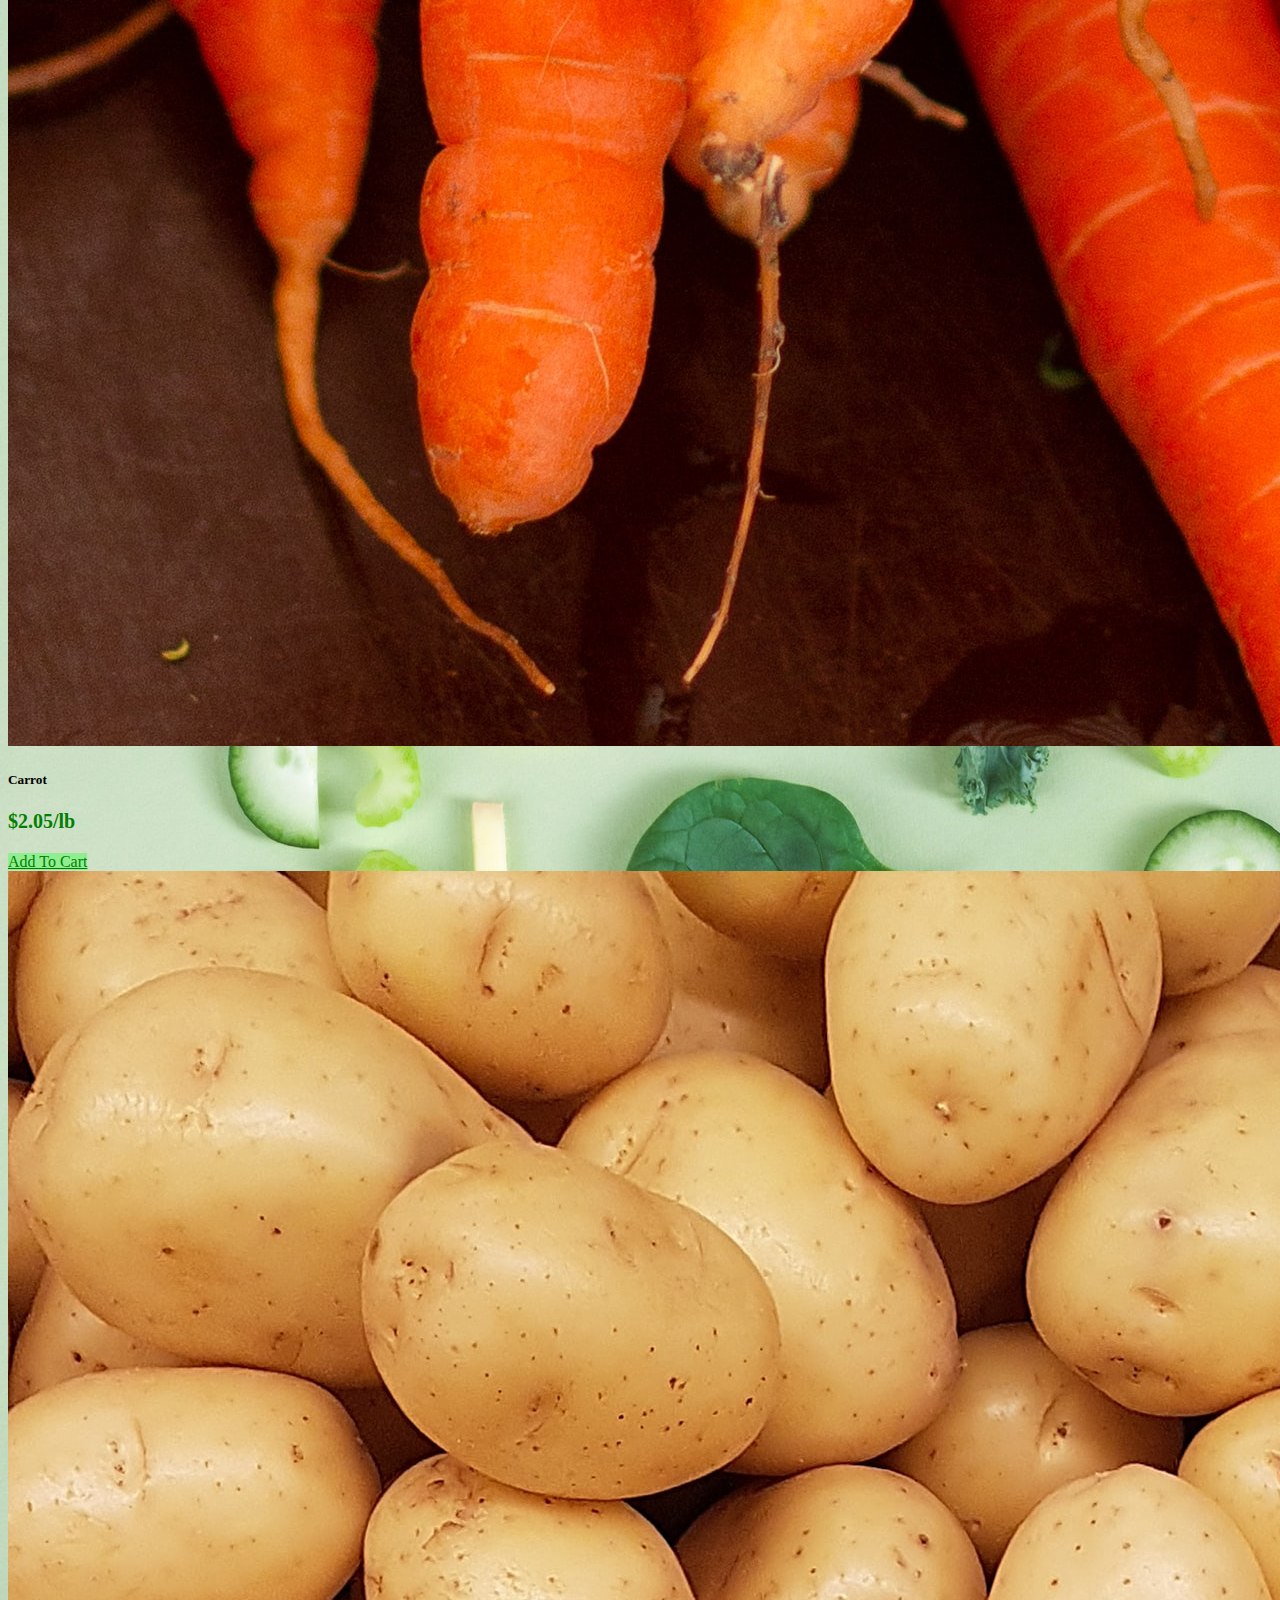
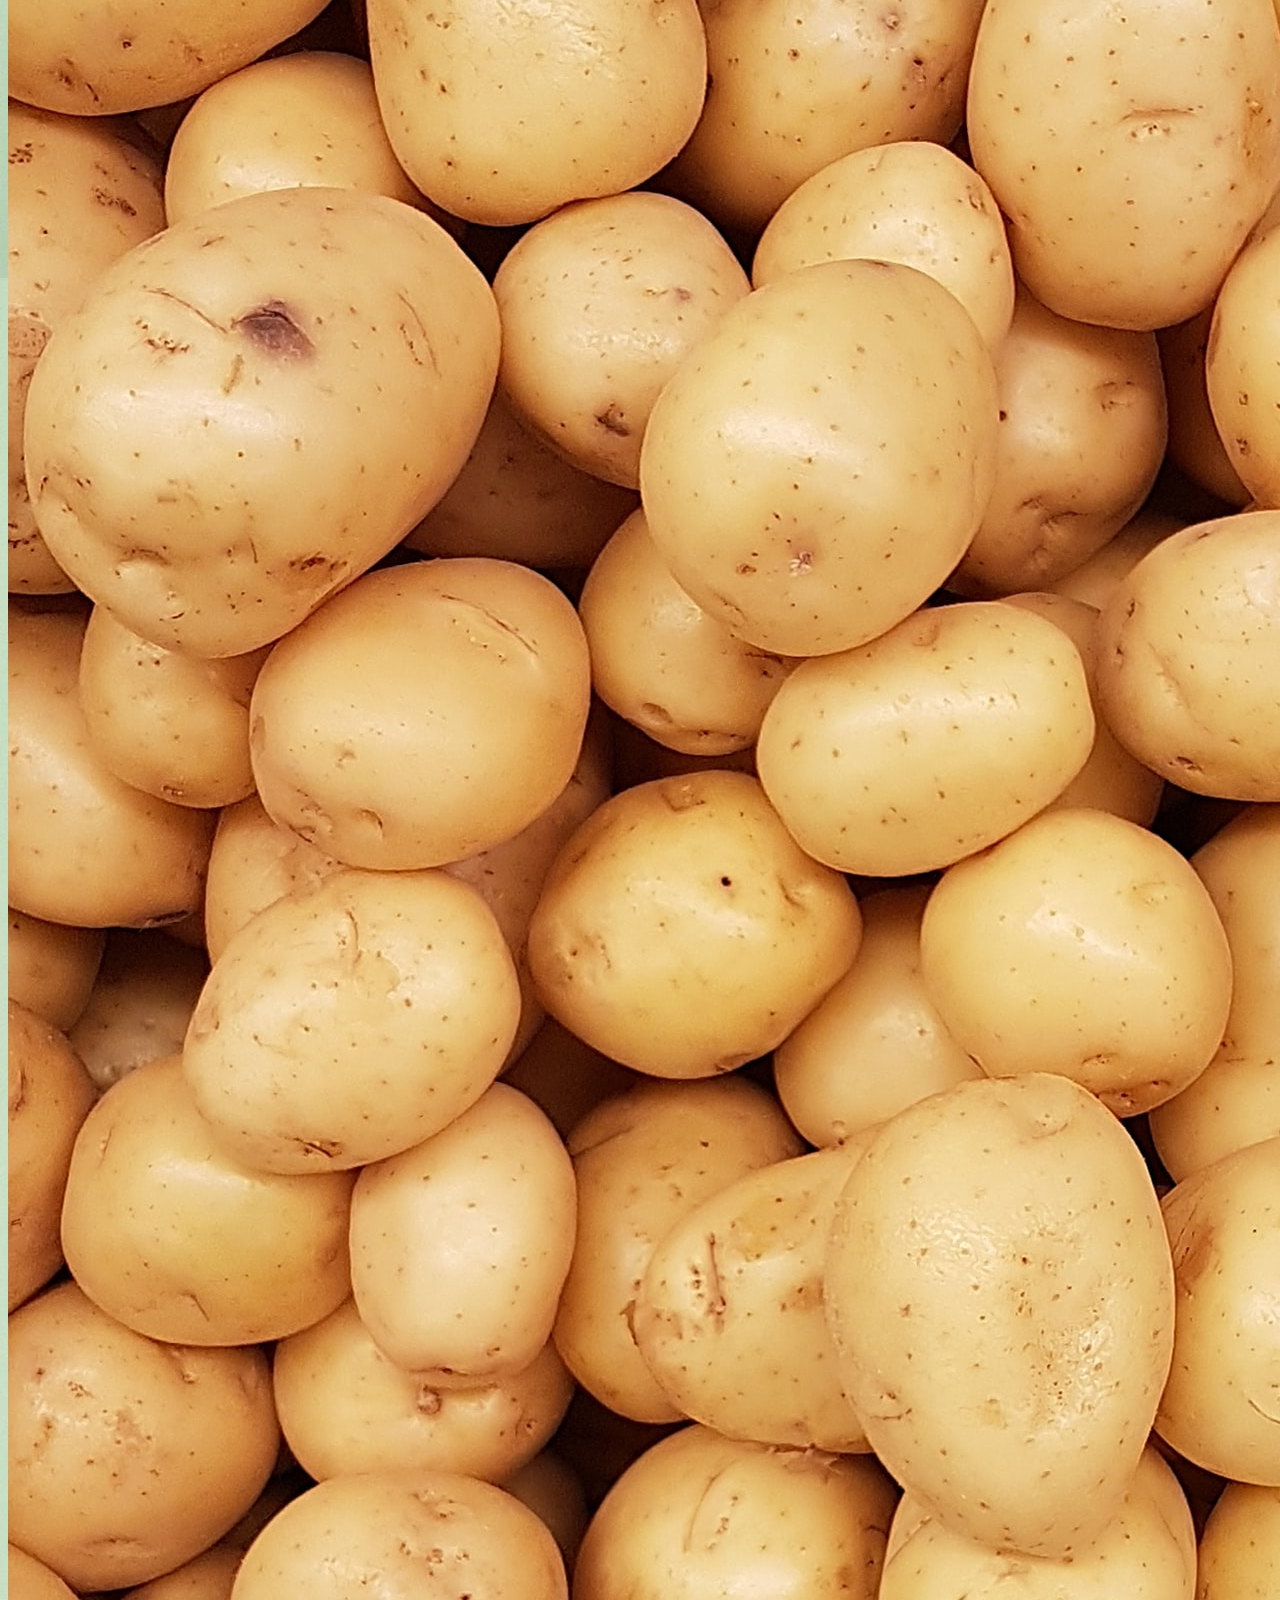
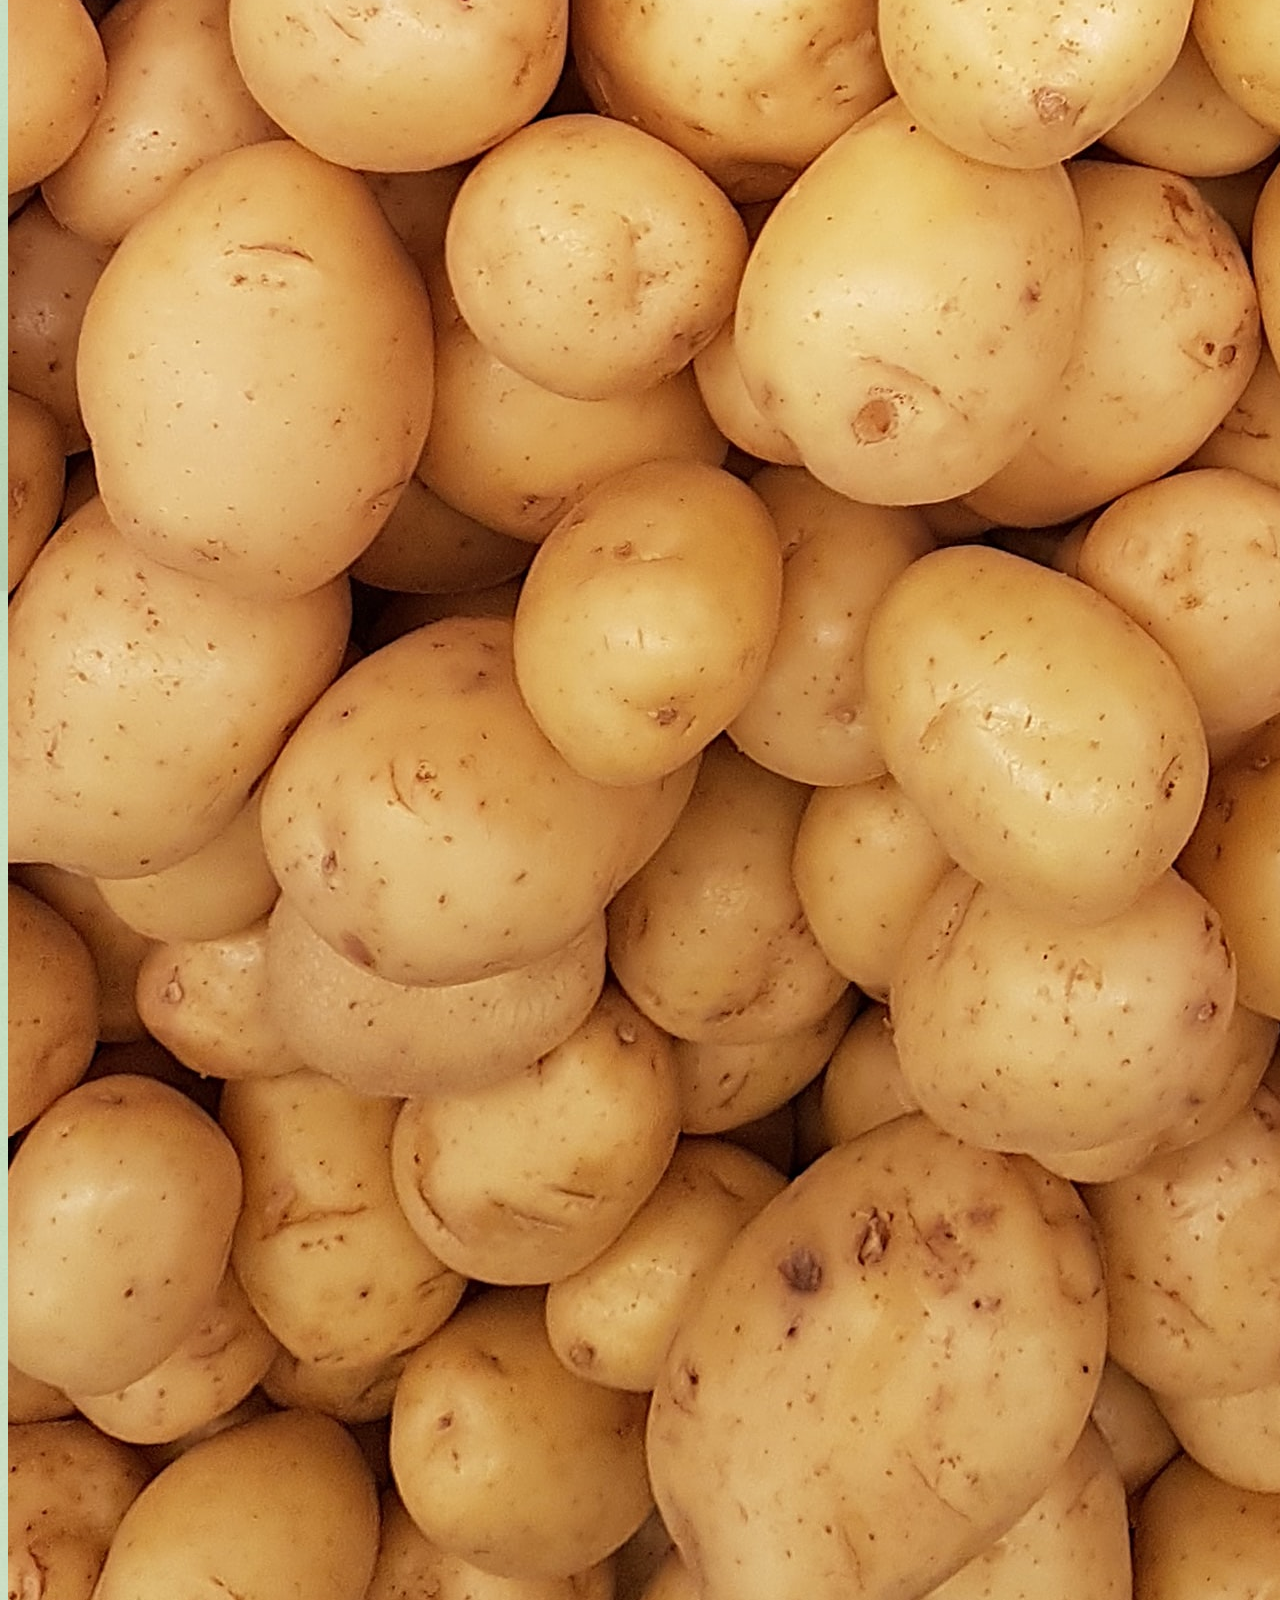
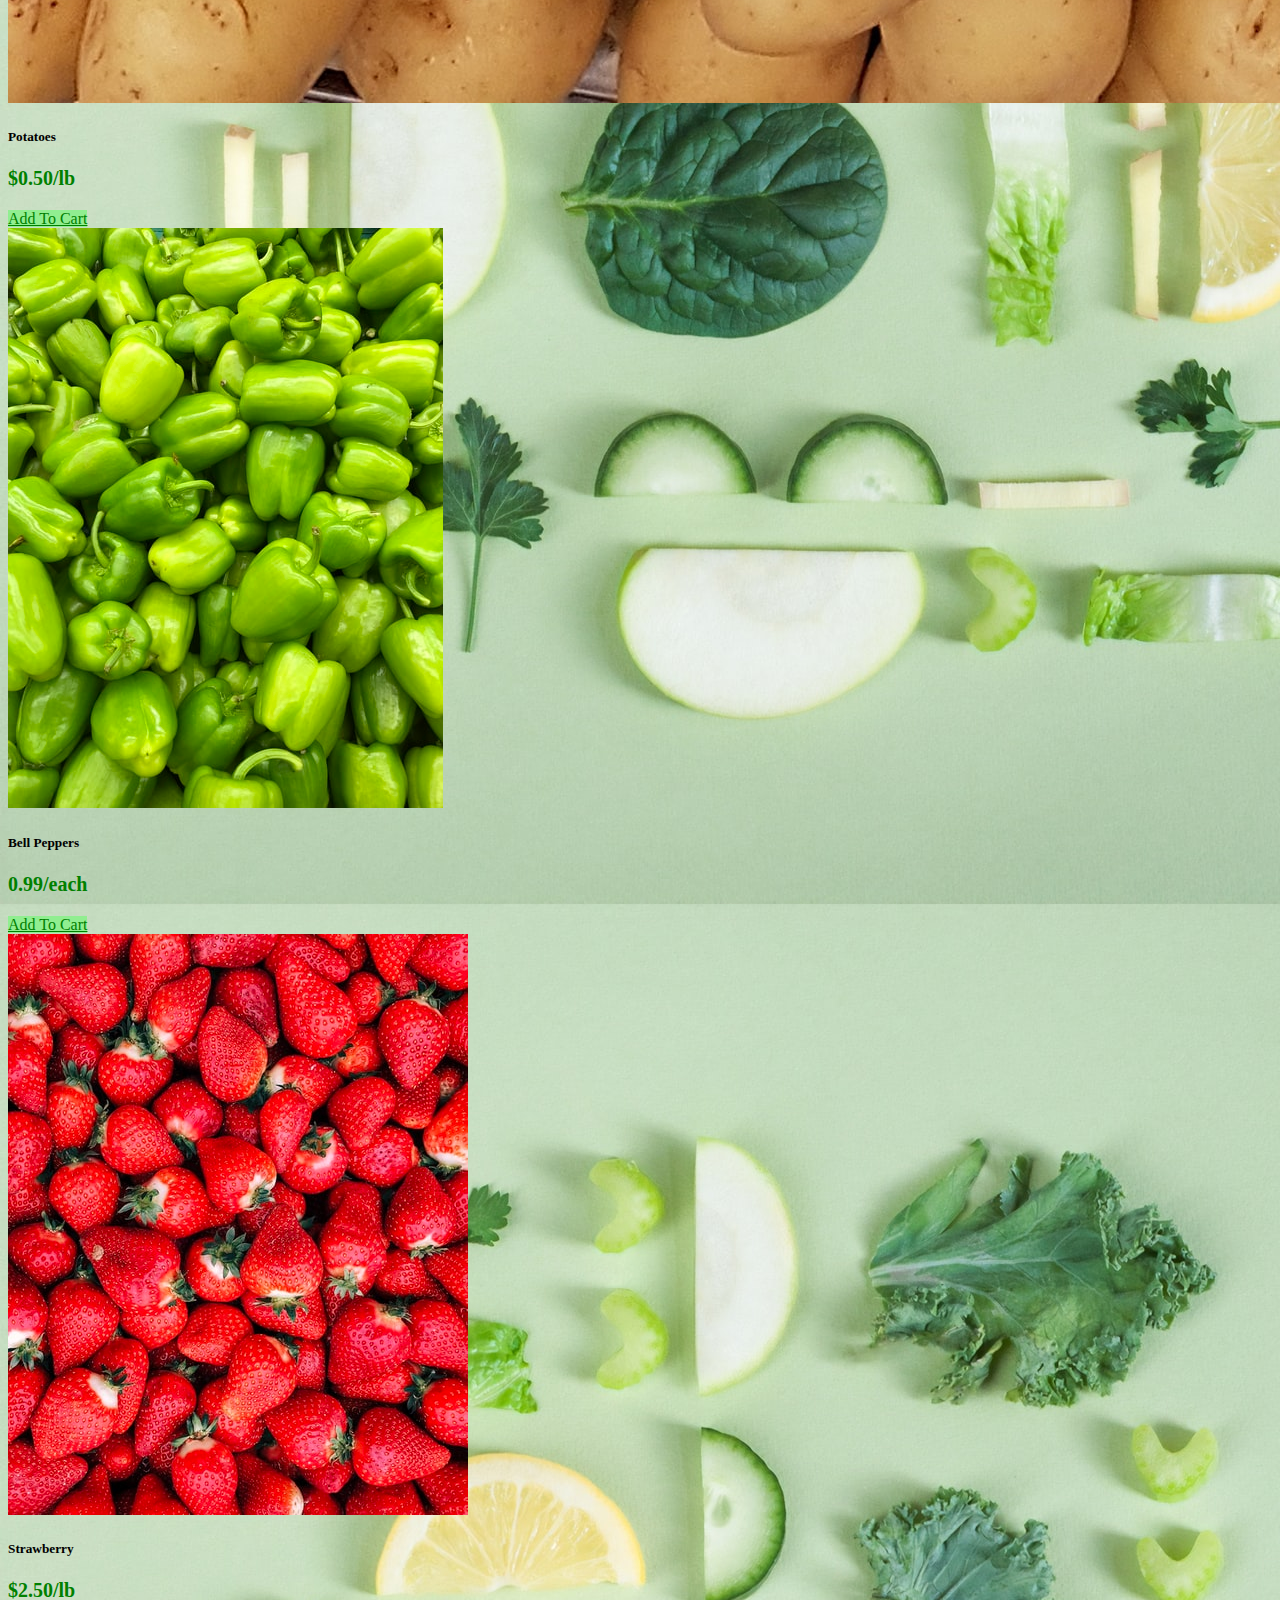
==== commit 71639e87: "update" ====
--- a/product.html
+++ b/product.html
@@ -11,7 +11,7 @@
 <body class="body">
     <h3 id="product-header">Our Products</h3>
     <div class= "container  big-container" >
-        <div class="container categories-container">
+        <!-- <div class="container categories-container">
             <div class="row">       
                 <div class="col">
                     <h1>Categories</h1>
@@ -26,7 +26,7 @@
                 
                 </div>
 
-            </div>
+            </div> -->
         
         <div class=" container right-container">
             <div class="row">
@@ -165,9 +165,7 @@
             </div>
     </div> 
     </div>  
-   <!--no html below this line-->
-    <!-- <script src="itemsController.js"></script>
-    <script src="./index.js"></script> -->
+  
 <script src="https://cdn.jsdelivr.net/npm/bootstrap@5.1.3/dist/js/bootstrap.bundle.min.js" integrity="sha384-ka7Sk0Gln4gmtz2MlQnikT1wXgYsOg+OMhuP+IlRH9sENBO0LRn5q+8nbTov4+1p" crossorigin="anonymous"></script>    
 </body>
 </html>--- a/product.css
+++ b/product.css
@@ -1,4 +1,6 @@
-
+.body{
+    background-image: url("./Product_image/bbbbb.jpg");
+}
 #product-header{
     text-align: center;
     color:green;
@@ -14,3 +16,26 @@
 .right-container{
     vertical-align: middle;
 }
+.card{
+  border:none;
+  outline:none;
+  border-radius: 20px;  
+}
+.card:hover{
+    transform: translateY(-15px);
+    transition: transform .3sec;
+}
+.card-text{
+    color: green;
+    font-weight: bold;
+    font-size: 20px;
+}
+.cursor{
+    cursor: pointer;
+    border-bottom-left-radius: 20px;
+    border-bottom-right-radius: 20px;
+}
+.btn{
+    background-color: lightgreen;
+    color:green
+}
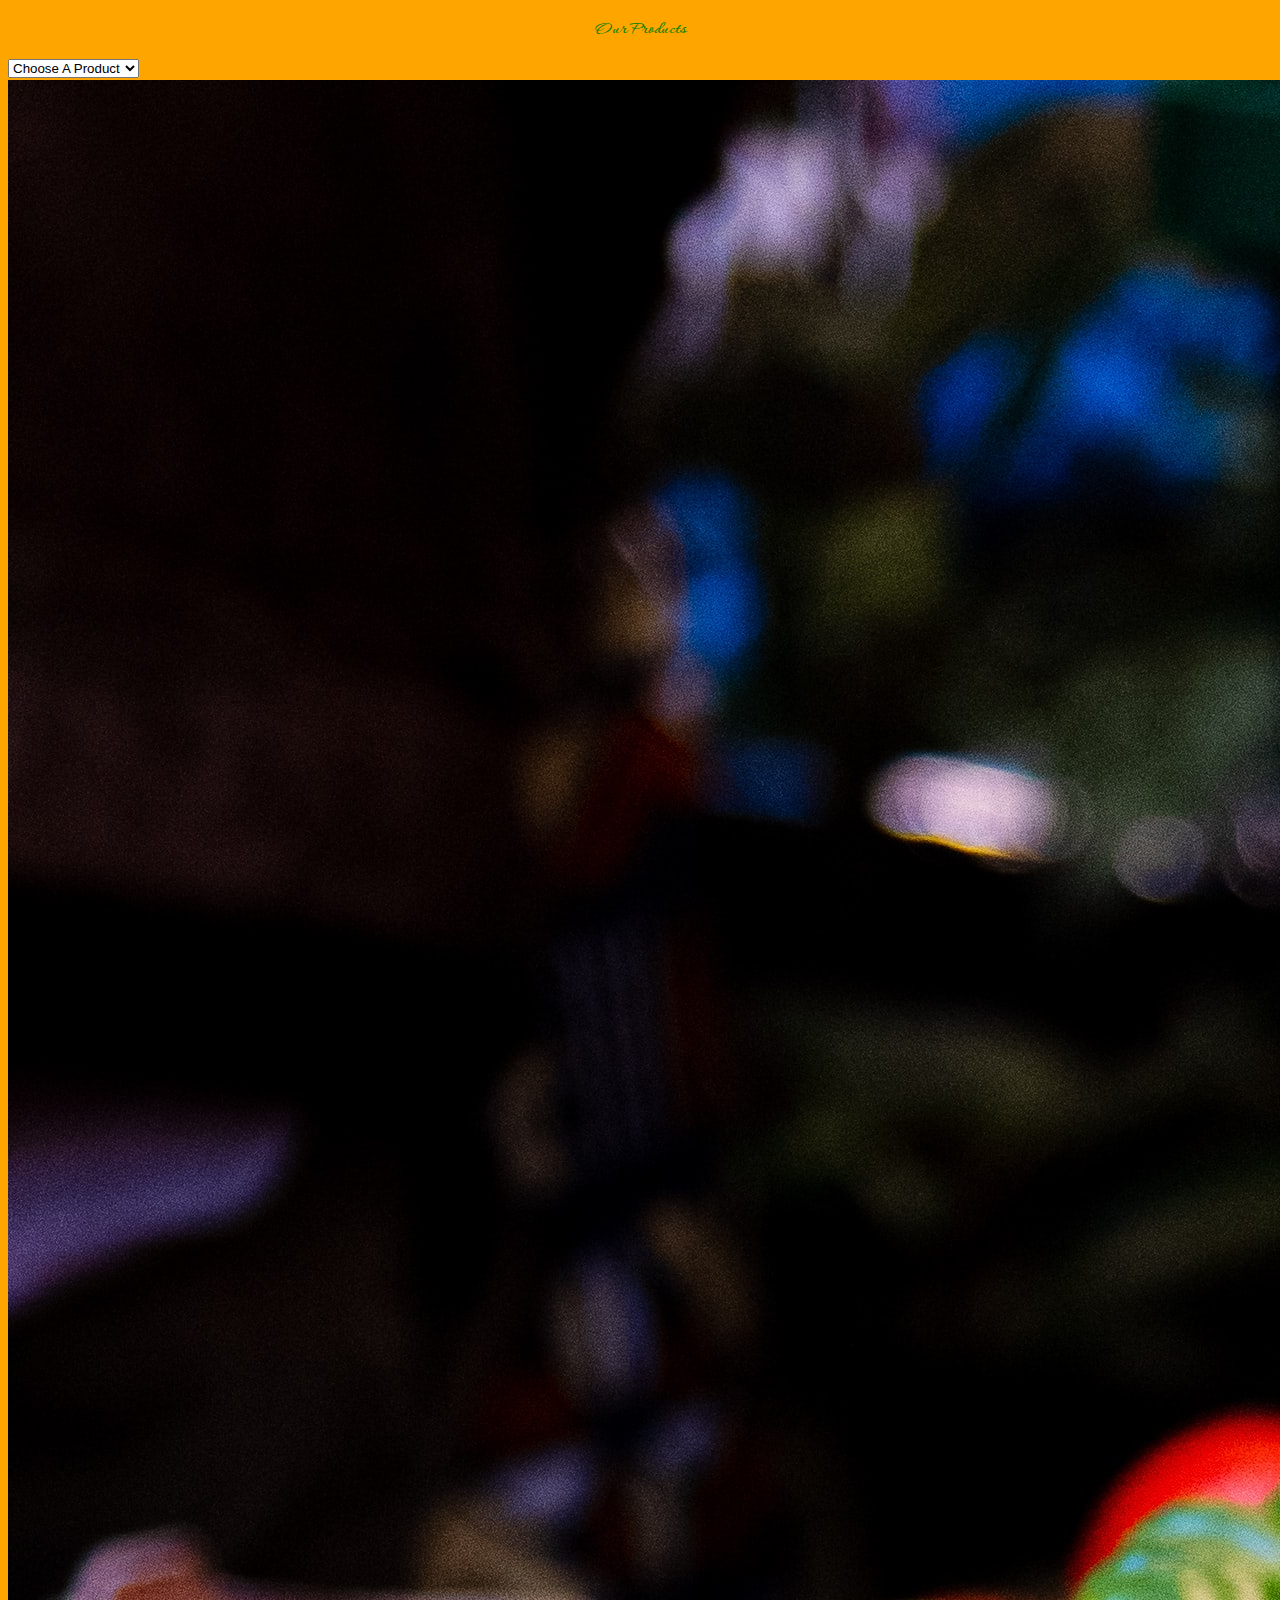
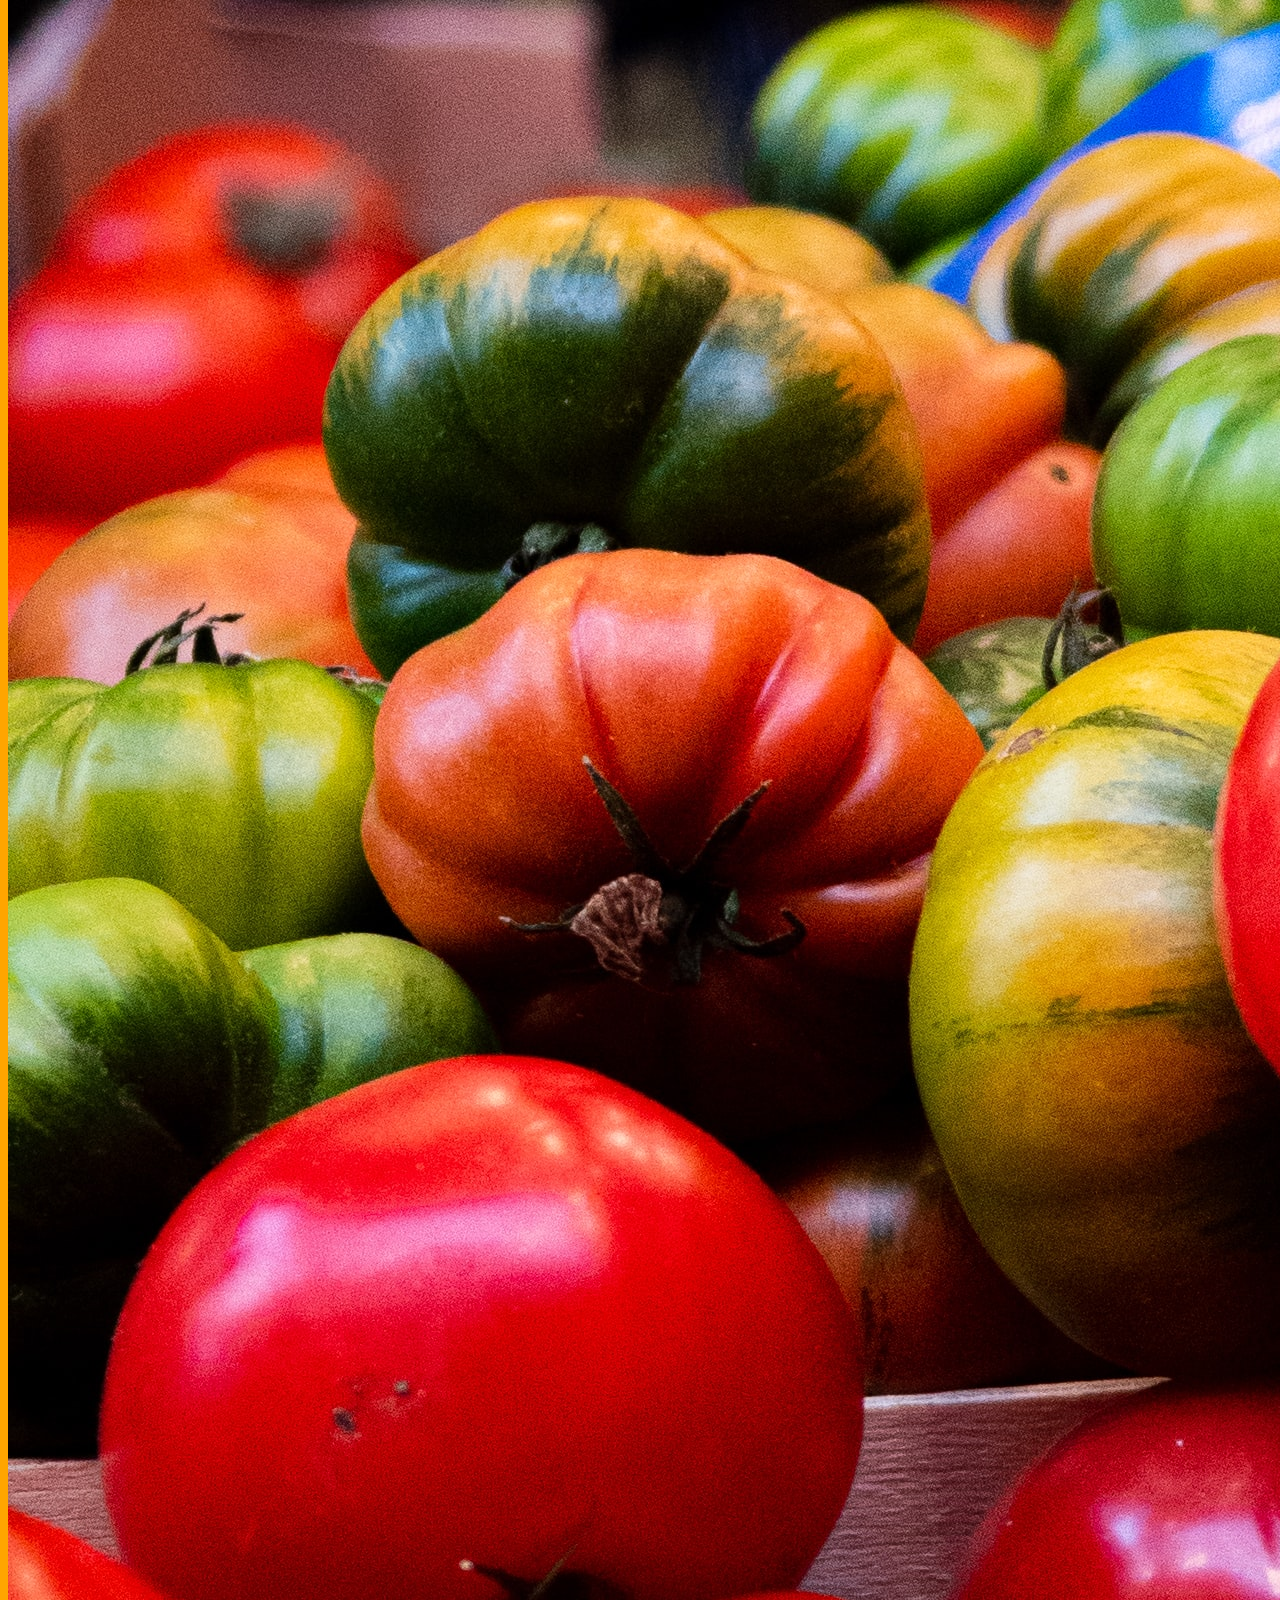
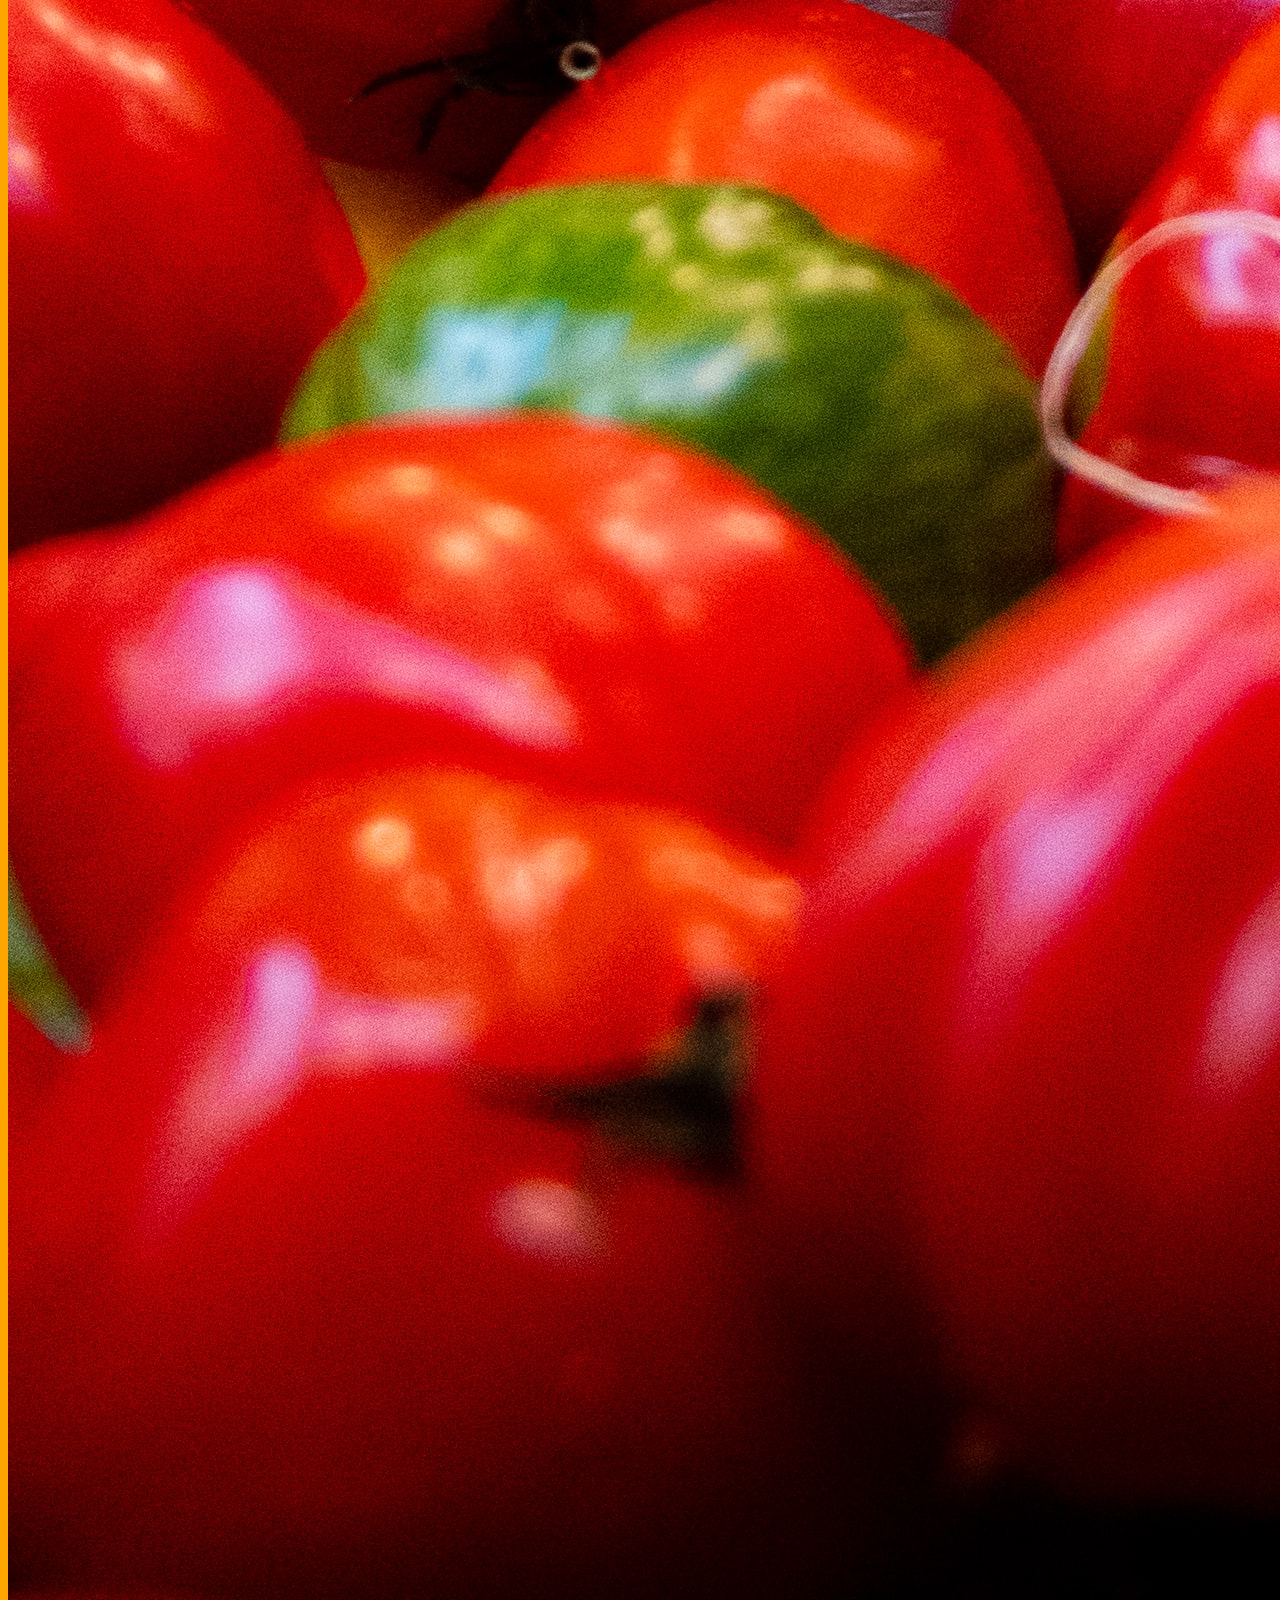
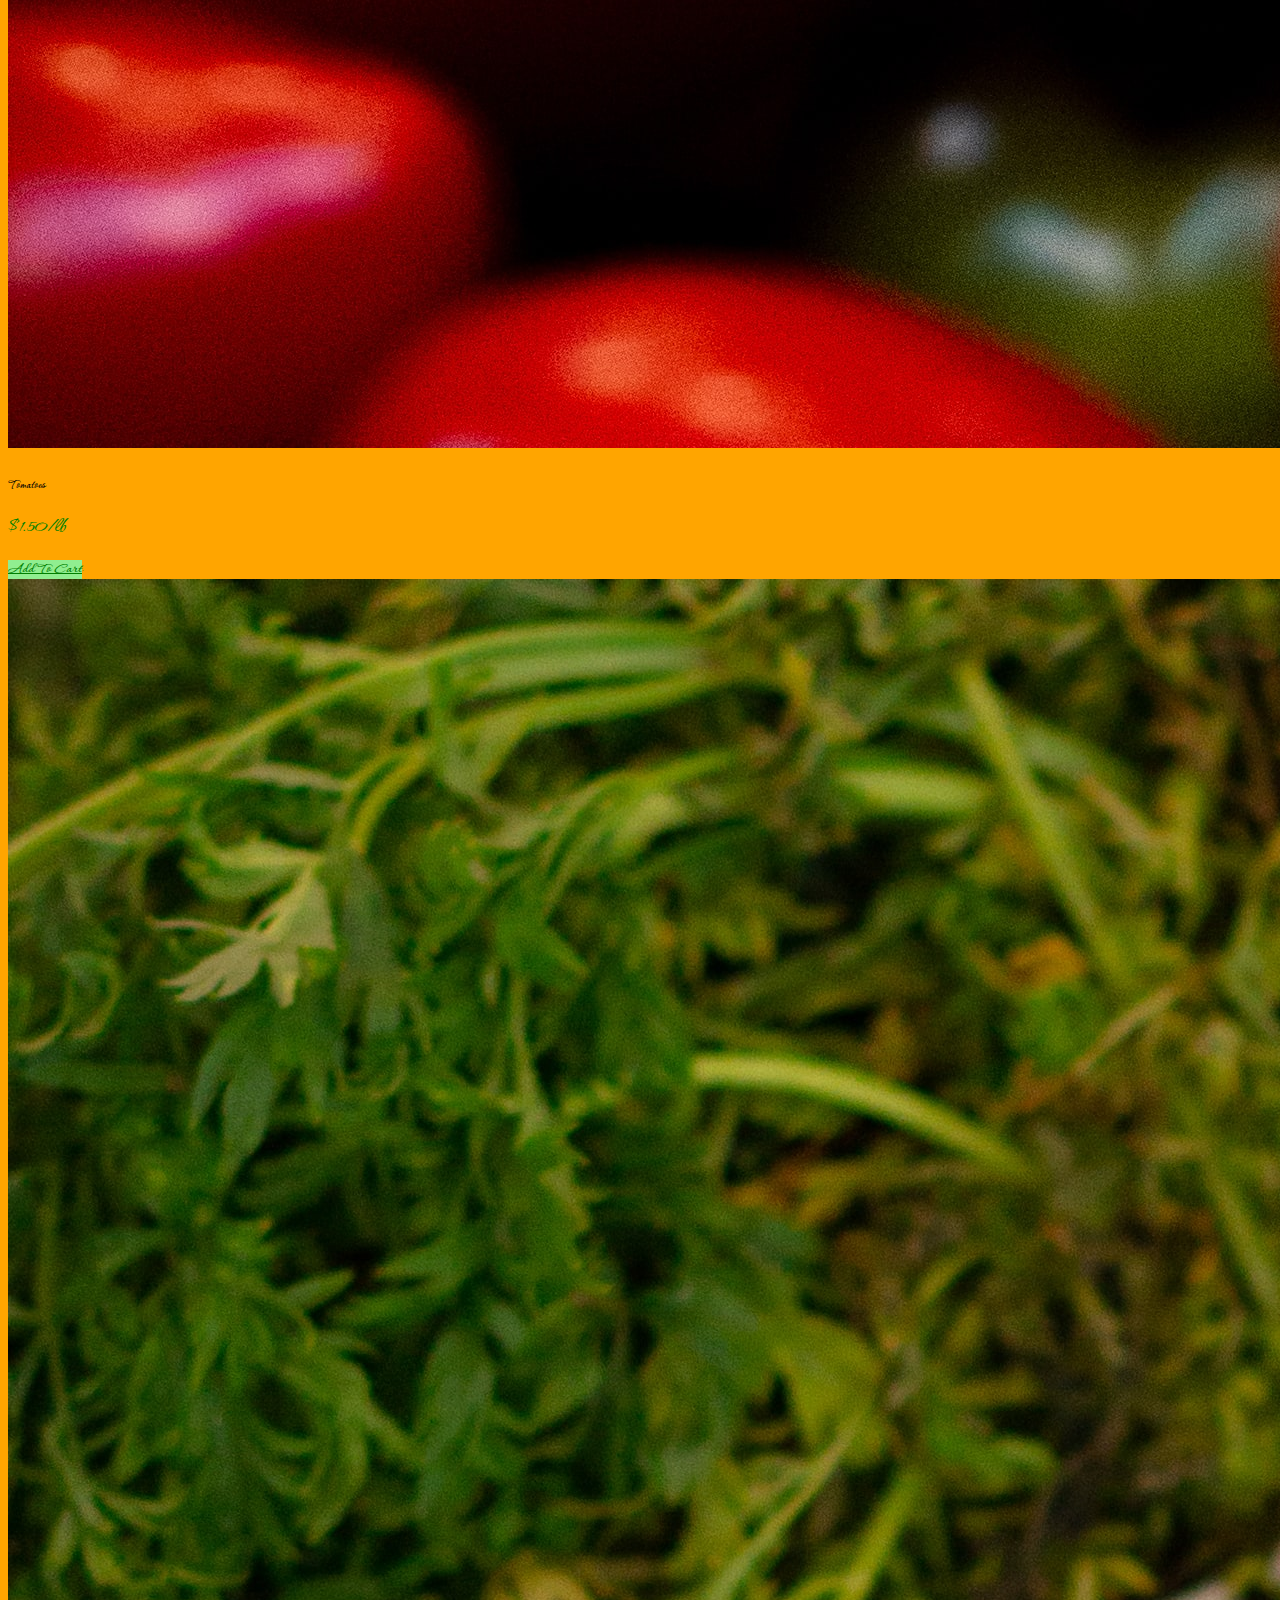
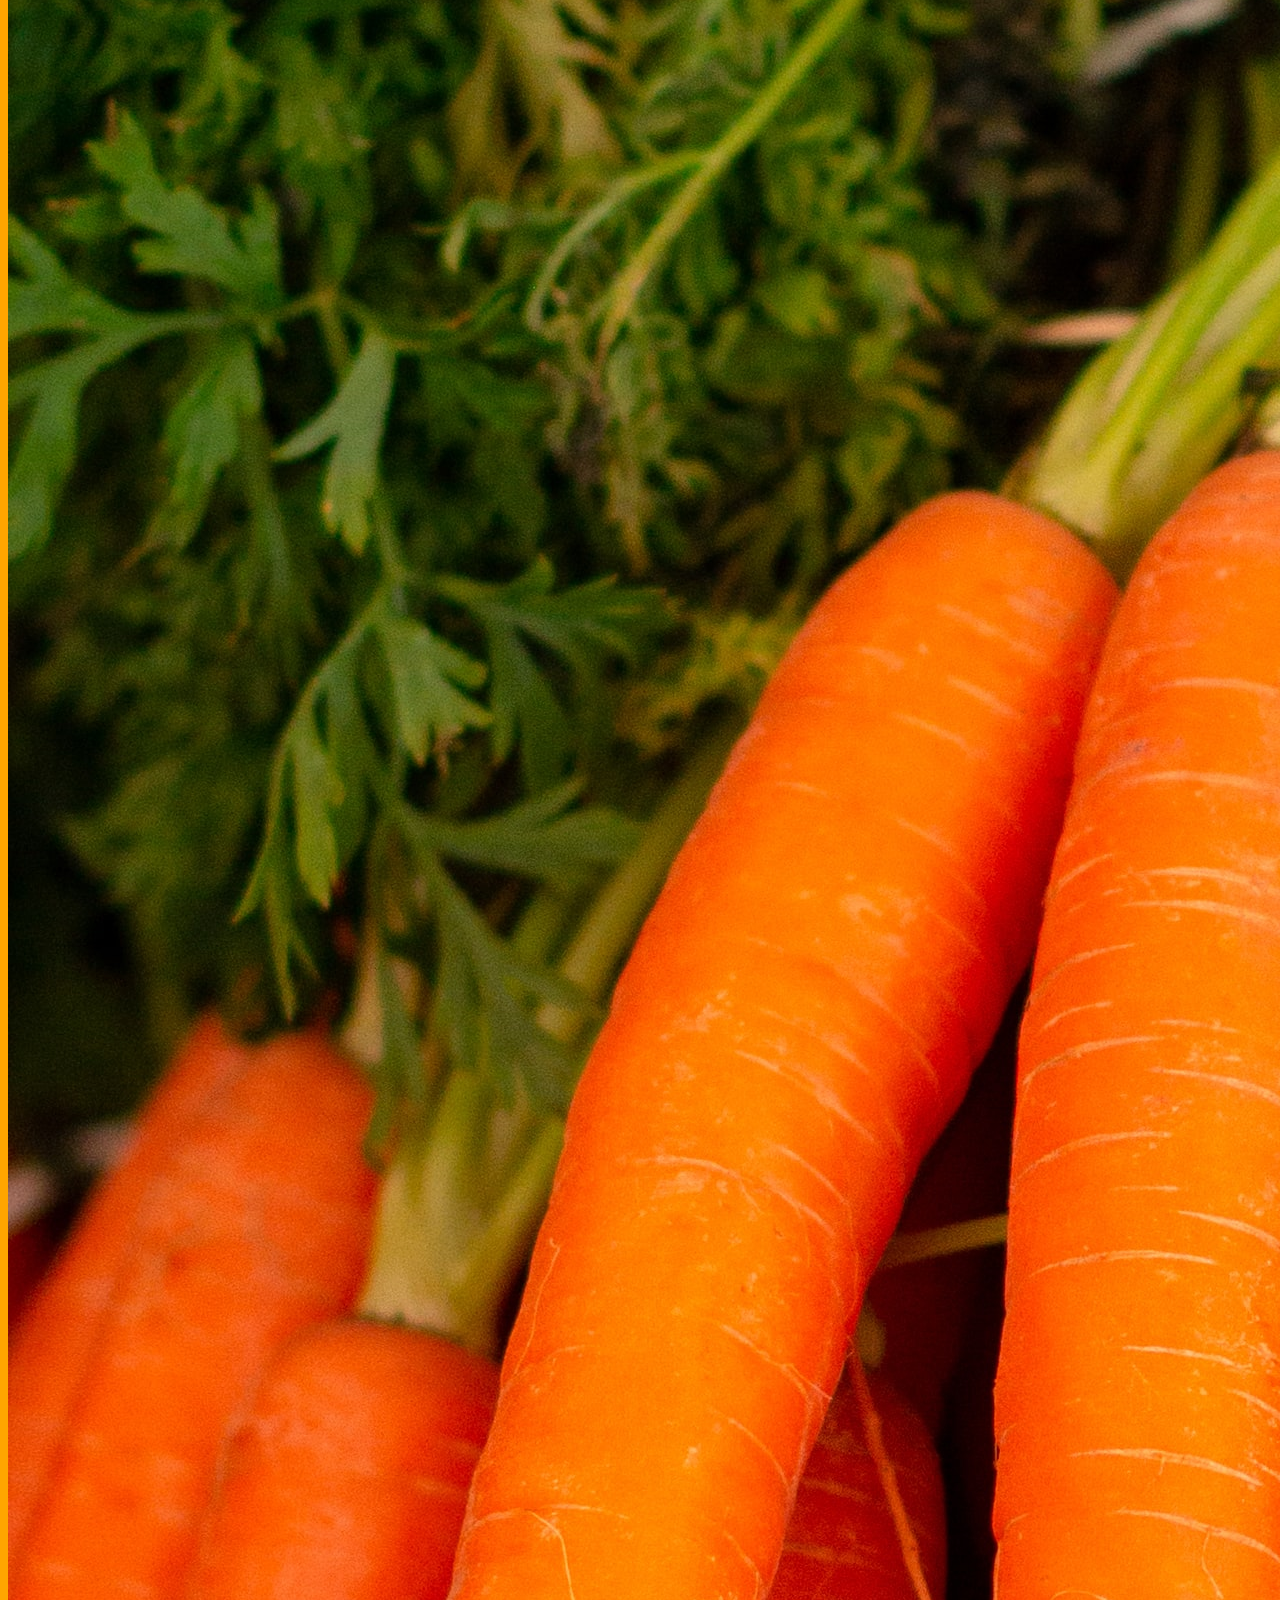
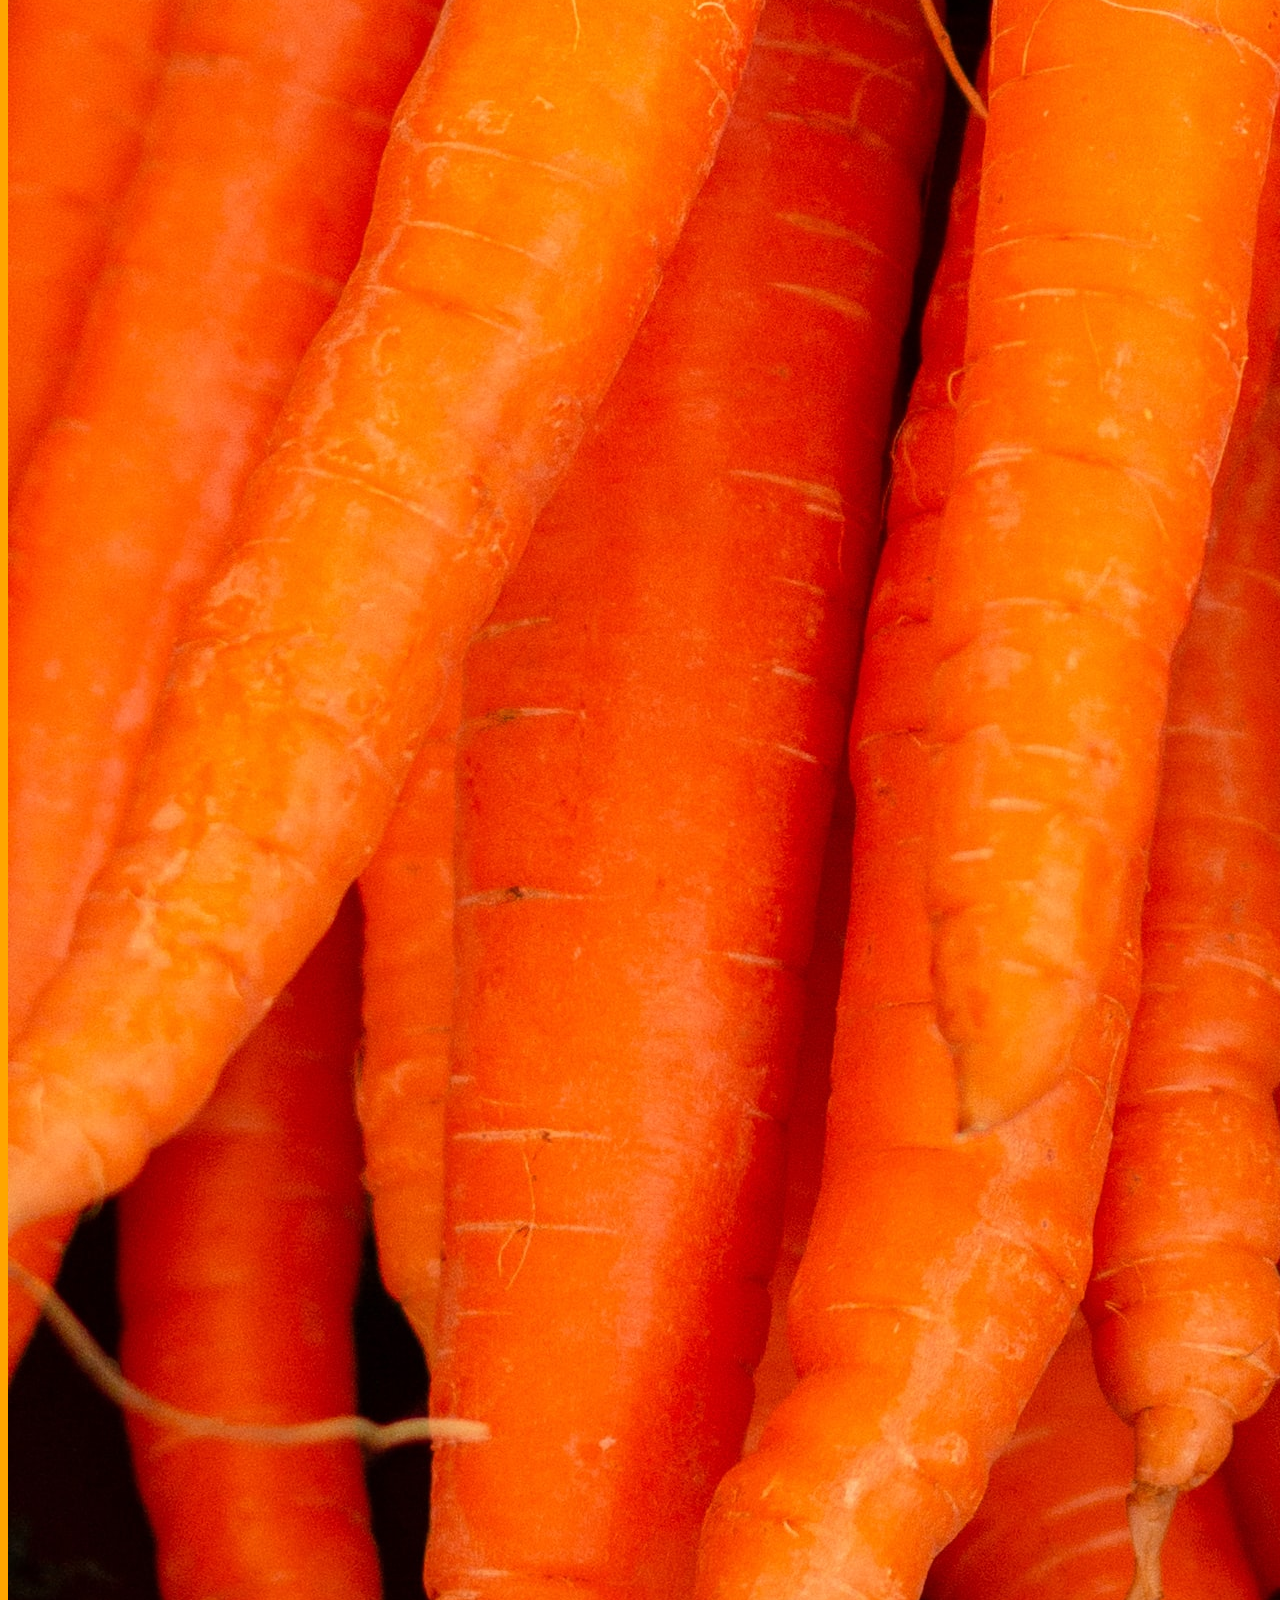
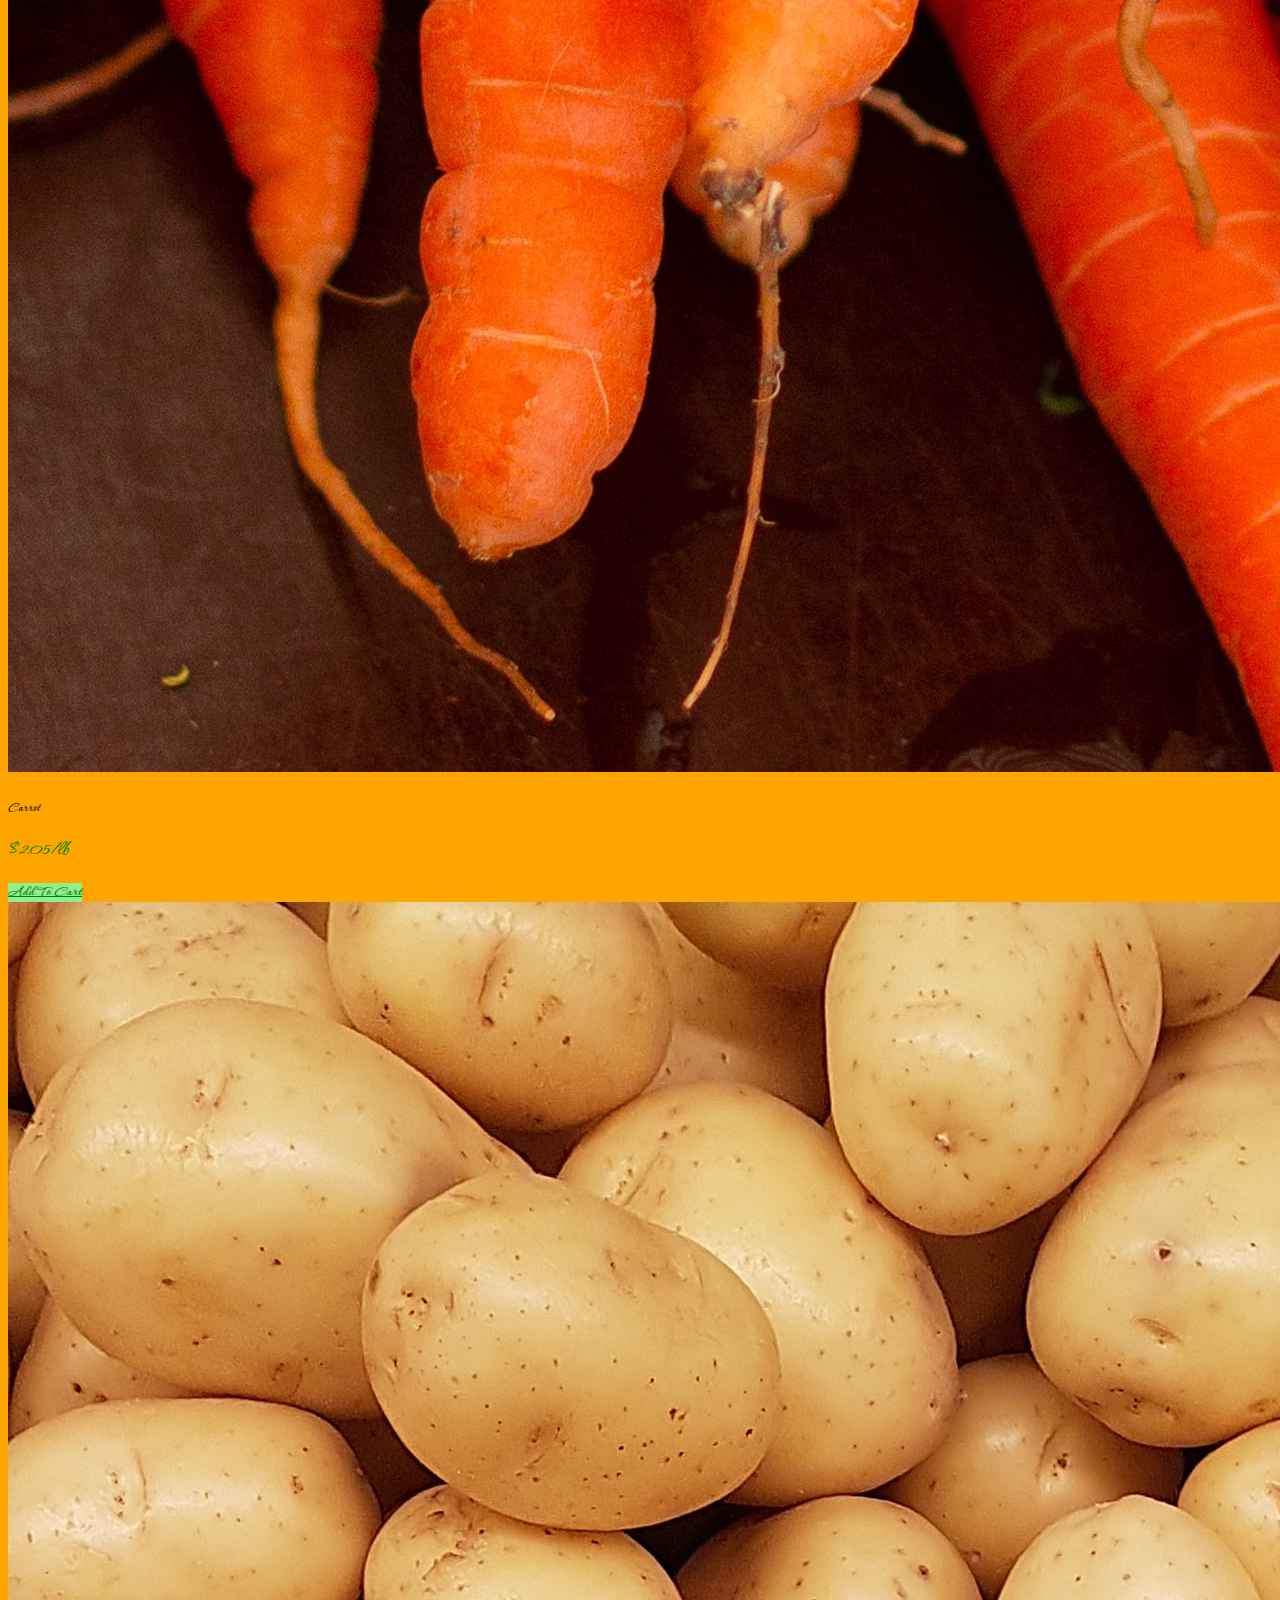
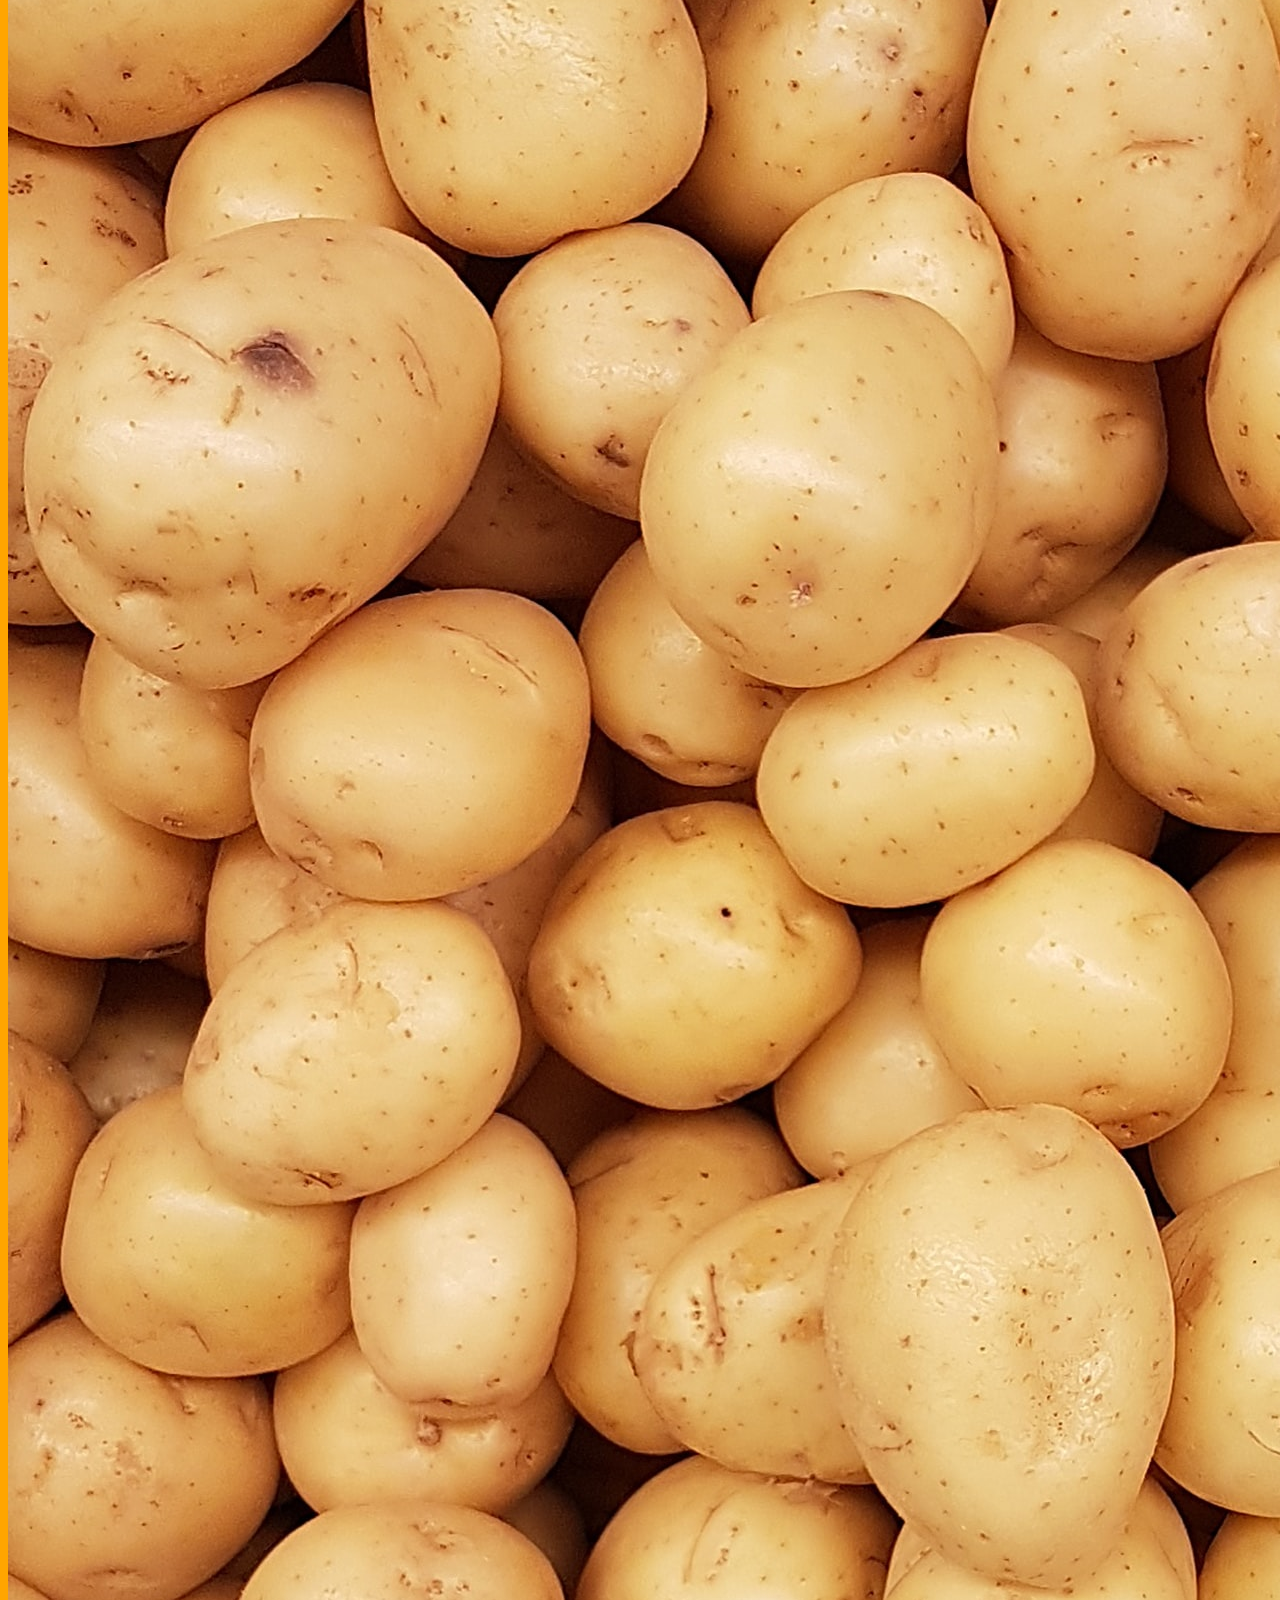
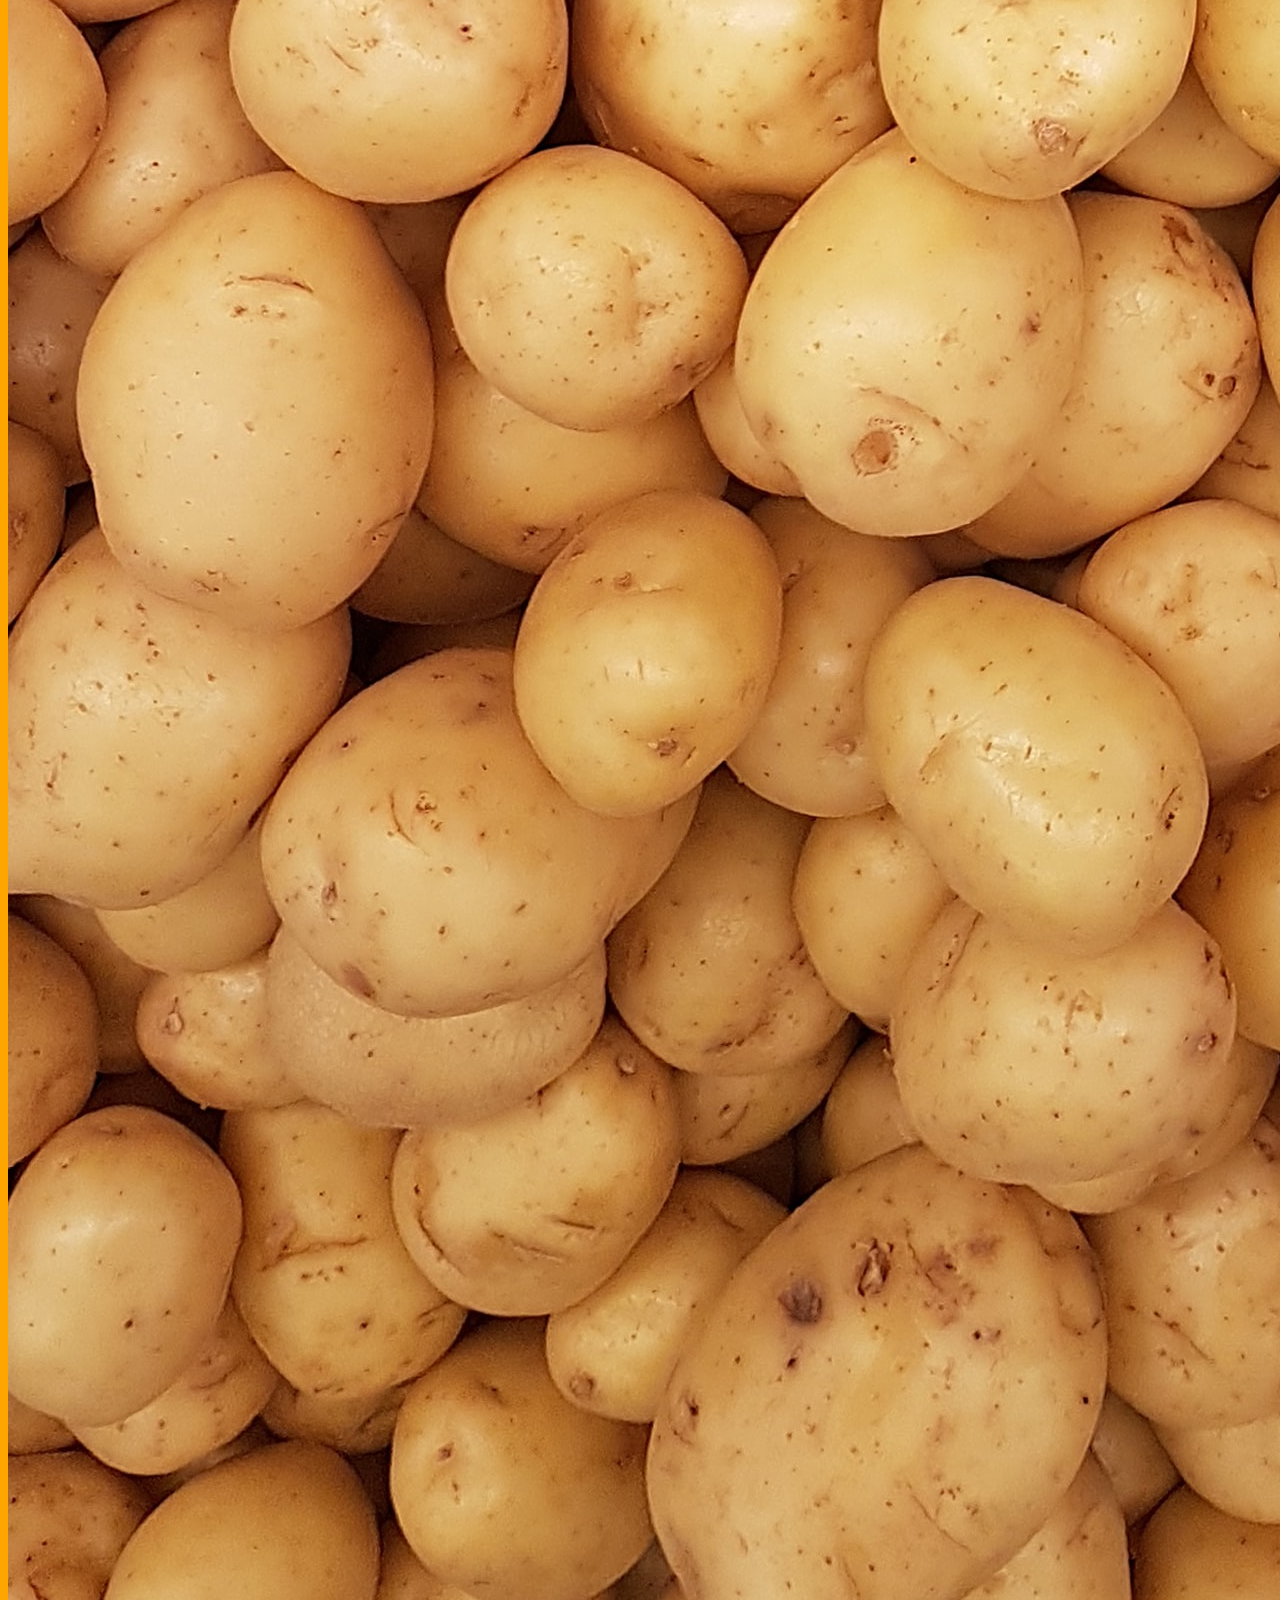
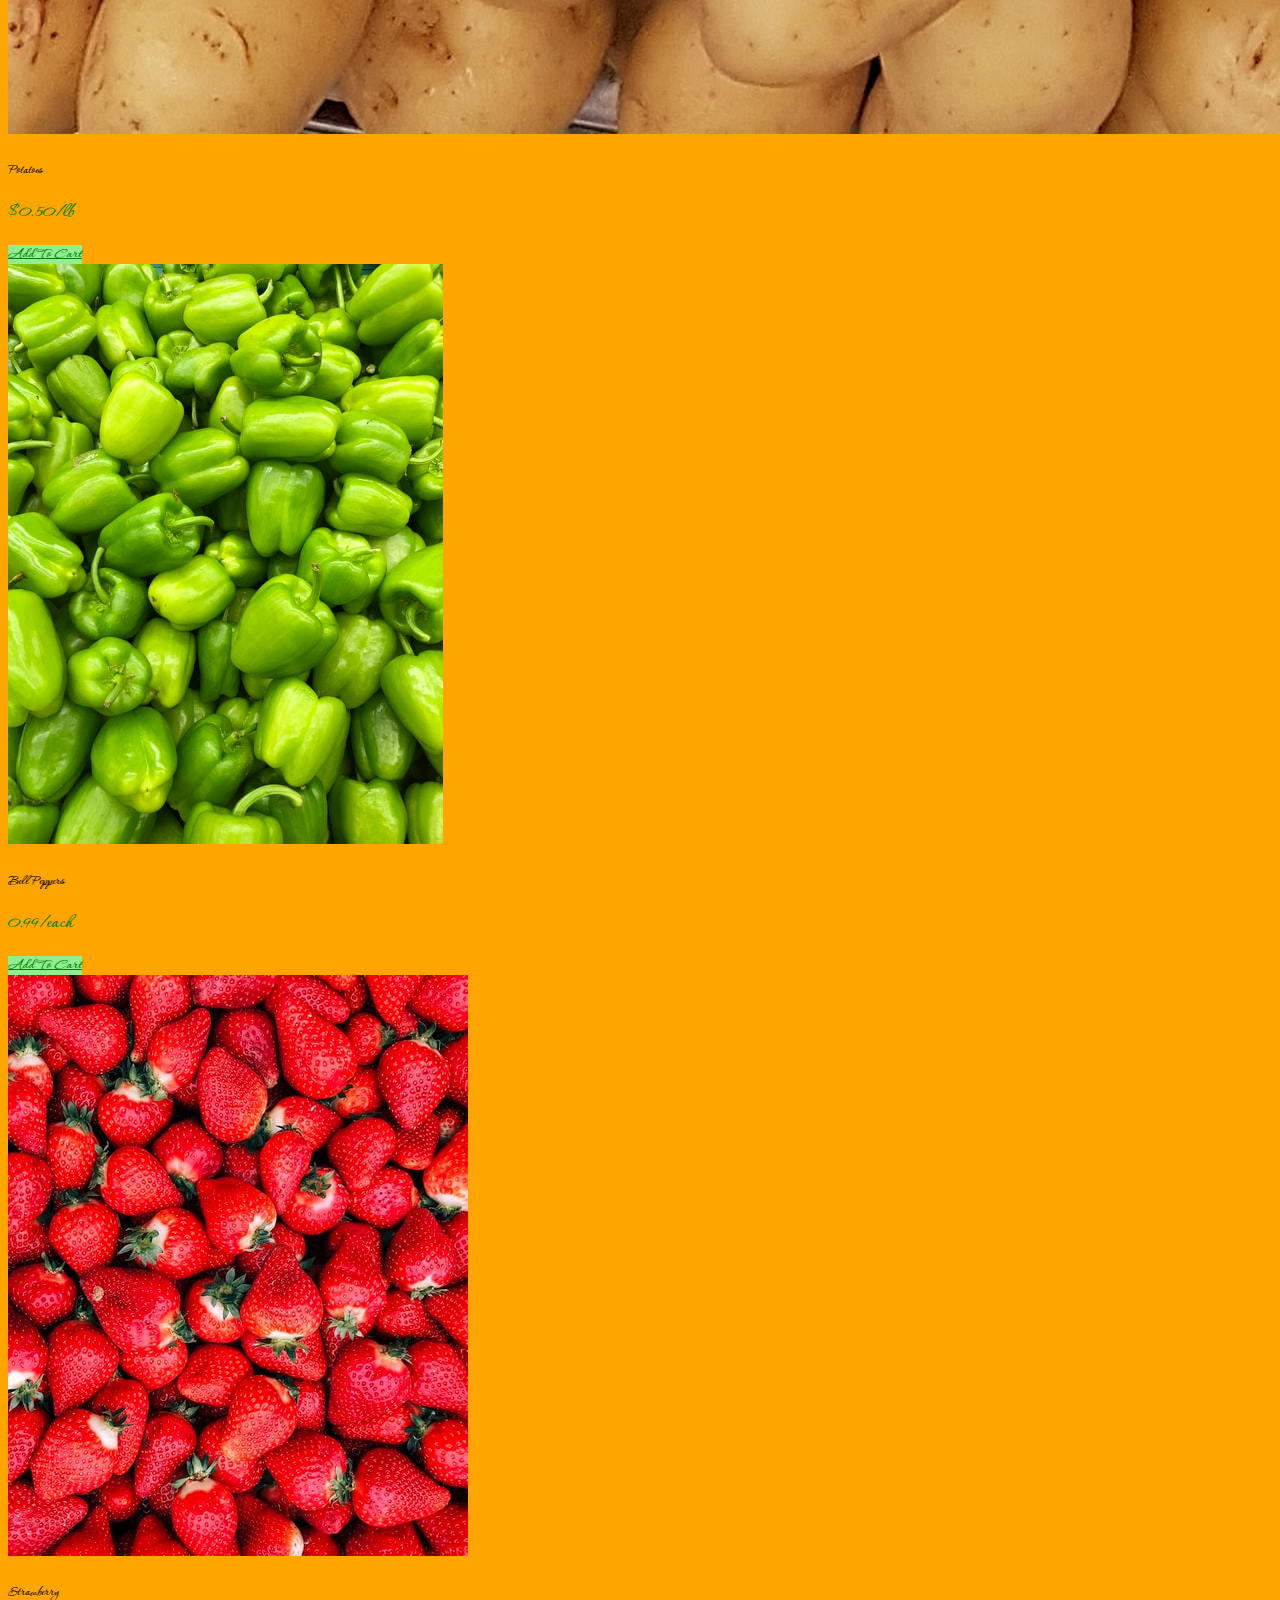
==== commit 2cd7a46b: "product" ====
--- a/product.html
+++ b/product.html
@@ -7,10 +7,20 @@
     <title>Document</title>
     <link href="https://cdn.jsdelivr.net/npm/bootstrap@5.1.3/dist/css/bootstrap.min.css" rel="stylesheet" integrity="sha384-1BmE4kWBq78iYhFldvKuhfTAU6auU8tT94WrHftjDbrCEXSU1oBoqyl2QvZ6jIW3" crossorigin="anonymous">
     <link href="./product.css" rel="stylesheet">
+    <link href="https://fonts.googleapis.com/css2?family=Corinthia:wght@700&display=swap" rel="stylesheet">
+  
 </head>
 <body class="body">
     <h3 id="product-header">Our Products</h3>
-    <div class= "container  big-container" >
+    <!-- <div class= "container  big-container" > -->
+      <select class="form-select form-select-lg mb-3" aria-label=".form-select-lg example">
+        <option selected>Choose A Product</option>
+        <option value="1">Vegitable</option>
+        <option value="2">Fruit</option>
+        <option value="3">Dairy</option>
+        <option value="3">Meat</option>
+        <option value="3">Other</option>
+      </select>
         <!-- <div class="container categories-container">
             <div class="row">       
                 <div class="col">
@@ -164,7 +174,7 @@
                 </div> 
             </div>
     </div> 
-    </div>  
+    
   
 <script src="https://cdn.jsdelivr.net/npm/bootstrap@5.1.3/dist/js/bootstrap.bundle.min.js" integrity="sha384-ka7Sk0Gln4gmtz2MlQnikT1wXgYsOg+OMhuP+IlRH9sENBO0LRn5q+8nbTov4+1p" crossorigin="anonymous"></script>    
 </body>
--- a/product.css
+++ b/product.css
@@ -1,13 +1,15 @@
 .body{
-    background-image: url("./Product_image/bbbbb.jpg");
+    background-color: orange;
+    font-family: 'Corinthia', cursive;
+    font-weight: bolder;
 }
 #product-header{
     text-align: center;
     color:green;
-    font-weight: bolder;
-    font-family: Arial, Helvetica, sans-serif;
+    
+   
 }
-.big-container{
+/* .big-container{
     display:flex;
 }
 .categories-container{
@@ -15,7 +17,7 @@
 }
 .right-container{
     vertical-align: middle;
-}
+} */
 .card{
   border:none;
   outline:none;
@@ -37,5 +39,6 @@
 }
 .btn{
     background-color: lightgreen;
-    color:green
+    color:green;
+    
 }
